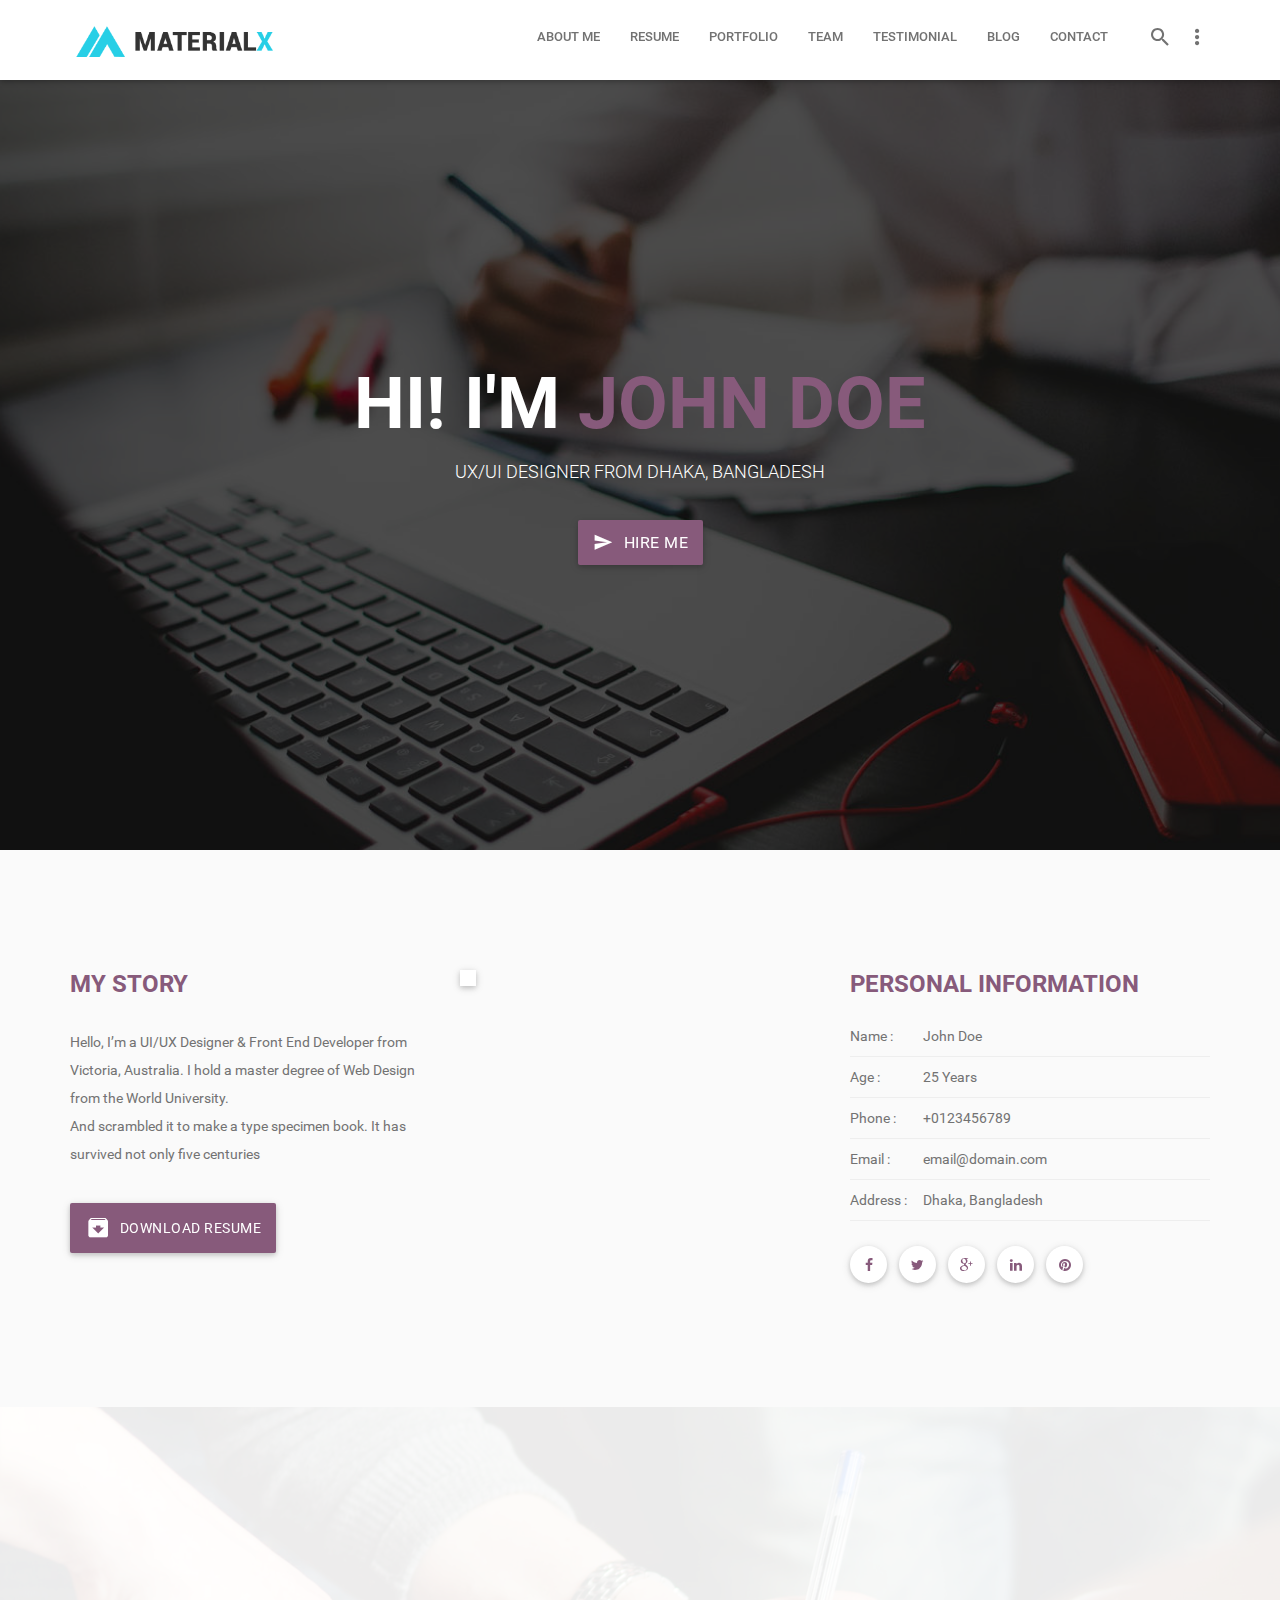
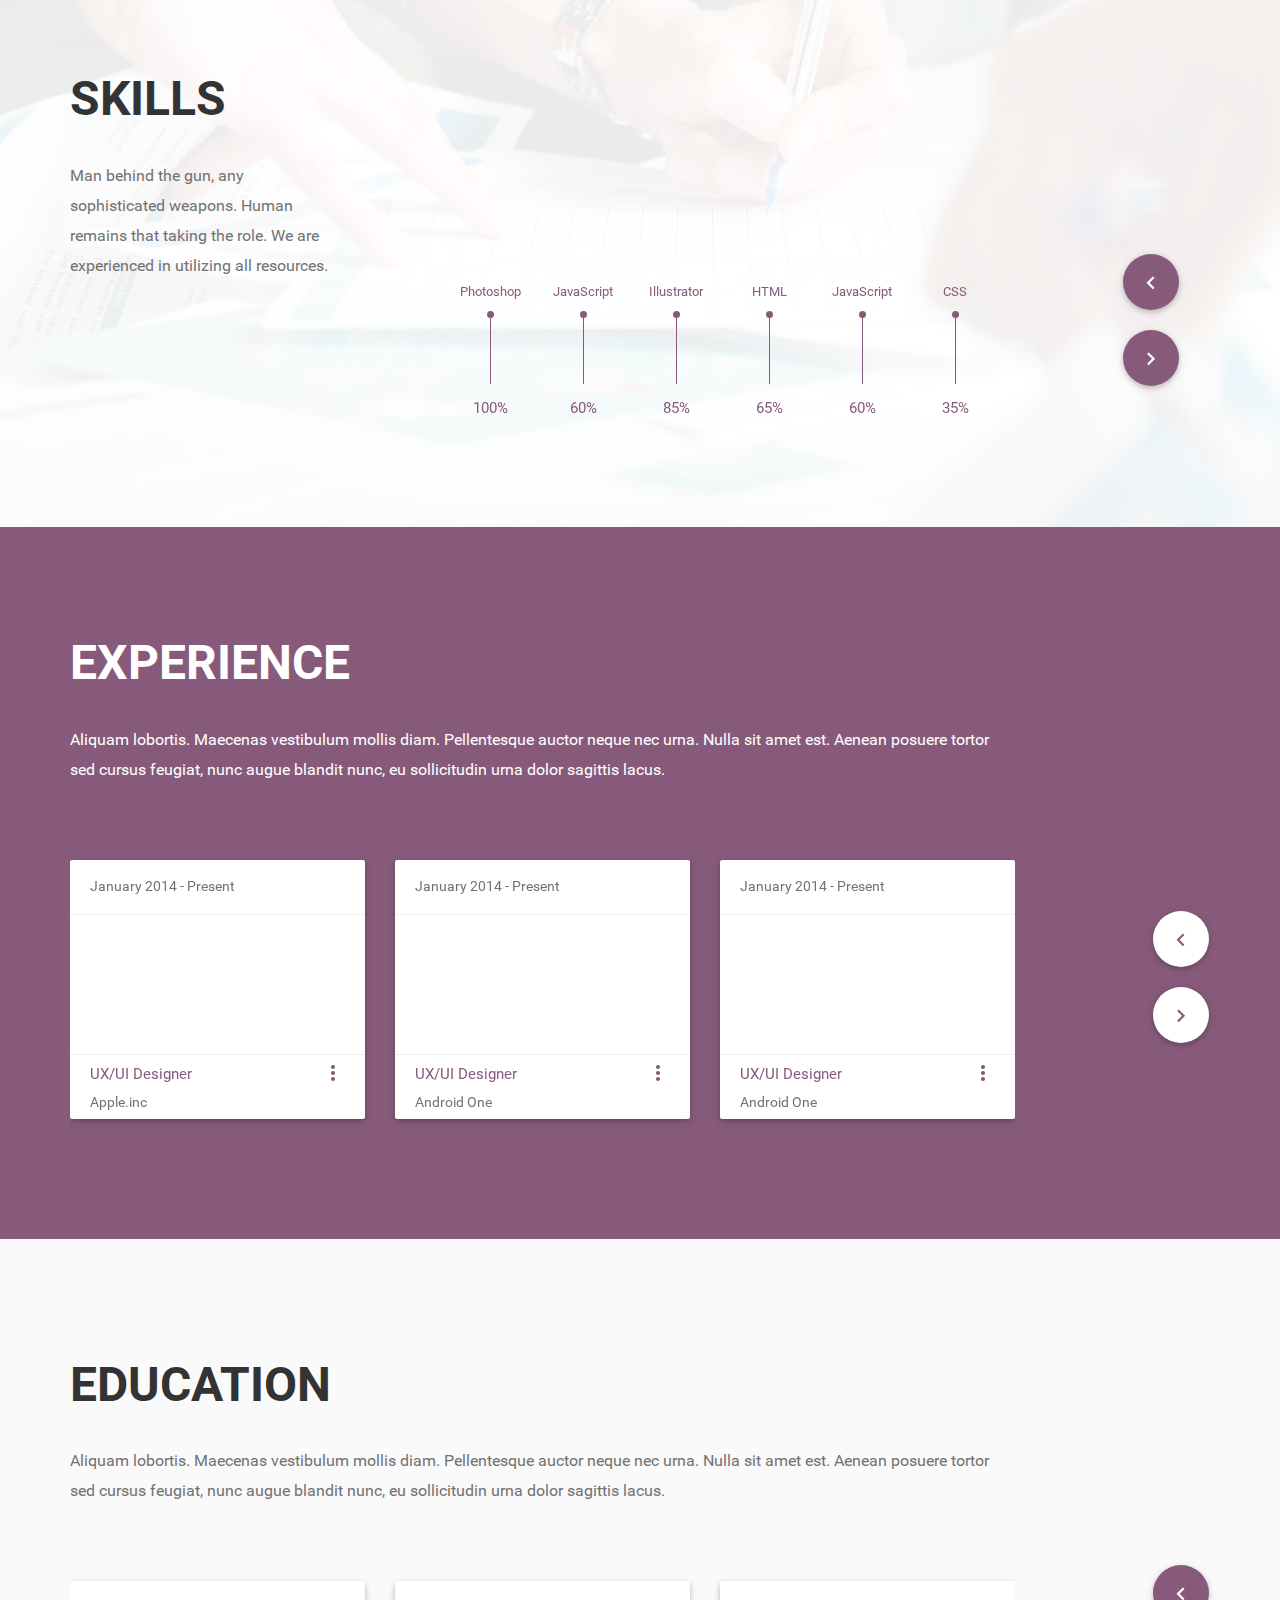
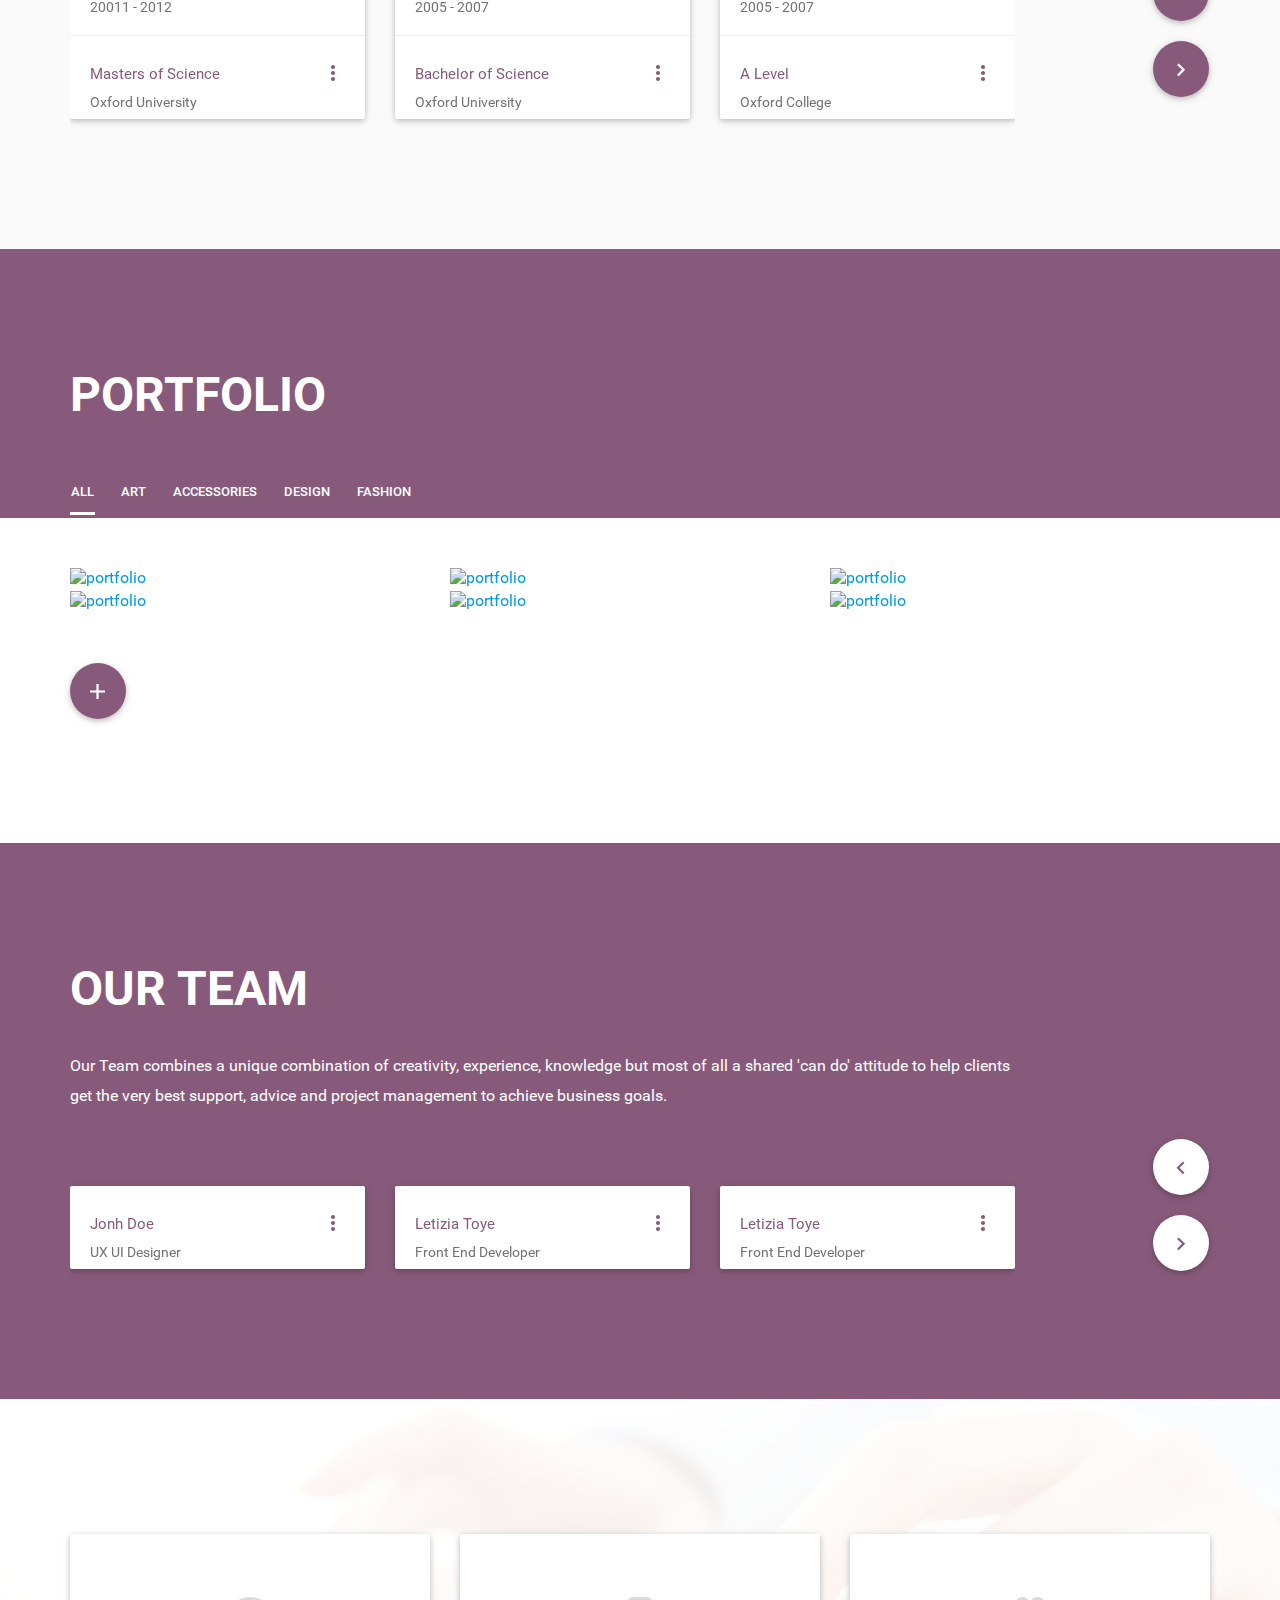
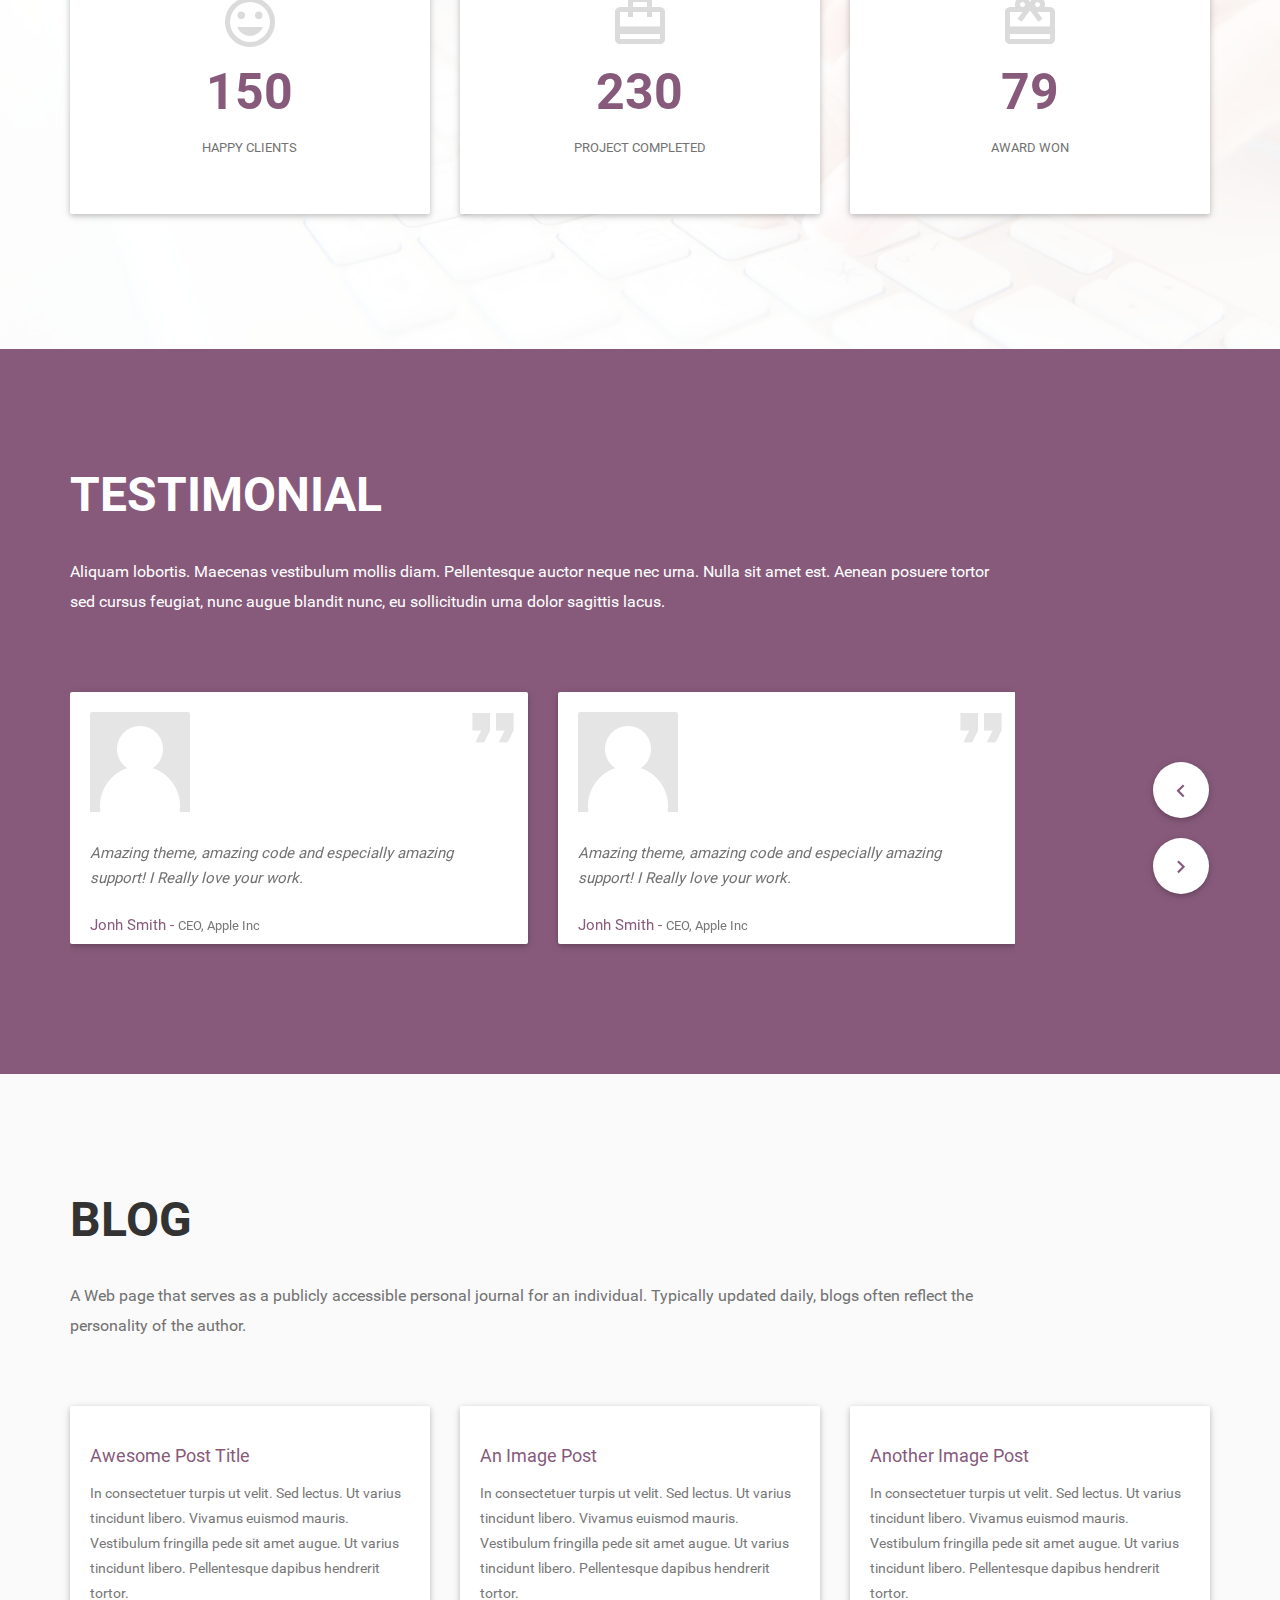
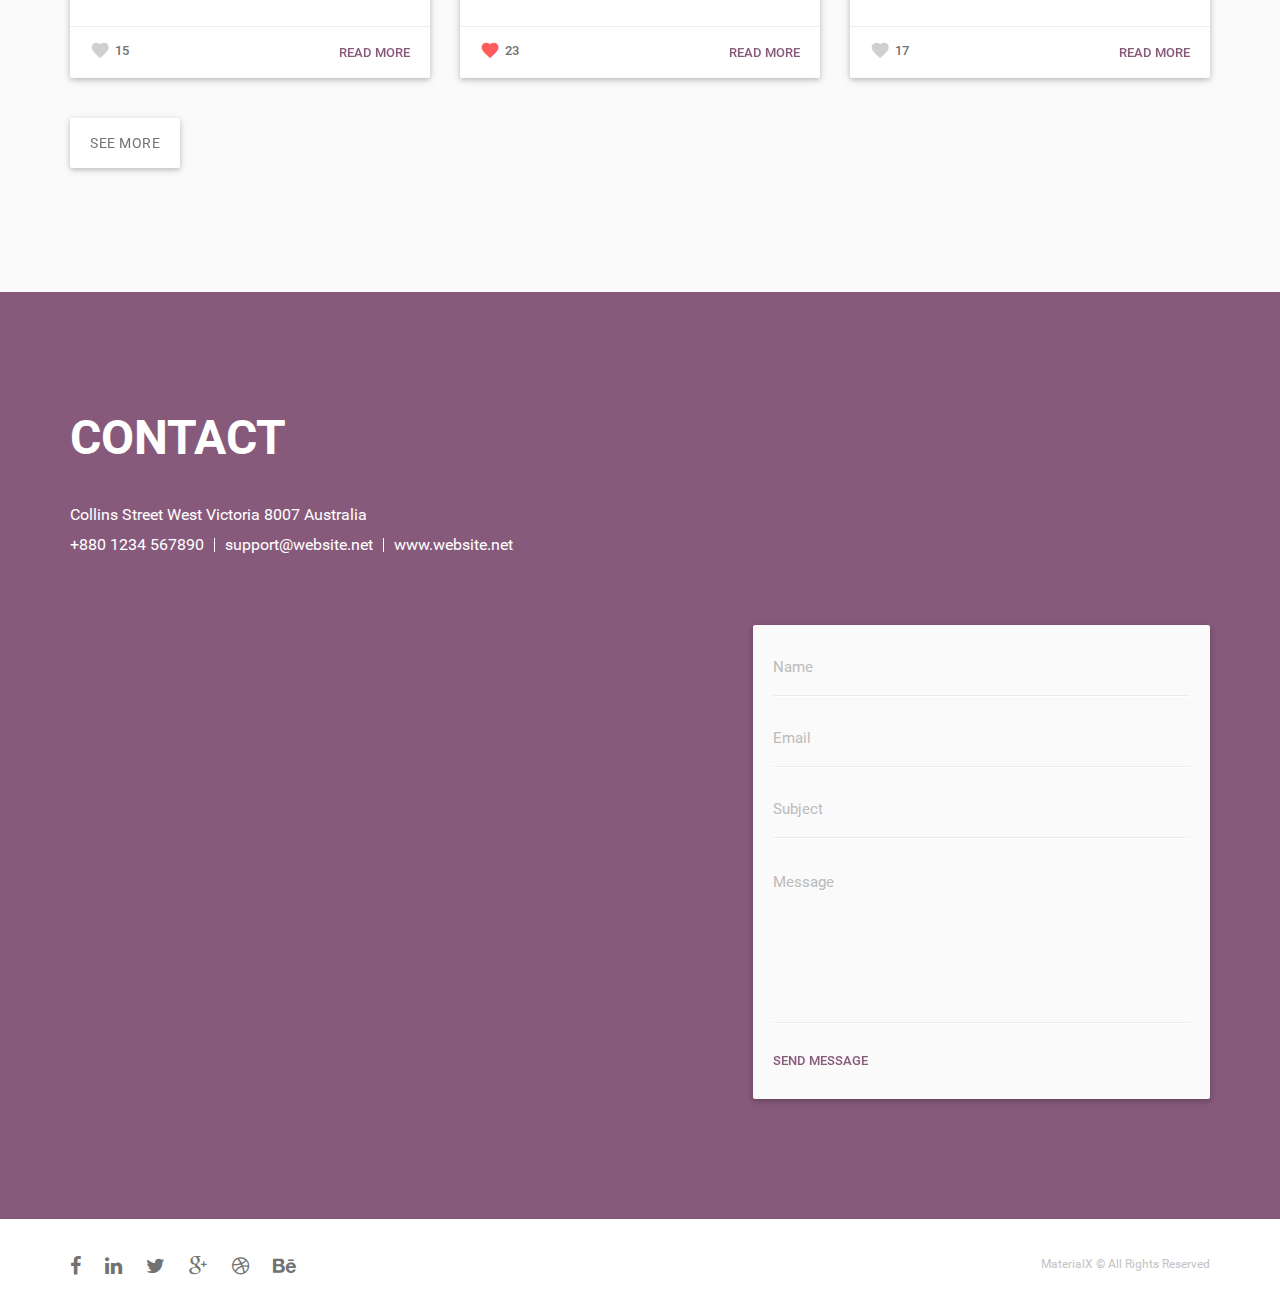
==== index_back.html @ b5d6d593 "new personal site template integrated" ====
<!DOCTYPE html>
<!--[if lt IE 7]>      <html class="no-js lt-ie9 lt-ie8 lt-ie7"> <![endif]-->
<!--[if IE 7]>         <html class="no-js lt-ie9 lt-ie8"> <![endif]-->
<!--[if IE 8]>         <html class="no-js lt-ie9"> <![endif]-->
<!--[if gt IE 8]><!-->
<html class="no-js">
<!--<![endif]-->

<head>
  <meta charset="utf-8">
  <meta http-equiv="X-UA-Compatible" content="IE=edge">
  <title>MaterialX - Material Design Personal Template</title>
  <meta name="description" content="">
  <meta name="viewport" content="width=device-width, initial-scale=1, maximum-scale=1.0, user-scalable=no">

  <!-- Favicon-->
  <link rel="shortcut icon" href="images/favicon.png" >

  <!-- Stylesheets -->
  <link rel="stylesheet" href="assets/css/normalize.css">
  <link rel="stylesheet" href="assets/font/font-awesome/css/font-awesome.min.css">
  <link rel="stylesheet" href="assets/libs/materialize/css/materialize.min.css" media="screen,projection" />
  <link rel="stylesheet" href="assets/css/bootstrap.css" media="screen,projection" />

  <link rel="stylesheet" href="assets/css/animate.min.css" media="screen,projection" />
  <link rel="stylesheet" href="assets/libs/sweetalert/sweet-alert.css" media="screen,projection" />

  <link rel="stylesheet" href="assets/libs/owl-carousel/owl.carousel.css" media="screen,projection" />
  <link rel="stylesheet" href="assets/libs/owl-carousel/owl.transitions.css" media="screen,projection" />
  <link rel="stylesheet" href="assets/libs/owl-carousel/owl.theme.css" media="screen,projection" />

  <link rel="stylesheet" href="assets/css/main.css">
  <link rel="stylesheet" href="assets/css/responsive.css">

  <!-- Choose your default colors -->
  <link rel="stylesheet" href="assets/css/colors/color1.css">
  <!-- <link rel="stylesheet" href="assets/css/colors/color2.css"> -->
  <!-- <link rel="stylesheet" href="assets/css/colors/color3.css"> -->
  <!-- <link rel="stylesheet" href="assets/css/colors/color4.css"> -->
  <!-- <link rel="stylesheet" href="assets/css/colors/color5.css"> -->
  <!-- <link rel="stylesheet" href="assets/css/colors/color6.css"> -->
  <!-- <link rel="stylesheet" href="assets/css/colors/color7.css"> -->
  <!-- <link rel="stylesheet" href="assets/css/colors/color8.css"> -->

  <!--[if lt IE 9]>
      <script src="assets/js/html5shiv.js"></script>
  <![endif]-->
</head>

<body>

  <!-- Preloader -->
    <div id="preloader">
      <div class="loader">
            <svg class="circle-loader" height="50" width="50">
              <circle class="path" cx="25" cy="25" r="20" fill="none" stroke-width="6" stroke-miterlimit="10" />
            </svg>
        </div>
    </div><!--preloader end-->

  <!-- Main Container -->
  <main id="app" class="main-section">
    <!-- header navigation start -->
    <header id="navigation" class="root-sec white nav">
      <div class="container">
        <div class="row">
          <div class="col-sm-12">
            <div class="nav-inner">
              <nav class="primary-nav">
                <div class="clearfix nav-wrapper">
                  <a href="#home" class="left brand-logo menu-smooth-scroll" data-section="#home"><img src="images/logo.png" alt="">
                  </a>
                  <a href="#" data-activates="mobile-demo" class="button-collapse"><i class="mdi-navigation-menu"></i></a>
                  <ul class="right static-menu">
                    <li class="search-form-li">
                      <a id="initSearchIcon" class=""><i class="mdi-action-search"></i> </a>
                      <div class="search-form-wrap hide">
                        <form action="#" class="">
                          <input type="search" class="search">
                          <button type="submit"><i class="mdi-action-search"></i>
                          </button>
                        </form>
                      </div>
                    </li>
                    <li>
                      <a class="dropdown-button blog-submenu-init" href="#!" data-activates="dropdown1">
                        <i class="mdi-navigation-more-vert right"></i>
                      </a>
                    </li>
                  </ul>
                  <ul class="inline-menu side-nav" id="mobile-demo">

                  <!-- Mini Profile // only visible in Tab and Mobile -->
                    <li class="mobile-profile">
                     <div class="profile-inner">
                        <div class="pp-container">
                            <img src="images/person.png" alt="">
                        </div>
                        <h3>John Doe</h3>
                        <h5>Creative UI/UX Expert</h5>
                      </div>
                    </li><!-- mini profile end-->


                    <li><a href="#about" data-section="#about" class="menu-smooth-scroll"><i class="fa fa-user fa-fw"></i>About Me</a>
                    </li>
                    <li><a href="#resume" data-section="#resume" class="menu-smooth-scroll"><i class="fa fa-file-text fa-fw"></i>Resume</a>
                    </li>
                    <li><a href="#portfolio" data-section="#portfolio" class="menu-smooth-scroll"><i class="fa fa-briefcase fa-fw"></i>Portfolio</a>
                    </li>
                    <li><a href="#team" data-section="#team" class="menu-smooth-scroll"><i class="fa fa-users fa-fw"></i>Team</a>
                    </li>
                    <li><a href="#testimonial" data-section="#testimonial" class="menu-smooth-scroll"><i class="fa fa-comments fa-fw"></i>Testimonial</a>
                    </li>
                    <li><a href="#blog" data-section="#blog" class="menu-smooth-scroll"><i class="fa fa-pencil fa-fw"></i>Blog</a>
                    </li>
                    <li><a href="#contact" data-section="#contact" class="menu-smooth-scroll"><i class="fa fa-paper-plane fa-fw"></i>Contact</a>
                    </li>
                  </ul>
                  <ul id="dropdown1" class="inline-menu submenu-ul dropdown-content">
                    <li>Home</li>
                    <li><a href="blog.html">All Blog</a>
                    </li>
                    <li><a href="blog-with-sidebar.html">Blog with Sidebar</a>
                    </li>
                    <li><a href="single.html">Single Blog</a>
                    </li>
                  </ul>

                </div>
              </nav>
            </div>
          </div>
        </div>
      </div>
      <!-- .container end -->
    </header>
    <!-- #header  navigation end -->

    <!-- Home Section start -->
    <section id="home" class="scroll-section root-sec grey lighten-5 home-wrap">
      <div class="sec-overlay">
        <div class="container">
          <div class="row">
            <div class="col-sm-12">
              <div class="home-inner">
                  <div class="center-align home-content">
                    <h1 class="home-title">HI! I'm <span>John Doe</span></h1>
                    <h2 class="home-subtitle">UX/UI Designer from Dhaka, Bangladesh</h2>
                    <a href="#contact" class="hire-me-btn btn waves-effect waves-light btn-large brand-bg white-text regular-text">Hire Me <i class="mdi-content-send left"></i>
                    </a>
                  </div>
              </div>
            </div>
          </div>
        </div>
        <!-- .container end -->
        <div class="section-call-to-area">
          <div class="container">
            <div class="row">
              <a href="#about" class="btn-floating btn-large button-middle call-to-about section-call-to-btn animated btn-up btn-hidden" data-section="#about">
                <i class="mdi-navigation-expand-more"></i>
              </a>
            </div>
          </div>
          <!-- .container end -->
        </div>
      </div>
    </section>
    <!-- #home Section end -->

    <!-- About Section start -->
    <section id="about" class="scroll-section root-sec padd-tb-60 grey lighten-5 about-wrap">
      <div class="container">
        <div class="row">
          <div class="clearfix about-inner">

            <div class="col-sm-12 col-md-4">
              <div class="person-about">
                <h3 class="about-subtitle">My Story</h3>
                <p>Hello, I’m a UI/UX Designer &amp; Front End Developer from Victoria, Australia. I hold a master degree of Web Design from the World University. <br />
                And scrambled it to make a type specimen book. It has survived not only five centuries</p>
                <a class="waves-effect waves-light btn-large brand-bg white-text"><i class="mdi-content-archive left"></i> Download Resume</a>
              </div>
            </div>
            <!-- about me description -->

            <div class="col-sm-6 col-md-4">
              <div class="person-img wow fadeIn">
                <img class="z-depth-1" src="images/person.png" alt="">
              </div>
            </div>
            <!-- about me image -->

            <div class="col-sm-6 col-md-4">
              <div class="person-info">
                <h3 class="about-subtitle">Personal Information</h3>
                <h5><span>Name :</span> John Doe</h5>
                <h5><span>Age :</span> 25 Years</h5>
                <h5><span>Phone :</span> +0123456789</h5>
                <h5><span>Email :</span> email@domain.com</h5>
                <h5><span>Address :</span> Dhaka, Bangladesh</h5>
              </div>

              <div class="about-social">
                <ul>
                  <li>
                    <a href="#" class="btn-floating waves-effect waves-light white"><i class="fa fa-facebook"></i></a>
                  </li>
                  <li>
                    <a href="#" class="btn-floating waves-effect waves-light white"><i class="fa fa-twitter"></i></a>
                  </li>
                  <li>
                    <a href="#" class="btn-floating waves-effect waves-light white"><i class="fa fa-google-plus"></i></a>
                   </li>
                  <li>
                    <a href="#" class="btn-floating waves-effect waves-light white"><i class="fa fa-linkedin"></i></a>
                  </li>
                  <li>
                    <a href="#" class="btn-floating waves-effect waves-light white"><i class="fa fa-pinterest"></i></a>
                  </li>
                </ul>
              </div>
            </div>
            <!-- about me info -->

          </div>
        </div>
      </div>
      <!-- .container end -->
    </section>
    <!-- #about Section end -->

    <!-- Resume Section start -->
    <section id="resume" class="scroll-section ">
      <section id="skill" class="root-sec white skill-wrap">
      <div class="sec-overlay">
        <div class="container">
          <div class="row">
            <div class="clearfix skill-inner">
              <div class="col-sm-12 col-md-3">
                <div class="skill-left">
                  <h2 class="title">Skills</h2>
                  <p class="regular-text">Man behind the gun, any sophisticated weapons. Human remains that taking the role. We are experienced in utilizing all resources.</p>
                </div>
              </div>

              <!-- skills container -->
              <div class="col-sm-12 col-md-6 col-md-offset-1">
                <div class="skill-right">
                  <div id="skillSlider" class="clearfix skill-graph">

                    <!-- single skill -->
                    <div class="single-skill">
                      <div class="after-li">
                        <div class="singel-hr">
                          <div class="singel-hr-inner" data-height="100%">
                            <div class="skill-visiable">
                              <span class="skill-title">Photoshop</span>
                              <div class="hr-wrap">
                                <div class="hrc"></div>
                              </div>
                            </div>
                          </div>
                          <span class="skill-count">100%</span>
                        </div>
                      </div>
                    </div>
                    <!-- /single skill-->

                    <!-- single skill -->
                    <div class="single-skill">
                      <div class="after-li">
                        <div class="singel-hr">
                          <div class="singel-hr-inner" data-height="60%">
                            <div class="skill-visiable">
                              <span class="skill-title">JavaScript</span>
                              <div class="hr-wrap">
                                <div class="hrc"></div>
                              </div>
                            </div>
                          </div>
                          <span class="skill-count">60%</span>
                        </div>
                      </div>
                    </div>
                    <!-- /single skill-->

                    <!-- single skill -->
                    <div class="single-skill">
                      <div class="after-li">
                        <div class="singel-hr">
                          <div class="singel-hr-inner" data-height="85%">
                            <div class="skill-visiable">
                              <span class="skill-title">Illustrator</span>
                              <div class="hr-wrap">

                                <div class="hrc"></div>
                              </div>
                            </div>
                          </div>
                          <span class="skill-count">85%</span>
                        </div>
                      </div>
                    </div>
                    <!-- /single skill-->

                    <!-- single skill -->
                    <div class="single-skill">
                      <div class="after-li">
                        <div class="singel-hr">
                          <div class="singel-hr-inner" data-height="65%">
                            <div class="skill-visiable">
                              <span class="skill-title">HTML</span>
                              <div class="hr-wrap">
                                <div class="hrc"></div>
                              </div>
                            </div>
                          </div>
                          <span class="skill-count">65%</span>
                        </div>
                      </div>
                    </div>
                    <!-- /single skill-->

                    <!-- single skill -->
                    <div class="single-skill">
                      <div class="after-li">
                        <div class="singel-hr">
                          <div class="singel-hr-inner" data-height="60%">
                            <div class="skill-visiable">
                              <span class="skill-title">JavaScript</span>
                              <div class="hr-wrap">
                                <div class="hrc"></div>
                              </div>
                            </div>
                          </div>
                          <span class="skill-count">60%</span>
                        </div>
                      </div>
                    </div>
                    <!-- /single skill-->

                    <!-- single skill -->
                    <div class="single-skill">
                      <div class="after-li">
                        <div class="singel-hr">
                          <div class="singel-hr-inner" data-height="35%">
                            <div class="skill-visiable">
                              <span class="skill-title">CSS</span>
                              <div class="hr-wrap">
                                <div class="hrc"></div>
                              </div>
                            </div>
                          </div>
                          <span class="skill-count">35%</span>
                        </div>
                      </div>
                    </div>
                    <!-- /single skill-->

                    <!-- single skill -->
                    <div class="single-skill">
                      <div class="after-li">
                        <div class="singel-hr">
                          <div class="singel-hr-inner" data-height="85%">
                            <div class="skill-visiable">
                              <span class="skill-title">Illustrator</span>
                              <div class="hr-wrap">

                                <div class="hrc"></div>
                              </div>
                            </div>
                          </div>
                          <span class="skill-count">85%</span>
                        </div>
                      </div>
                    </div>
                    <!-- /single skill-->

                    <!-- single skill -->
                    <div class="single-skill">
                      <div class="after-li">
                        <div class="singel-hr">
                          <div class="singel-hr-inner" data-height="60%">
                            <div class="skill-visiable">
                              <span class="skill-title">Wordpress</span>
                              <div class="hr-wrap">
                                <div class="hrc"></div>
                              </div>
                            </div>
                          </div>
                          <span class="skill-count">60%</span>
                        </div>
                      </div>
                    </div>
                    <!-- /single skill-->

                    <!-- single skill -->
                    <div class="single-skill">
                      <div class="after-li">
                        <div class="singel-hr">
                          <div class="singel-hr-inner" data-height="85%">
                            <div class="skill-visiable">
                              <span class="skill-title">Illustrator</span>
                              <div class="hr-wrap">

                                <div class="hrc"></div>
                              </div>
                            </div>
                          </div>
                          <span class="skill-count">85%</span>
                        </div>
                      </div>
                    </div>
                    <!-- /single skill-->

                    <!-- single skill -->
                    <div class="single-skill">
                      <div class="after-li">
                        <div class="singel-hr">
                          <div class="singel-hr-inner" data-height="60%">
                            <div class="skill-visiable">
                              <span class="skill-title">JavaScript</span>
                              <div class="hr-wrap">
                                <div class="hrc"></div>
                              </div>
                            </div>
                          </div>
                          <span class="skill-count">60%</span>
                        </div>
                      </div>
                    </div>
                    <!-- /single skill-->

                    <!-- single skill -->
                  </div>
                </div>
              </div>
              <!-- /skills container -->
            </div>
          </div>
          <div class="btn-wrapp skl-ctrl">
            <a class="btn-floating waves-effect waves-light btn-large brand-bg white-text go go-left"><i class="mdi-navigation-chevron-left "></i></a>
            <a class="btn-floating waves-effect waves-light btn-large brand-bg white-text go go-right"><i class="mdi-navigation-chevron-right "></i></a>
          </div>
        </div>
      </div>
        <!-- .container end -->
      </section>

      <section id="experience" class="root-sec padd-tb-120 brand-bg experience-wrap">
        <div class="container">
          <div class="row">
            <div class="experience-inner">
              <div class="col-sm-12 col-md-10 card-box-wrap">
                <div class="row">
                  <div class="clearfix section-head experience-text">
                    <div class="col-sm-12">
                      <h2 class="title">Experience</h2>
                      <p class="regular-text">Aliquam lobortis. Maecenas vestibulum mollis diam. Pellentesque auctor neque nec urna. Nulla sit amet est. Aenean posuere tortor sed cursus feugiat, nunc augue blandit nunc, eu sollicitudin urna dolor sagittis lacus.</p>
                    </div>
                  </div>
                  <div class="col-lg-12">
                    <div class="overflow-hidden">
                      <div class="row">
                        <div id="experienceSlider" class="clearfix card-element-wrapper">
                          <div class="col-sm-4 cold-xs-12 single-card-box wow fadeInUpSmall" data-wow-duration=".7s">
                            <div class="card">
                              <div class="card-image waves-effect waves-block waves-light">
                                <h2 class="left-align card-title-top">January 2014 - Present</h2>
                                <div class="valign-wrapper card-img-wrap">
                                  <img class="activator" src="http://placehold.it/400x300" alt="">
                                </div>
                              </div>
                              <div class="card-content">
                                <span class="card-title activator brand-text">UX/UI Designer<i class="mdi-navigation-more-vert right"></i></span>
                                <p>Apple.inc</p>
                              </div>
                              <div class="card-reveal">
                                <div class="rev-title-wrap">
                                  <span class="card-title activator brand-text">UX/UI Designer<i class="mdi-navigation-close right"></i></span>
                                  <p>Apple.inc</p>
                                </div>
                                <p class="rev-content">
                                  Collaboratively initiate collaborative schemas for high-quality communities. Objectively create sticky relationships via team building outsourcing.
                                </p>
                              </div>
                            </div>
                          </div>
                          <div class="col-sm-4 cold-xs-12 single-card-box wow fadeInUpSmall" data-wow-delay=".2s" data-wow-duration=".7s">
                            <div class="card">
                              <div class="card-image waves-effect waves-block waves-light">
                                <h2 class="left-align card-title-top">January 2014 - Present</h2>
                                <div class="valign-wrapper card-img-wrap">
                                  <img class="activator" src="http://placehold.it/400x300" alt="">
                                </div>
                              </div>
                              <div class="card-content">
                                <span class="card-title activator brand-text">UX/UI Designer<i class="mdi-navigation-more-vert right"></i></span>
                                <p>Android One</p>
                              </div>
                              <div class="card-reveal">
                                <div class="rev-title-wrap">
                                  <span class="card-title activator brand-text">UX/UI Designer<i class="mdi-navigation-close right"></i></span>
                                  <p>Android One</p>
                                </div>
                                <p class="rev-content">
                                  Collaboratively initiate collaborative schemas for high-quality communities. Objectively create sticky relationships via team building outsourcing.
                                </p>
                              </div>
                            </div>
                          </div>
                          <div class="col-sm-4 cold-xs-12 single-card-box wow fadeInUpSmall" data-wow-delay=".4s" data-wow-duration=".7s">
                            <div class="card">
                              <div class="card-image waves-effect waves-block waves-light">
                                <h2 class="left-align card-title-top">January 2014 - Present</h2>
                                <div class="valign-wrapper card-img-wrap">
                                  <img class="activator" src="http://placehold.it/400x300" alt="">
                                </div>
                              </div>
                              <div class="card-content">
                                <span class="card-title activator brand-text">UX/UI Designer<i class="mdi-navigation-more-vert right"></i></span>
                                <p>Android One</p>
                              </div>
                              <div class="card-reveal">
                                <div class="rev-title-wrap">
                                  <span class="card-title activator brand-text">UX/UI Designer<i class="mdi-navigation-close right"></i></span>
                                  <p>Android One</p>
                                </div>
                                <p class="rev-content">
                                  Collaboratively initiate collaborative schemas for high-quality communities. Objectively create sticky relationships via team building outsourcing.
                                </p>
                              </div>
                            </div>
                          </div>
                          <div class="col-sm-4 cold-xs-12 single-card-box">
                            <div class="card">
                              <div class="card-image waves-effect waves-block waves-light">
                                <h2 class="left-align card-title-top">January 2014 - Present</h2>
                                <div class="valign-wrapper card-img-wrap">
                                  <img class="activator" src="http://placehold.it/400x300" alt="">
                                </div>
                              </div>
                              <div class="card-content">
                                <span class="card-title activator brand-text">UX/UI Designer<i class="mdi-navigation-more-vert right"></i></span>
                                <p>Windows Phone</p>
                              </div>
                              <div class="card-reveal">
                                <div class="rev-title-wrap">
                                  <span class="card-title activator brand-text">UX/UI Designer<i class="mdi-navigation-close right"></i></span>
                                  <p>Windows Phone</p>
                                </div>
                                <p class="rev-content">
                                  Collaboratively initiate collaborative schemas for high-quality communities. Objectively create sticky relationships via team building outsourcing.
                                </p>
                              </div>
                            </div>
                          </div>
                          <div class="col-sm-4 cold-xs-12 single-card-box">
                            <div class="card">
                              <div class="card-image waves-effect waves-block waves-light">
                                <h2 class="left-align card-title-top">January 2014 - Present</h2>
                                <div class="valign-wrapper card-img-wrap">
                                  <img class="activator" src="http://placehold.it/400x300" alt="">
                                </div>
                              </div>
                              <div class="card-content">
                                <span class="card-title activator brand-text">UX/UI Designer<i class="mdi-navigation-more-vert right"></i></span>
                                <p>Windows Phone</p>
                              </div>
                              <div class="card-reveal">
                                <div class="rev-title-wrap">
                                  <span class="card-title activator brand-text">UX/UI Designer<i class="mdi-navigation-close right"></i></span>
                                  <p>Windows Phone</p>
                                </div>
                                <p class="rev-content">
                                  Collaboratively initiate collaborative schemas for high-quality communities. Objectively create sticky relationships via team building outsourcing.
                                </p>
                              </div>
                            </div>
                          </div>
                        </div>
                      </div>
                    </div>
                  </div>
                </div>
              </div>
              <div class="btn-wrapp exp-ctrl">
                <a class="btn-floating waves-effect waves-light btn-large white go go-left"><i class="mdi-navigation-chevron-left brand-text"></i></a>
                <a class="btn-floating waves-effect waves-light btn-large white go go-right"><i class="mdi-navigation-chevron-right brand-text"></i></a>
              </div>
            </div>
          </div>
        </div>
      </section>

      <section id="education" class="root-sec grey lighten-5 padd-tb-120 education-wrap">
        <div class="container">
          <div class="row">
            <div class="education-inner">
              <div class="col-sm-12 col-md-10 card-box-wrap">
                <div class="row">
                  <div class="clearfix section-head education-text">
                    <div class="col-sm-12">
                      <h2 class="title">education</h2>
                      <p class="regular-text">Aliquam lobortis. Maecenas vestibulum mollis diam. Pellentesque auctor neque nec urna. Nulla sit amet est. Aenean posuere tortor sed cursus feugiat, nunc augue blandit nunc, eu sollicitudin urna dolor sagittis lacus.</p>
                    </div>
                  </div>
                  <div class="col-lg-12">
                    <div class="overflow-hidden">
                      <div class="row">
                        <div id="educationSlider" class="clearfix card-element-wrapper">

                        <!-- single education -->
                          <div class="col-sm-4 single-card-box wow fadeInUpSmall" data-wow-duration=".7s">
                            <div class="card">
                              <div class="card-image waves-effect waves-block waves-light">
                                <h2 class="left-align card-title-top">20011 - 2012</h2>
                                <div class="card-img-wrap">
                                  <img class="activator" src="http://placehold.it/400x300" alt="">
                                </div>
                              </div>
                              <div class="card-content">
                                <span class="card-title activator brand-text">Masters of Science<i class="mdi-navigation-more-vert right"></i></span>
                                <p>Oxford University</p>
                              </div>
                              <!-- Reveal content-->
                              <div class="card-reveal">
                                <div class="rev-title-wrap">
                                  <span class="card-title activator brand-text">Masters of Science<i class="mdi-navigation-close right"></i></span>
                                  <p>Oxford University</p>
                                </div>
                                <p class="rev-content">
                                  Collaboratively initiate collaborative schemas for high-quality communities. Objectively create sticky relationships via team building outsourcing.
                                </p>
                              </div>
                            </div>
                          </div> <!-- single education end -->

                          <!-- single education -->
                          <div class="col-sm-4 single-card-box wow fadeInUpSmall" data-wow-delay=".2s" data-wow-duration=".7s">
                            <div class="card">
                              <div class="card-image waves-effect waves-block waves-light">
                                <h2 class="left-align card-title-top">2005 - 2007</h2>
                                <div class="card-img-wrap">
                                  <img class="activator" src="http://placehold.it/400x300" alt="">
                                </div>
                              </div>
                              <div class="card-content">
                                <span class="card-title activator brand-text">Bachelor of Science<i class="mdi-navigation-more-vert right"></i></span>
                                <p>Oxford University</p>
                              </div>
                              <div class="card-reveal">
                                <div class="rev-title-wrap">
                                  <span class="card-title activator brand-text">Bachelor of Science<i class="mdi-navigation-close right"></i></span>
                                  <p>Oxford University</p>
                                </div>
                                <p class="rev-content">
                                  Collaboratively initiate collaborative schemas for high-quality communities. Objectively create sticky relationships via team building outsourcing.
                                </p>
                              </div>
                            </div>
                          </div> <!-- single education -->

                        <!-- single education -->
                          <div class="col-sm-4 single-card-box wow fadeInUpSmall" data-wow-delay=".4s" data-wow-duration=".7s">
                            <div class="card">
                              <div class="card-image waves-effect waves-block waves-light">
                                <h2 class="left-align card-title-top">2005 - 2007</h2>
                                <div class="card-img-wrap">
                                  <img class="activator" src="http://placehold.it/400x300" alt="">
                                </div>
                              </div>
                              <div class="card-content">
                                <span class="card-title activator brand-text">A Level<i class="mdi-navigation-more-vert right"></i></span>
                                <p>Oxford College</p>
                              </div>
                              <div class="card-reveal">
                                <div class="rev-title-wrap">
                                  <span class="card-title activator brand-text">A Level<i class="mdi-navigation-close right"></i></span>
                                  <p>Oxford College</p>
                                </div>
                                <p class="rev-content">
                                  Collaboratively initiate collaborative schemas for high-quality communities. Objectively create sticky relationships via team building outsourcing.
                                </p>
                              </div>
                            </div>
                          </div> <!-- single education -->

                        <!-- single education -->
                          <div class="col-sm-4 single-card-box">
                            <div class="card">
                              <div class="card-image waves-effect waves-block waves-light">
                                <h2 class="left-align card-title-top">1995 - 2005</h2>
                                <div class="card-img-wrap">
                                  <img class="activator" src="http://placehold.it/400x300" alt="">
                                </div>
                              </div>
                              <div class="card-content">
                                <span class="card-title activator brand-text">O Level<i class="mdi-navigation-more-vert right"></i></span>
                                <p>Oxford School</p>
                              </div>
                              <div class="card-reveal">
                                <div class="rev-title-wrap">
                                  <span class="card-title activator brand-text">O Level<i class="mdi-navigation-close right"></i></span>
                                  <p>Oxford School</p>
                                </div>
                                <p class="rev-content">
                                  Collaboratively initiate collaborative schemas for high-quality communities. Objectively create sticky relationships via team building outsourcing.
                                </p>
                              </div>
                            </div>
                          </div> <!-- single education -->
                        </div>
                      </div>
                    </div>
                  </div>
                </div>
              </div>
              <div class="btn-wrapp edu-ctrl">
                <a class="btn-floating waves-effect waves-light btn-large brand-bg go go-left"><i class="mdi-navigation-chevron-left"></i></a>
                <a class="btn-floating waves-effect waves-light btn-large brand-bg go go-right"><i class="mdi-navigation-chevron-right"></i></a>
              </div>
            </div>
          </div>
        </div>
      </section>
    </section>
    <!-- #resume Section end -->

    <!-- Portfolio Section start -->
    <section id="portfolio" class="scroll-section root-sec white portfolio-wrap">
      <div class="padd-tb-120 brand-bg portfolio-top">
        <div class="portfolio-inner">
          <div class="container">
            <div class="row">
              <div class="col-sm-12">
                <h2 class="title">PORTFOLIO</h2>
                <ul class="inline-menu clearfix portfolio-category" id="portfolio-msnry-sort">
                  <li class="active"><a href="#" data-target="*">All</a>
                  </li>
                  <li><a href="#" data-target=".category-1">Art</a>
                  </li>
                  <li><a href="#" data-target=".category-2">Accessories</a>
                  </li>
                  <li><a href="#" data-target=".category-3">Design</a>
                  </li>
                  <li><a href="#" data-target=".category-4">Fashion</a>
                  </li>
                </ul>
              </div>
            </div>
          </div>
        </div>
        <!-- .container end -->
      </div>
      <div id="portfolioModal" class="modal white">
        <div class="model-img"></div>
        <div class="modal-content">
          <h2 class="title">Lorem ipsum dolor sit fugit dolore.</h2>
          <p class="m-content">A portfolio is a collection of documents and writing that you assemble in order to demonstrate that you have the appropriate prior.</p>
        </div>

        <div class="modal-footer">
          <a href="#" target="_blank" class="waves-effect btn-flat brand-text modal-action">Live Demo</a>
          <a href="#" class="waves-effect btn-flat brand-text modal-action modal-close">cancel</a>
        </div>
      </div>

      <div class="portfolio-bottom">
        <div class="container">
          <div class="row">
            <div class="col-sm-12">
              <ul class="clearfix protfolio-item" id="protfolio-msnry">

              <!-- Single Portfolio-->
                <li class="single-port-item category-1 category-3">
                  <a href="#portfolioModal" class="waves-effect waves-block waves-light modal-trigger" data-image-source="http://placehold.it/650x350" data-title="Your awesome portfolio title" data-content="A portfolio is a collection of documents and writing that you assemble in order to demonstrate that you have the appropriate prior." data-demo-link="#"> <!-- Portfolio pop-up content-->
                    <div class="protfolio-image">
                      <img src="http://placehold.it/390x280" alt="portfolio"> <!-- portfolio thumbnail-->
                      <div class="protfolio-content waves-effect waves-block waves-light">
                        <div class="protfolio-content__inner">
                          <h2 class="p-title">item name</h2>
                        </div>
                      </div>
                      <div class="p-overlay"></div>
                    </div>
                  </a>
                </li>
                <!--/ single portfolio -->

                <!-- Single Portfolio-->
                <li class="single-port-item category-2 category-1">
                  <a href="#portfolioModal" class="waves-effect waves-block waves-light modal-trigger" data-image-source="http://placehold.it/650x350" data-title="Your awesome portfolio title" data-content="A portfolio is a collection of documents and writing that you assemble in order to demonstrate that you have the appropriate prior." data-demo-link="#">
                    <div class="protfolio-image">
                      <img src="http://placehold.it/390x280" alt="portfolio">
                      <div class="protfolio-content waves-effect waves-block waves-light">
                        <div class="protfolio-content__inner">
                          <h2 class="p-title">item name</h2>
                        </div>
                      </div>
                      <div class="p-overlay"></div>
                    </div>
                  </a>
                </li>
                <!--/ single portfolio -->

                <!-- Single Portfolio-->
                <li class="single-port-item category-1 category-2">
                  <a href="#portfolioModal" class="waves-effect waves-block waves-light modal-trigger" data-image-source="http://placehold.it/650x350" data-title="Your awesome portfolio title" data-content="A portfolio is a collection of documents and writing that you assemble in order to demonstrate that you have the appropriate prior." data-demo-link="#">
                    <div class="protfolio-image">
                      <img src="http://placehold.it/390x280" alt="portfolio">
                      <div class="protfolio-content waves-effect waves-block waves-light">
                        <div class="protfolio-content__inner">
                          <h2 class="p-title">item name</h2>
                        </div>
                      </div>
                      <div class="p-overlay"></div>
                    </div>
                  </a>
                </li>
                <!--/ single portfolio -->

                <!-- Single Portfolio-->
                <li class="single-port-item category-3">
                  <a href="#portfolioModal" class="waves-effect waves-block waves-light modal-trigger" data-image-source="http://placehold.it/650x350" data-title="Your awesome portfolio title" data-content="A portfolio is a collection of documents and writing that you assemble in order to demonstrate that you have the appropriate prior." data-demo-link="#">
                    <div class="protfolio-image">
                      <img src="http://placehold.it/390x280" alt="portfolio">
                      <div class="protfolio-content waves-effect waves-block waves-light">
                        <div class="protfolio-content__inner">
                          <h2 class="p-title">item name</h2>
                        </div>
                      </div>
                      <div class="p-overlay"></div>
                    </div>
                  </a>
                </li>
                <!--/ single portfolio -->

                <!-- Single Portfolio-->
                <li class="single-port-item category-1 category-3 category-4">
                  <a href="#portfolioModal" class="waves-effect waves-block waves-light modal-trigger" data-image-source="http://placehold.it/650x350" data-title="Your awesome portfolio title" data-content="A portfolio is a collection of documents and writing that you assemble in order to demonstrate that you have the appropriate prior." data-demo-link="#">
                    <div class="protfolio-image">
                      <img src="http://placehold.it/390x280" alt="portfolio">
                      <div class="protfolio-content waves-effect waves-block waves-light">
                        <div class="protfolio-content__inner">
                          <h2 class="p-title">item name</h2>
                        </div>
                      </div>
                      <div class="p-overlay"></div>
                    </div>
                  </a>
                </li>
                <!--/ single portfolio -->

                <!-- Single Portfolio-->
                <li class="single-port-item category-2 category-4">
                  <a href="#portfolioModal" class="waves-effect waves-block waves-light modal-trigger" data-image-source="http://placehold.it/650x350" data-title="Your awesome portfolio title" data-content="A portfolio is a collection of documents and writing that you assemble in order to demonstrate that you have the appropriate prior." data-demo-link="#">
                    <div class="protfolio-image">
                      <img src="http://placehold.it/390x280" alt="portfolio">
                      <div class="protfolio-content waves-effect waves-block waves-light">
                        <div class="protfolio-content__inner">
                          <h2 class="p-title">item name</h2>
                        </div>
                      </div>
                      <div class="p-overlay"></div>
                    </div>
                  </a>
                </li>
                <!--/ single portfolio -->

              </ul>
              <!-- portfolio load more button-->
              <a id="portfolio-item-loader" href="#" class="btn-floating btn-large waves-effect waves-light brand-bg"><i class="mdi-content-add"></i></a>
            </div>
          </div>
        </div>
      </div>
    </section>
    <!-- #portfolio Section end -->

    <!-- Team Section end -->
    <section id="team" class="scroll-section root-sec brand-bg padd-tb-120 team-wrap">
      <div class="container">
        <div class="row">
          <div class="clearfix team-inner">
            <div class="col-sm-12 col-md-10 card-box-wrap">
              <div class="row">
                <div class="clearfix section-head team-text">
                  <div class="col-sm-12">
                    <h2 class="title">our team</h2>
                    <p class="regular-text">Our Team combines a unique combination of creativity, experience, knowledge but most of all a shared 'can do' attitude to help clients get the very best support, advice and project management to achieve business goals.</p>
                  </div>
                </div>
                <div class="col-lg-12">
                  <div class="overflow-hidden">
                    <div class="row">
                      <div id="teamSlider" class="clearfix card-element-wrapper">
                        <div class="col-sm-4 single-card-box wow fadeInUpSmall" data-wow-duration=".7s">
                          <div class="card">
                            <div class="card-image waves-effect waves-block waves-light">
                              <div class="card-img-wrap">
                                <img class="activator" src="http://placehold.it/300x280" alt="">
                              </div>
                            </div>
                            <div class="card-content">
                              <span class="card-title activator brand-text">Jonh Doe<i class="mdi-navigation-more-vert right"></i></span>
                              <p>UX UI Designer</p>
                            </div>
                            <div class="card-reveal">
                              <div class="rev-title-wrap">
                                <span class="card-title activator brand-text">Jonh Doe<i class="mdi-navigation-close right"></i></span>
                                <p>UX UI Designer</p>
                              </div>
                              <p class="rev-content">
                                Collaboratively initiate collaborative schemas for high-quality communities. Objectively create sticky relationships via team building outsourcing.
                              </p>
                            </div>
                          </div>
                        </div> <!-- single team member -->
                        <div class="col-sm-4 single-card-box wow fadeInUpSmall" data-wow-delay=".2s" data-wow-duration=".7s">
                          <div class="card">
                            <div class="card-image waves-effect waves-block waves-light">
                              <div class="card-img-wrap">
                                <img class="activator" src="http://placehold.it/300x280" alt="">
                              </div>
                            </div>
                            <div class="card-content">
                              <span class="card-title activator brand-text">Letizia Toye<i class="mdi-navigation-more-vert right"></i></span>
                              <p>Front End Developer</p>
                            </div>
                            <div class="card-reveal">
                              <div class="rev-title-wrap">
                                <span class="card-title activator brand-text">Letizia Toye<i class="mdi-navigation-close right"></i></span>
                                <p>Front End Developer</p>
                              </div>
                              <p class="rev-content">
                                Collaboratively initiate collaborative schemas for high-quality communities. Objectively create sticky relationships via team building outsourcing.
                              </p>
                            </div>
                          </div>
                        </div> <!-- single team member -->
                        <div class="col-sm-4 single-card-box wow fadeInUpSmall" data-wow-delay=".4s" data-wow-duration=".7s">
                          <div class="card">
                            <div class="card-image waves-effect waves-block waves-light">
                              <div class="card-img-wrap">
                                <img class="activator" src="http://placehold.it/300x280" alt="">
                              </div>
                            </div>
                            <div class="card-content">
                              <span class="card-title activator brand-text">Letizia Toye<i class="mdi-navigation-more-vert right"></i></span>
                              <p>Front End Developer</p>
                            </div>
                            <div class="card-reveal">
                              <div class="rev-title-wrap">
                                <span class="card-title activator brand-text">Letizia Toye<i class="mdi-navigation-close right"></i></span>
                                <p>Front End Developer</p>
                              </div>
                              <p class="rev-content">
                                Collaboratively initiate collaborative schemas for high-quality communities. Objectively create sticky relationships via team building outsourcing.
                              </p>
                            </div>
                          </div>
                        </div> <!-- single team member -->
                        <div class="col-sm-4 single-card-box">
                          <div class="card">
                            <div class="card-image waves-effect waves-block waves-light">
                              <div class="card-img-wrap">
                                <img class="activator" src="http://placehold.it/300x280" alt="">
                              </div>
                            </div>
                            <div class="card-content">
                              <span class="card-title activator brand-text">Letizia Toye<i class="mdi-navigation-more-vert right"></i></span>
                              <p>Front End Developer</p>
                            </div>
                            <div class="card-reveal">
                              <div class="rev-title-wrap">
                                <span class="card-title activator brand-text">Letizia Toye<i class="mdi-navigation-close right"></i></span>
                                <p>Front End Developer</p>
                              </div>
                              <p class="rev-content">
                                Collaboratively initiate collaborative schemas for high-quality communities. Objectively create sticky relationships via team building outsourcing.
                              </p>
                            </div>
                          </div>
                        </div> <!-- single team member -->
                        <div class="col-sm-4 single-card-box">
                          <div class="card">
                            <div class="card-image waves-effect waves-block waves-light">
                              <div class="card-img-wrap">
                                <img class="activator" src="http://placehold.it/300x280" alt="">
                              </div>
                            </div>
                            <div class="card-content">
                              <span class="card-title activator brand-text">Tandi Battle<i class="mdi-navigation-more-vert right"></i></span>
                              <p>Team Manager</p>
                            </div>
                            <div class="card-reveal">
                              <div class="rev-title-wrap">
                                <span class="card-title activator brand-text">Tandi Battle<i class="mdi-navigation-close right"></i></span>
                                <p>Team Manager</p>
                              </div>
                              <p class="rev-content">
                                Collaboratively initiate collaborative schemas for high-quality communities. Objectively create sticky relationships via team building outsourcing.
                              </p>
                            </div>
                          </div>
                        </div> <!-- single team member -->
                        <div class="col-sm-4 single-card-box">
                          <div class="card">
                            <div class="card-image waves-effect waves-block waves-light">
                              <div class="card-img-wrap">
                                <img class="activator" src="http://placehold.it/300x280" alt="">
                              </div>
                            </div>
                            <div class="card-content">
                              <span class="card-title activator brand-text">Tandi Battle<i class="mdi-navigation-more-vert right"></i></span>
                              <p>Team Manager</p>
                            </div>
                            <div class="card-reveal">
                              <div class="rev-title-wrap">
                                <span class="card-title activator brand-text">Tandi Battle<i class="mdi-navigation-close right"></i></span>
                                <p>Team Manager</p>
                              </div>
                              <p class="rev-content">
                                Collaboratively initiate collaborative schemas for high-quality communities. Objectively create sticky relationships via team building outsourcing.
                              </p>
                            </div>
                          </div>
                        </div> <!-- single team member -->
                      </div> <!-- #teamSlider end -->
                    </div>
                  </div>
                </div>
              </div>
            </div>
            <div class="btn-wrapp tmu-ctrl">
              <a class="btn-floating waves-effect waves-light btn-large white go go-left"><i class="mdi-navigation-chevron-left brand-text"></i></a>
              <a class="btn-floating waves-effect waves-light btn-large white go go-right"><i class="mdi-navigation-chevron-right brand-text"></i></a>
            </div>
          </div>
        </div>

      </div> <!-- .container -->
    </section>
    <!-- #team Section end -->

    <!-- Funfacts Section end -->
    <section id="funfacts" class="root-sec grey lighten-5 funfact-wrap">
    <div class="sec-inner padd-tb-120">
      <div class="container">
        <div class="row">
          <div class="funfact-inner">
            <div class="col-sm-4 funfact-box">
              <div class="center-align card-panel white">
                <div class="feature-box-outer">
                  <div class="funfact-box-inner">
                    <div class="clearfix ">
                      <i class="mdi-editor-insert-emoticon"></i>
                      <span class="num countNumb">150</span>
                    </div>
                    <div class="context">Happy clients</div>
                  </div>
                </div>
              </div>
            </div> <!-- ./single fun fact box -->
            <div class="col-sm-4 funfact-box">
              <div class="center-align card-panel white">
                <div class="feature-box-outer">
                  <div class="funfact-box-inner">
                    <div class="clearfix ">
                      <i class="mdi-action-wallet-travel"></i>
                      <span class="num countNumb">230</span>
                    </div>
                    <div class="context">Project Completed</div>
                  </div>
                </div>
              </div>
            </div> <!-- ./single fun fact box -->
            <div class="col-sm-4 funfact-box">
              <div class="center-align card-panel white">
                <div class="feature-box-outer">
                  <div class="funfact-box-inner">
                    <div class="clearfix ">
                      <i class="mdi-action-wallet-giftcard"></i>
                      <span class="num countNumb">79</span>
                    </div>
                    <div class="context">Award Won</div>
                  </div>
                </div>
              </div>
            </div> <!-- ./single fun fact box -->
          </div>
        </div>

      </div>  <!-- .container end -->
    </div>
    </section>
    <!-- #funfacts Section end -->

    <!-- Testimonial Section end -->
    <section id="testimonial" class="scroll-section root-sec brand-bg padd-tb-120 testimonial-wrap">
      <div class="container">
        <div class="row">
          <div class="testimonial-inner">
            <div class="col-sm-12 col-md-10 card-box-wrap">
              <div class="row">
                <div class="clearfix section-head testimonial-text">
                  <div class="col-sm-12">
                    <h2 class="title">testimonial</h2>
                    <p class="regular-text">Aliquam lobortis. Maecenas vestibulum mollis diam. Pellentesque auctor neque nec urna. Nulla sit amet est. Aenean posuere tortor sed cursus feugiat, nunc augue blandit nunc, eu sollicitudin urna dolor sagittis lacus.</p>
                  </div>
                </div>
                <div class="col-lg-12">
                  <div class="overflow-hidden">
                    <div class="row">
                      <div id="testimonialSlider" class="clearfix card-element-wrapper">
                        <div class="col-sm-6 single-card-box wow fadeInUpSmall" data-wow-duration=".7s">
                          <div class="card">
                            <div class="card-image waves-effect waves-block waves-light">
                              <div class="card-img-wrap">
                                <img class="activator" src="images/avatar.png" alt="">
                                <p class="saying-about">Amazing theme, amazing code and especially amazing support! I Really love your work.</p>
                              </div>
                            </div>
                            <div class="card-content">
                              <span class="card-title activator brand-text">Jonh Smith -</span>
                              <a href="#">CEO, Apple Inc</a>
                            </div>
                          </div>
                        </div> <!-- ./single testimonial box -->
                        <div class="col-sm-6 single-card-box wow fadeInUpSmall" data-wow-delay=".2s" data-wow-duration=".7s">
                          <div class="card">
                            <div class="card-image waves-effect waves-block waves-light">
                              <div class="card-img-wrap">
                                <img class="activator" src="images/avatar.png" alt="">
                                <p class="saying-about">Amazing theme, amazing code and especially amazing support! I Really love your work.</p>
                              </div>
                            </div>
                            <div class="card-content">
                              <span class="card-title activator brand-text">Jonh Smith -</span>
                              <a href="#">CEO, Apple Inc</a>
                            </div>
                          </div>
                        </div> <!-- ./single testimonial box -->
                        <div class="col-sm-6 single-card-box">
                          <div class="card">
                            <div class="card-image waves-effect waves-block waves-light">
                              <div class="card-img-wrap">
                                <img class="activator" src="images/avatar.png" alt="">
                                <p class="saying-about">Amazing theme, amazing code and especially amazing support ! I Really love your work.</p>
                              </div>
                            </div>
                            <div class="card-content">
                              <span class="card-title activator brand-text">Jonh Smith -</span>
                              <a href="#">CEO, Apple Inc</a>
                            </div>
                          </div>
                        </div> <!-- ./single testimonial box -->
                        <div class="col-sm-6 single-card-box">
                          <div class="card">
                            <div class="card-image waves-effect waves-block waves-light">
                              <div class="card-img-wrap">
                                <img class="activator" src="images/avatar.png" alt="">
                                <p class="saying-about">Amazing theme, amazing code and especially amazing support ! I Really love your work.</p>
                              </div>
                            </div>
                            <div class="card-content">
                              <span class="card-title activator brand-text">Jonh Smith -</span>
                              <a href="#">CEO, Apple Inc</a>
                            </div>
                          </div>
                        </div> <!-- ./single testimonial box -->
                        <div class="col-sm-6 single-card-box">
                          <div class="card">
                            <div class="card-image waves-effect waves-block waves-light">
                              <div class="card-img-wrap">
                                <img class="activator" src="images/avatar.png" alt="">
                                <p class="saying-about">Amazing theme, amazing code and especially amazing support ! I Really love your work.</p>
                              </div>
                            </div>
                            <div class="card-content">
                              <span class="card-title activator brand-text">Jonh Smith -</span>
                              <a href="#">CEO, Apple Inc</a>
                            </div>
                          </div>
                        </div> <!-- ./single testimonial box -->
                      </div> <!-- #testimonialSlider end -->
                    </div>
                  </div>
                </div>
              </div>
            </div>
            <div class="btn-wrapp tmo-ctrl">
              <a class="btn-floating waves-effect waves-light btn-large white go go-left"><i class="mdi-navigation-chevron-left brand-text"></i></a>
              <a class="btn-floating waves-effect waves-light btn-large white go go-right"><i class="mdi-navigation-chevron-right brand-text"></i></a>
            </div>
          </div>
        </div>
      </div> <!-- ./container end -->
    </section>
    <!-- #testimonial Section end -->

    <!-- Blog Section end -->
    <section id="blog" class="scroll-section root-sec grey lighten-5 padd-tb-120 blog-wrap">
      <div class="container">
        <div class="row">
          <div class="blog-inner">
            <div class="col-sm-12 card-box-wrap">
              <div class="row">
                <div class="clearfix section-head blog-text">
                  <div class="col-sm-10">
                    <h2 class="title">Blog</h2>
                    <p class="regular-text">A Web page that serves as a publicly accessible personal journal for an individual. Typically updated daily, blogs often reflect the personality of the author.</p>
                  </div>
                </div>
                <div class="clearfix card-element-wrapper" id="blog-posts">
                  <article class="col-sm-6 col-md-4 single-card-box single-post">
                    <div class="card wow fadeInUpSmall" data-wow-duration=".7s">
                      <div class="card-image">
                        <div class="card-img-wrap">
                          <div class="blog-post-thumb waves-effect waves-block waves-light">
                            <a href="single.html"><img class="activator" src="http://placehold.it/350x200" alt="">
                            </a>
                          </div>
                          <div class="post-body">
                            <a href="single.html" class="post-title-link brand-text"><h2 class="post-title">Awesome Post Title</h2></a>
                            <p class="post-content">In consectetuer turpis ut velit. Sed lectus. Ut varius tincidunt libero. Vivamus euismod mauris. Vestibulum fringilla pede sit amet augue. Ut varius tincidunt libero. Pellentesque dapibus hendrerit tortor. </p>
                          </div>
                        </div>
                      </div>
                      <div class="clearfix card-content">
                        <a href="#" class="left js-favorite" title="Love this"><i class="mdi-action-favorite"></i><span class="numb">15</span></a>
                        <a href="single.html" class="brand-text right waves-effect">Read More</a>
                      </div>
                    </div>
                  </article> <!-- ./single blog post end -->
                  <article class="col-sm-6 col-md-4  single-card-box single-post">
                    <div class="card wow fadeInUpSmall" data-wow-delay=".2s" data-wow-duration=".7s">
                      <div class="card-image">
                        <div class="card-img-wrap">
                          <div class="blog-post-thumb waves-effect waves-block waves-light">
                            <a href="single.html"><img class="activator" src="http://placehold.it/350x200" alt="">
                            </a>
                          </div>
                          <div class="post-body">
                            <a href="single.html" class="post-title-link brand-text"><h2 class="post-title">An Image Post</h2></a>
                            <p class="post-content">In consectetuer turpis ut velit. Sed lectus. Ut varius tincidunt libero. Vivamus euismod mauris. Vestibulum fringilla pede sit amet augue. Ut varius tincidunt libero. Pellentesque dapibus hendrerit tortor. </p>
                          </div>
                        </div>
                      </div>
                      <div class="clearfix card-content">
                        <a href="#" class="left js-favorite active" title="Love this"><i class="mdi-action-favorite"></i><span class="numb">23</span></a>
                        <a href="single.html" class="brand-text right waves-effect">Read More</a>
                      </div>
                    </div>
                  </article> <!-- ./single blog post end -->
                  <article class="col-sm-6 col-md-4 single-card-box single-post">
                    <div class="card wow fadeInUpSmall" data-wow-delay=".4s" data-wow-duration=".7s">
                      <div class="card-image">
                        <div class="card-img-wrap">
                          <div class="blog-post-thumb waves-effect waves-block waves-light">
                            <a href="single.html"><img class="activator" src="http://placehold.it/350x200" alt="">
                            </a>
                          </div>
                          <div class="post-body">
                            <a href="single.html" class="post-title-link brand-text"><h2 class="post-title">Another Image Post</h2></a>
                            <p class="post-content">In consectetuer turpis ut velit. Sed lectus. Ut varius tincidunt libero. Vivamus euismod mauris. Vestibulum fringilla pede sit amet augue. Ut varius tincidunt libero. Pellentesque dapibus hendrerit tortor. </p>
                          </div>
                        </div>
                      </div>
                      <div class="clearfix card-content">
                        <a href="#" class="left js-favorite" title="Love this"><i class="mdi-action-favorite"></i><span class="numb">17</span></a>
                        <a href="single.html" class="brand-text right waves-effect">Read More</a>
                      </div>
                    </div>
                  </article> <!-- ./single blog post end -->
                </div>
                <div class="clearfix left-align">
                  <div class="col-sm-12">
                    <a href="blog.html" class="waves-effect waves-light btn-large load-more">See More</a>
                  </div>
                </div>
              </div>
            </div>
          </div>
        </div>
      </div> <!-- ./container -->
    </section>
    <!-- #blog Section end -->

    <!-- Contact Section end -->
    <section id="contact" class="scroll-section root-sec brand-bg padd-tb-120 contact-wrap">
      <div class="container">
        <div class="row">
          <div class="contact-inner">
            <div class="col-sm-12 card-box-wrap">
              <div class="row">
                <div class="clearfix section-head contact-text">
                  <div class="col-sm-12">
                    <h2 class="title">Contact</h2>
                    <p class="regular-text">Collins Street West Victoria 8007 Australia</p>
                    <ul class="clearfix contact-info">
                      <li><a href="">+880 1234 567890</a>
                      </li>
                      <li><a href="">support@website.net</a>
                      </li>
                      <li><a href="">www.website.net</a>
                      </li>
                    </ul>
                  </div>
                </div> <!-- contact text end -->

                <div class="clearfix contact-form">

                <!-- Map Start -->
                  <div class="col-sm-7">
                    <div class="map-wrapper">
                      <div id="map"></div>
                    </div>
                  </div> <!-- Map end -->

                <!-- Contact Form start -->
                  <div class="col-sm-5">
                    <div class="clearfix card-panel grey lighten-5 cform-wrapper">
                      <form action="#" id="contactForm" novalidate>
                        <div class="input-field">
                          <input id="contact_name" type="text" name="contactName" class="validate input-box">
                          <label for="contact_name" class="input-label">Name</label>
                        </div>
                        <div class="input-field">
                          <input id="email" type="email" name="contactEmail" class="validate input-box">
                          <label for="email" class="input-label">Email</label>
                        </div>
                        <div class="input-field">
                          <input id="subject" type="text" name="contactSubject" class="validate input-box">
                          <label for="subject" class="input-label">Subject</label>
                        </div>
                        <div class="input-field textarea-input">
                          <textarea id="textarea1" name="contactMessage" class="validate materialize-textarea" style="height: 22px;"></textarea>
                          <label for="textarea1" class="input-label">Message</label>
                        </div>
                        <div class="input-field submit-wrap clearfix">
                          <button type="submit" class="left waves-effect btn-flat brand-text submit-btn">send message</button>
                          <div class="right form-loader-area">
                            <svg class="circular size-20" height="20" width="20">
                              <circle class="path" cx="10" cy="10" r="7" fill="none" stroke-width="3" stroke-miterlimit="10" />
                            </svg>
                          </div>
                        </div>
                      </form>
                    </div>
                  </div> <!-- ./contact form end -->
                </div>
              </div>
            </div>
          </div>
        </div>
      </div> <!-- ./container end -->
      <div class="section-call-to-area">
        <div class="container">
          <div class="row">
            <a href="#home" class="btn-floating btn-large button-middle call-to-home section-call-to-btn animated btn-up btn-hidden" data-section="#home">
              <i class="mdi-navigation-expand-less"></i>
            </a>
          </div>
        </div>
      </div>
    </section>
    <!-- #contact Section end -->

    <!-- Footer Section end -->
    <footer id="footer" class="root-sec white root-sec footer-wrap">
      <div class="container">
        <div class="row">
          <div class="col-sm-12">
            <div class="clearfix footer-inner">
              <ul class="left social-icons">
                <li><a href="#" class="tooltips tooltipped facebook" data-position="top" data-delay="50" data-tooltip="Facebook"><i class="fa fa-facebook"></i></a>
                </li>
                <li><a href="#" class="tooltips tooltipped linkedin" data-position="top" data-delay="50" data-tooltip="Linkdin"><i class="fa fa-linkedin"></i></a>
                </li>
                <li><a href="#" class="tooltips tooltipped twitter" data-position="top" data-delay="50" data-tooltip="Twitter"><i class="fa fa-twitter"></i></a>
                </li>
                <li><a href="#" class="tooltips tooltipped google-plus" data-position="top" data-delay="50" data-tooltip="Google Plus"><i class="fa fa-google-plus"></i></a>
                </li>
                <li><a href="#" class="tooltips tooltipped dribbble" data-position="top" data-delay="50" data-tooltip="Dribbble"><i class="fa fa-dribbble"></i></a>
                </li>
                <li><a href="#" class="tooltips tooltipped behance" data-position="top" data-delay="50" data-tooltip="Behance"><i class="fa fa-behance"></i></a>
                </li>
              </ul> <!-- ./social icons end -->
              <div class="right copyright">
                <p>MaterialX &copy; All Rights Reserved</p>
              </div>
            </div>
          </div>
        </div>
      </div> <!-- ./container end-->
    </footer>
    <!-- #footer end -->

  </main>
  <!-- Main Container end-->


  <!-- JavaScripts -->
  <script type="text/javascript" src="https://ajax.googleapis.com/ajax/libs/jquery/1.11.2/jquery.min.js"></script>
  <script src="assets/js/jquery.easing.1.3.js"></script>
  <script src="assets/js/detectmobilebrowser.js"></script>
  <script src="assets/js/isotope.pkgd.min.js"></script>
  <script src="assets/js/wow.min.js"></script>
  <script src="assets/js/waypoints.js"></script>
  <script src="assets/js/jquery.counterup.min.js"></script>
  <script src="assets/js/jquery.nicescroll.min.js"></script>
  <script type="text/javascript" src="https://maps.google.com/maps/api/js?sensor=true"></script>
  <script src="assets/js/gmaps.js"></script>
  <script src="assets/libs/owl-carousel/owl.carousel.min.js"></script>
  <script src="assets/libs/materialize/js/materialize.min.js"></script>
  <script src="assets/libs/jwplayer/jwplayer.js"></script>
  <script src="assets/libs/sweetalert/sweet-alert.min.js"></script>
  <script src="assets/js/common.js"></script>
  <script src="assets/js/main.js"></script>
</body>

</html>
---- assets/libs/sweetalert/sweet-alert.css ----
.sweet-overlay{background-color:#000;-ms-filter:"progid:DXImageTransform.Microsoft.Alpha(Opacity=40)";background-color:rgba(0,0,0,.4);position:fixed;left:0;right:0;top:0;bottom:0;display:none;z-index:10000}.sweet-alert{background-color:#fff;font-family:'Open Sans','Helvetica Neue',Helvetica,Arial,sans-serif;width:478px;padding:17px;border-radius:5px;text-align:center;position:fixed;left:50%;top:50%;margin-left:-256px;margin-top:-200px;overflow:hidden;display:none;z-index:99999}@media all and (max-width:540px){.sweet-alert{width:auto;margin-left:0;margin-right:0;left:15px;right:15px}}.sweet-alert h2{color:#575757;font-size:30px;text-align:center;font-weight:600;text-transform:none;position:relative;margin:25px 0;padding:0;line-height:40px;display:block}.sweet-alert p{color:#797979;font-size:16px;font-weight:300;position:relative;text-align:inherit;float:none;margin:0;padding:0;line-height:normal}.sweet-alert button{background-color:#AEDEF4;color:#fff;border:none;box-shadow:none;font-size:17px;font-weight:500;-webkit-border-radius:4px;border-radius:5px;padding:10px 32px;margin:26px 5px 0;cursor:pointer}.sweet-alert button:focus{outline:0;box-shadow:0 0 2px rgba(128,179,235,.5),inset 0 0 0 1px rgba(0,0,0,.05)}.sweet-alert button:hover{background-color:#a1d9f2}.sweet-alert button:active{background-color:#81ccee}.sweet-alert button.cancel{background-color:#D0D0D0}.sweet-alert button.cancel:hover{background-color:#c8c8c8}.sweet-alert button.cancel:active{background-color:#b6b6b6}.sweet-alert button.cancel:focus{box-shadow:rgba(197,205,211,.8) 0 0 2px,rgba(0,0,0,.0470588) 0 0 0 1px inset!important}.sweet-alert button::-moz-focus-inner{border:0}.sweet-alert[data-has-cancel-button=false] button{box-shadow:none!important}.sweet-alert[data-has-confirm-button=false][data-has-cancel-button=false]{padding-bottom:40px}.sweet-alert .sa-icon{width:80px;height:80px;border:4px solid gray;-webkit-border-radius:40px;border-radius:50%;margin:20px auto;padding:0;position:relative;box-sizing:content-box}.sweet-alert .sa-icon.sa-error{border-color:#F27474}.sweet-alert .sa-icon.sa-error .sa-x-mark{position:relative;display:block}.sweet-alert .sa-icon.sa-error .sa-line{position:absolute;height:5px;width:47px;background-color:#F27474;display:block;top:37px;border-radius:2px}.sweet-alert .sa-icon.sa-error .sa-line.sa-left{-webkit-transform:rotate(45deg);transform:rotate(45deg);left:17px}.sweet-alert .sa-icon.sa-error .sa-line.sa-right{-webkit-transform:rotate(-45deg);transform:rotate(-45deg);right:16px}.sweet-alert .sa-icon.sa-warning{border-color:#F8BB86}.sweet-alert .sa-icon.sa-warning .sa-body{position:absolute;width:5px;height:47px;left:50%;top:10px;-webkit-border-radius:2px;border-radius:2px;margin-left:-2px;background-color:#F8BB86}.sweet-alert .sa-icon.sa-warning .sa-dot{position:absolute;width:7px;height:7px;-webkit-border-radius:50%;border-radius:50%;margin-left:-3px;left:50%;bottom:10px;background-color:#F8BB86}.sweet-alert .sa-icon.sa-info{border-color:#C9DAE1}.sweet-alert .sa-icon.sa-info::before{content:"";position:absolute;width:5px;height:29px;left:50%;bottom:17px;border-radius:2px;margin-left:-2px;background-color:#C9DAE1}.sweet-alert .sa-icon.sa-info::after{content:"";position:absolute;width:7px;height:7px;border-radius:50%;margin-left:-3px;top:19px;background-color:#C9DAE1}.sweet-alert .sa-icon.sa-success{border-color:#A5DC86}.sweet-alert .sa-icon.sa-success::after,.sweet-alert .sa-icon.sa-success::before{content:'';position:absolute;width:60px;height:120px;background:#fff;-webkit-transform:rotate(45deg);transform:rotate(45deg)}.sweet-alert .sa-icon.sa-success::before{-webkit-border-radius:120px 0 0 120px;border-radius:120px 0 0 120px;top:-7px;left:-33px;-webkit-transform:rotate(-45deg);transform:rotate(-45deg);-webkit-transform-origin:60px 60px;transform-origin:60px 60px}.sweet-alert .sa-icon.sa-success::after{-webkit-border-radius:0 120px 120px 0;border-radius:0 120px 120px 0;top:-11px;left:30px;-webkit-transform:rotate(-45deg);transform:rotate(-45deg);-webkit-transform-origin:0 60px;transform-origin:0 60px}.sweet-alert .sa-icon.sa-success .sa-placeholder{width:80px;height:80px;border:4px solid rgba(165,220,134,.2);-webkit-border-radius:40px;border-radius:50%;box-sizing:content-box;position:absolute;left:-4px;top:-4px;z-index:2}.sweet-alert .sa-icon.sa-success .sa-fix{width:5px;height:90px;background-color:#fff;position:absolute;left:28px;top:8px;z-index:1;-webkit-transform:rotate(-45deg);transform:rotate(-45deg)}.sweet-alert .sa-icon.sa-success .sa-line{height:5px;background-color:#A5DC86;display:block;border-radius:2px;position:absolute;z-index:2}.sweet-alert .sa-icon.sa-success .sa-line.sa-tip{width:25px;left:14px;top:46px;-webkit-transform:rotate(45deg);transform:rotate(45deg)}.sweet-alert .sa-icon.sa-success .sa-line.sa-long{width:47px;right:8px;top:38px;-webkit-transform:rotate(-45deg);transform:rotate(-45deg)}.sweet-alert .sa-icon.sa-custom{background-size:contain;border-radius:0;border:none;background-position:center center;background-repeat:no-repeat}@-webkit-keyframes showSweetAlert{0%{transform:scale(.7);-webkit-transform:scale(.7)}45%{transform:scale(1.05);-webkit-transform:scale(1.05)}80%{transform:scale(.95);-webkit-tranform:scale(.95)}100%{transform:scale(1);-webkit-transform:scale(1)}}@keyframes showSweetAlert{0%{transform:scale(.7);-webkit-transform:scale(.7)}45%{transform:scale(1.05);-webkit-transform:scale(1.05)}80%{transform:scale(.95);-webkit-tranform:scale(.95)}100%{transform:scale(1);-webkit-transform:scale(1)}}@-webkit-keyframes hideSweetAlert{0%{transform:scale(1);-webkit-transform:scale(1)}100%{transform:scale(.5);-webkit-transform:scale(.5)}}@keyframes hideSweetAlert{0%{transform:scale(1);-webkit-transform:scale(1)}100%{transform:scale(.5);-webkit-transform:scale(.5)}}.showSweetAlert{-webkit-animation:showSweetAlert .3s;animation:showSweetAlert .3s}.showSweetAlert[data-animation=none]{-webkit-animation:none;animation:none}.hideSweetAlert{-webkit-animation:hideSweetAlert .2s;animation:hideSweetAlert .2s}.hideSweetAlert[data-animation=none]{-webkit-animation:none;animation:none}@-webkit-keyframes animateSuccessTip{0%,54%{width:0;left:1px;top:19px}70%{width:50px;left:-8px;top:37px}84%{width:17px;left:21px;top:48px}100%{width:25px;left:14px;top:45px}}@keyframes animateSuccessTip{0%,54%{width:0;left:1px;top:19px}70%{width:50px;left:-8px;top:37px}84%{width:17px;left:21px;top:48px}100%{width:25px;left:14px;top:45px}}@-webkit-keyframes animateSuccessLong{0%,65%{width:0;right:46px;top:54px}84%{width:55px;right:0;top:35px}100%{width:47px;right:8px;top:38px}}@keyframes animateSuccessLong{0%,65%{width:0;right:46px;top:54px}84%{width:55px;right:0;top:35px}100%{width:47px;right:8px;top:38px}}@-webkit-keyframes rotatePlaceholder{0%,5%{transform:rotate(-45deg);-webkit-transform:rotate(-45deg)}100%,12%{transform:rotate(-405deg);-webkit-transform:rotate(-405deg)}}@keyframes rotatePlaceholder{0%,5%{transform:rotate(-45deg);-webkit-transform:rotate(-45deg)}100%,12%{transform:rotate(-405deg);-webkit-transform:rotate(-405deg)}}.animateSuccessTip{-webkit-animation:animateSuccessTip .75s;animation:animateSuccessTip .75s}.animateSuccessLong{-webkit-animation:animateSuccessLong .75s;animation:animateSuccessLong .75s}.sa-icon.sa-success.animate::after{-webkit-animation:rotatePlaceholder 4.25s ease-in;animation:rotatePlaceholder 4.25s ease-in}@-webkit-keyframes animateErrorIcon{0%{transform:rotateX(100deg);-webkit-transform:rotateX(100deg);opacity:0}100%{transform:rotateX(0deg);-webkit-transform:rotateX(0deg);opacity:1}}@keyframes animateErrorIcon{0%{transform:rotateX(100deg);-webkit-transform:rotateX(100deg);opacity:0}100%{transform:rotateX(0deg);-webkit-transform:rotateX(0deg);opacity:1}}.animateErrorIcon{-webkit-animation:animateErrorIcon .5s;animation:animateErrorIcon .5s}@-webkit-keyframes animateXMark{0%,50%{transform:scale(.4);-webkit-transform:scale(.4);margin-top:26px;opacity:0}80%{transform:scale(1.15);-webkit-transform:scale(1.15);margin-top:-6px}100%{transform:scale(1);-webkit-transform:scale(1);margin-top:0;opacity:1}}@keyframes animateXMark{0%,50%{transform:scale(.4);-webkit-transform:scale(.4);margin-top:26px;opacity:0}80%{transform:scale(1.15);-webkit-transform:scale(1.15);margin-top:-6px}100%{transform:scale(1);-webkit-transform:scale(1);margin-top:0;opacity:1}}.animateXMark{-webkit-animation:animateXMark .5s;animation:animateXMark .5s}@-webkit-keyframes pulseWarning{0%{border-color:#F8D486}100%{border-color:#F8BB86}}@keyframes pulseWarning{0%{border-color:#F8D486}100%{border-color:#F8BB86}}.pulseWarning{-webkit-animation:pulseWarning .75s infinite alternate;animation:pulseWarning .75s infinite alternate}@-webkit-keyframes pulseWarningIns{0%{background-color:#F8D486}100%{background-color:#F8BB86}}@keyframes pulseWarningIns{0%{background-color:#F8D486}100%{background-color:#F8BB86}}.pulseWarningIns{-webkit-animation:pulseWarningIns .75s infinite alternate;animation:pulseWarningIns .75s infinite alternate}
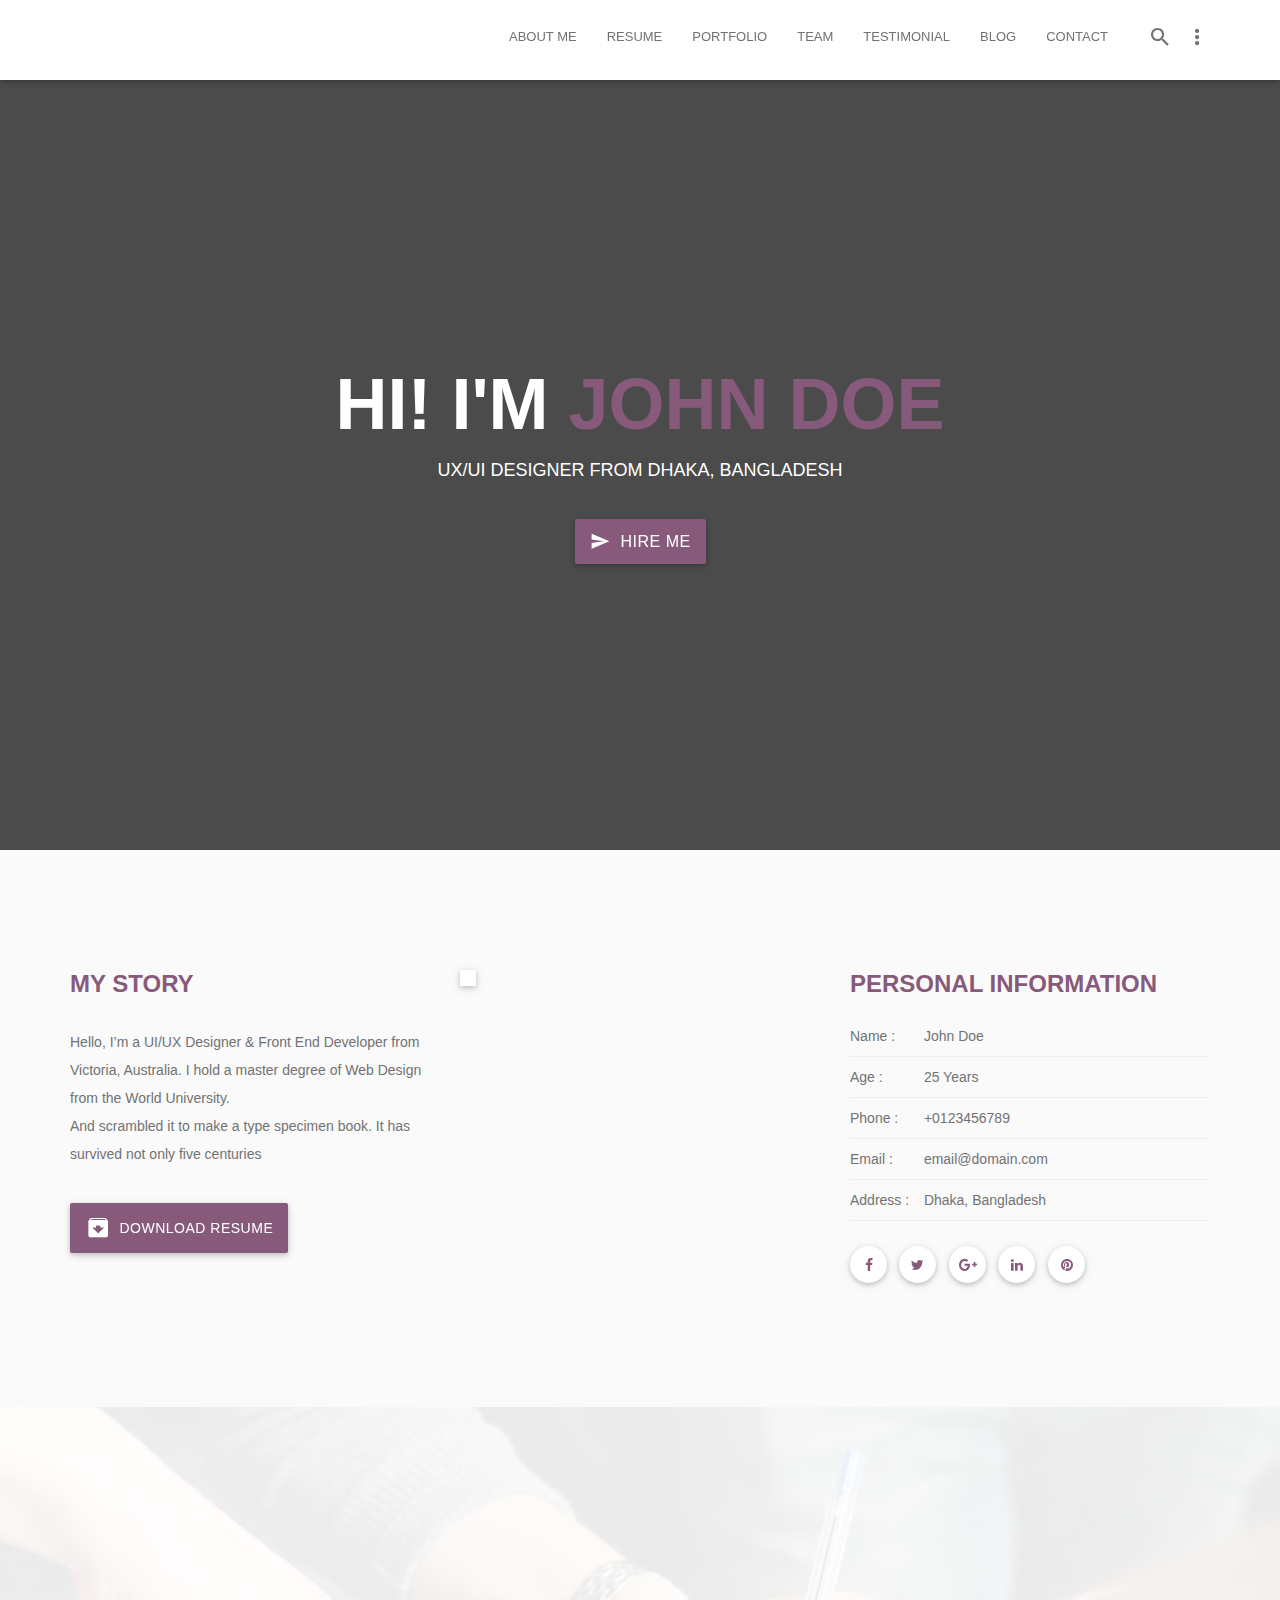
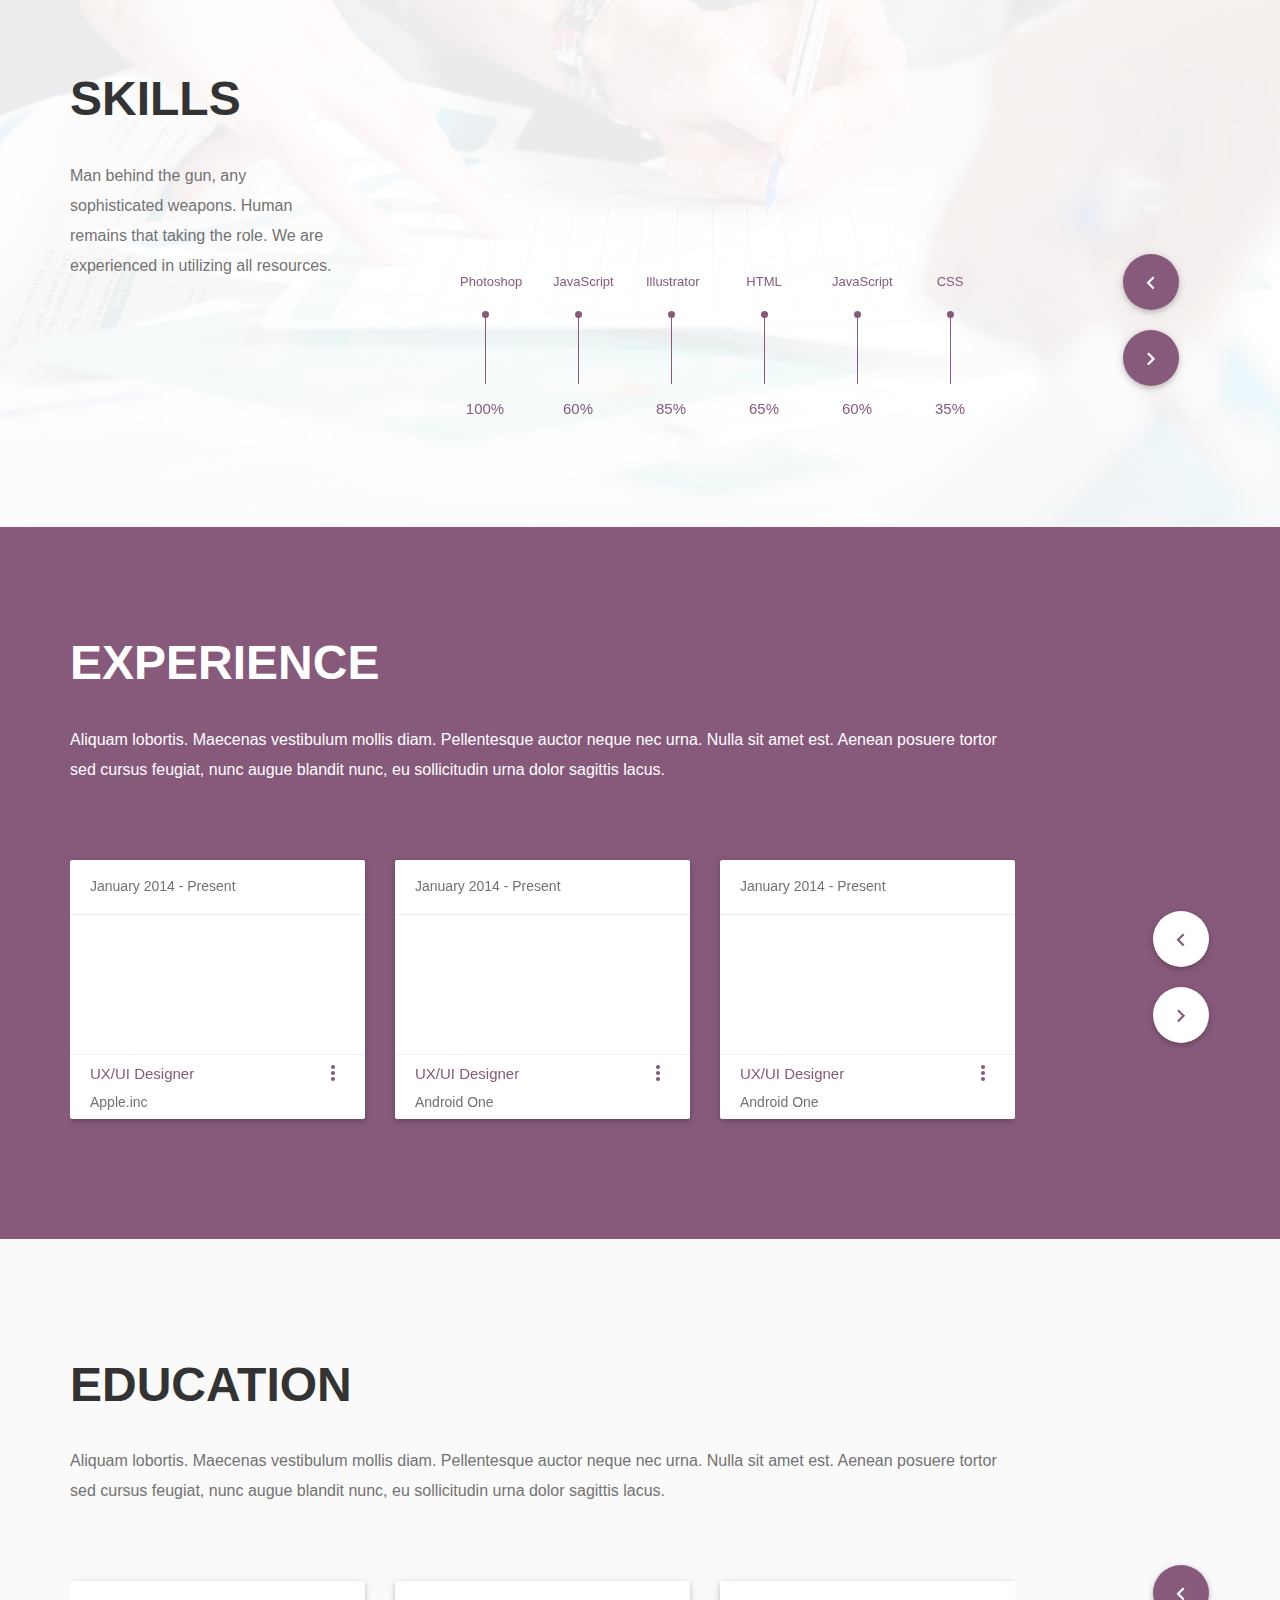
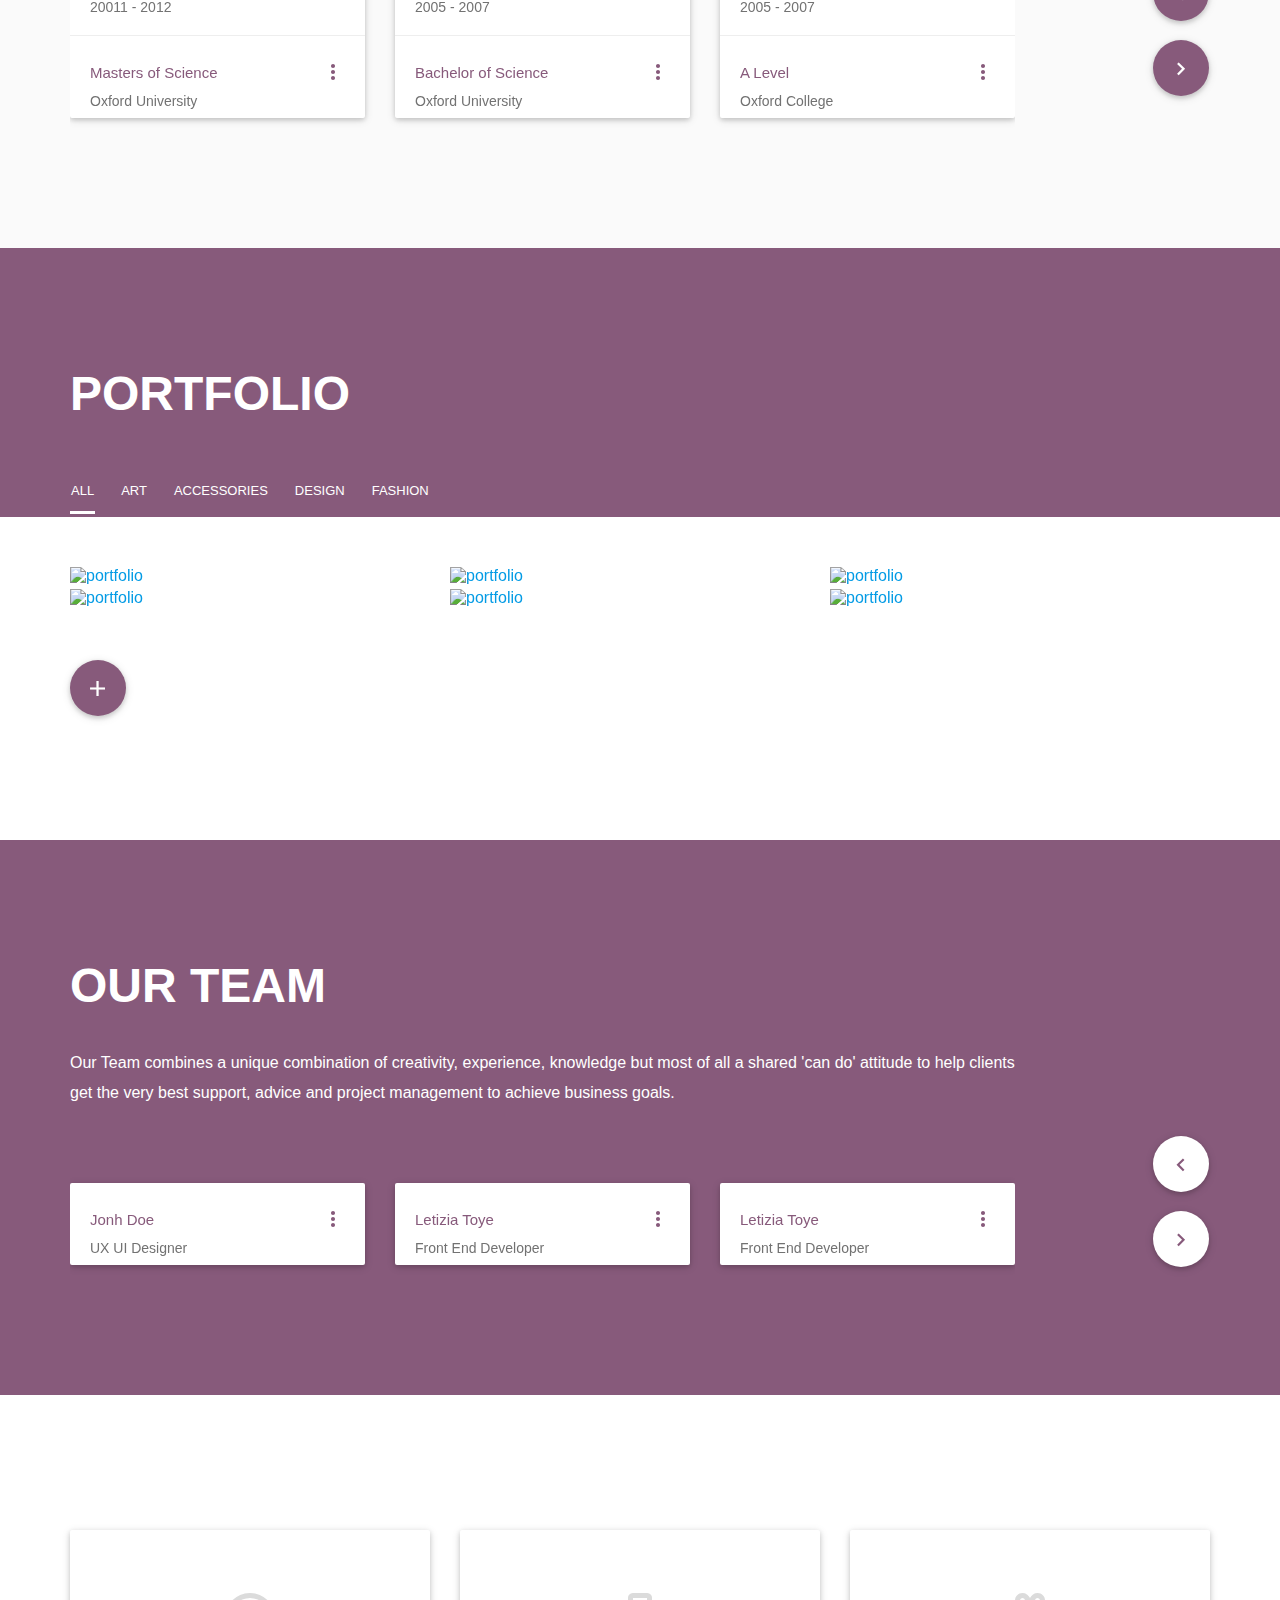
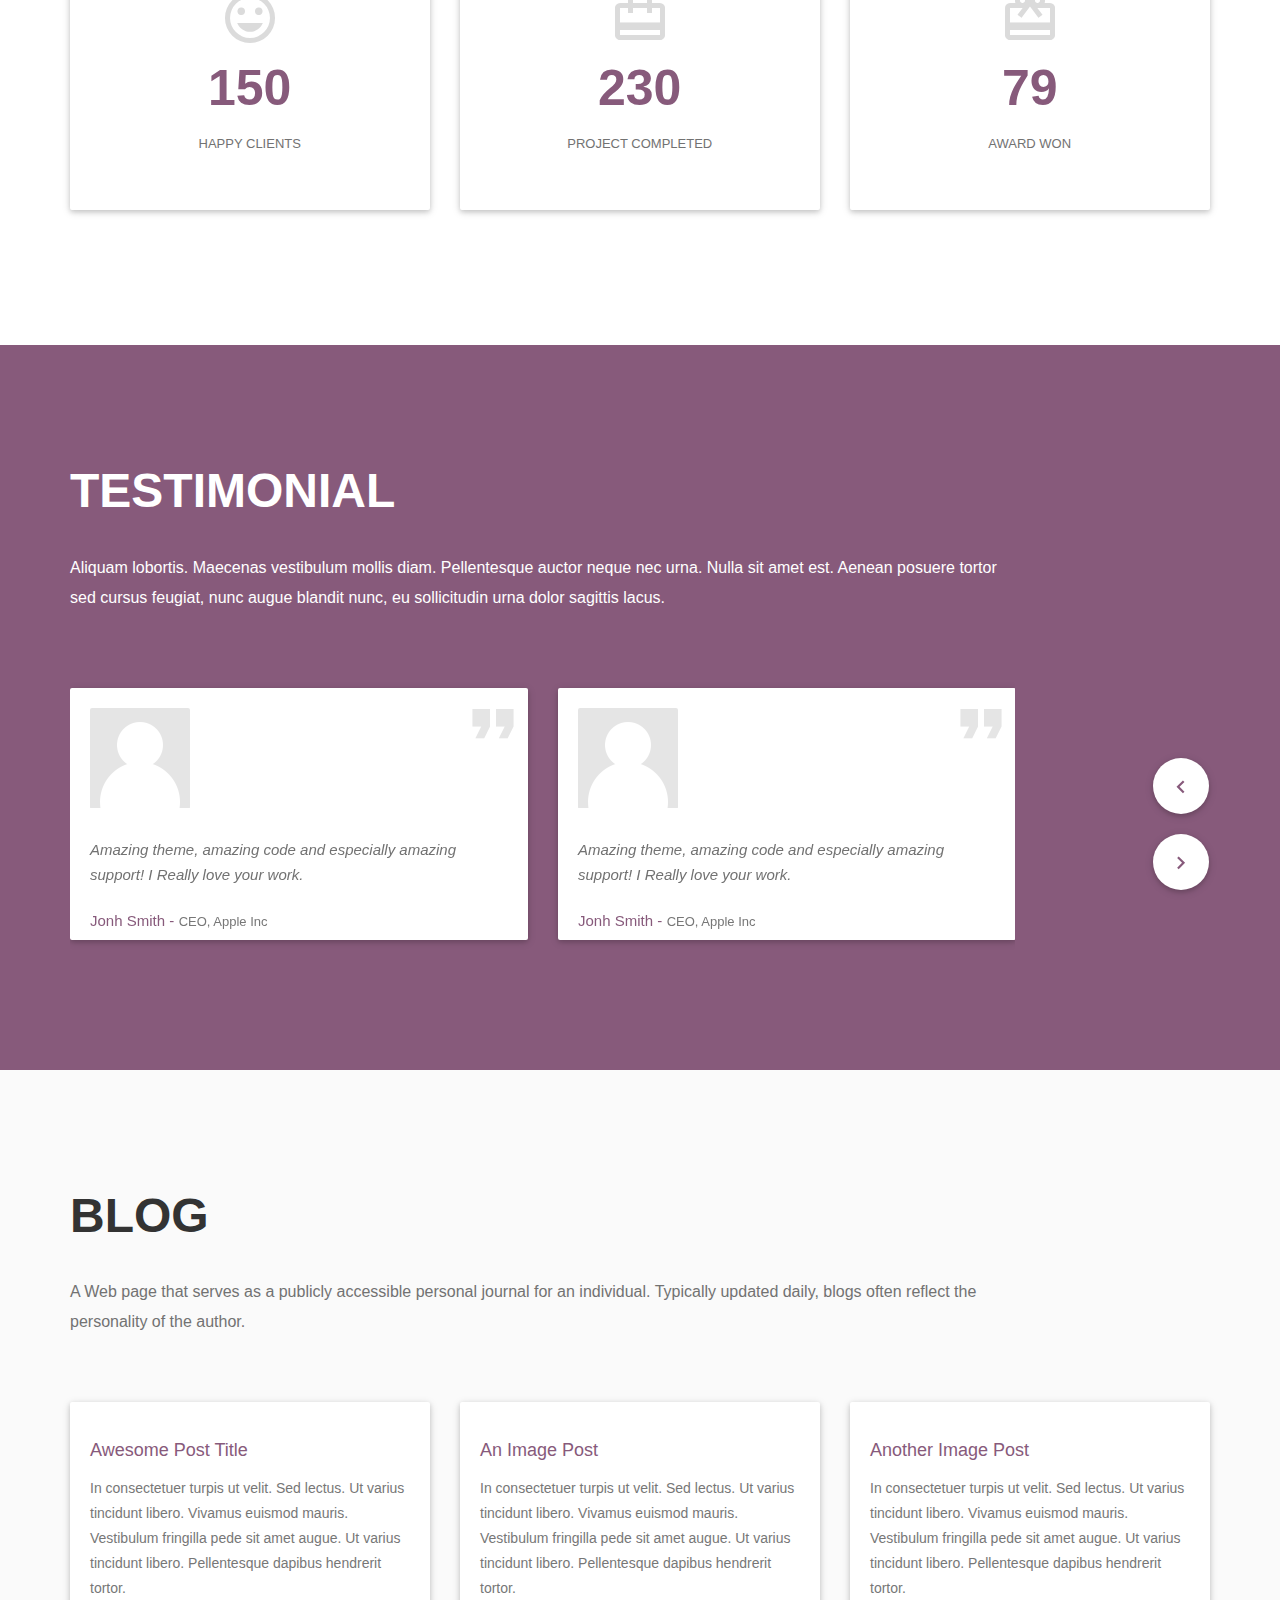
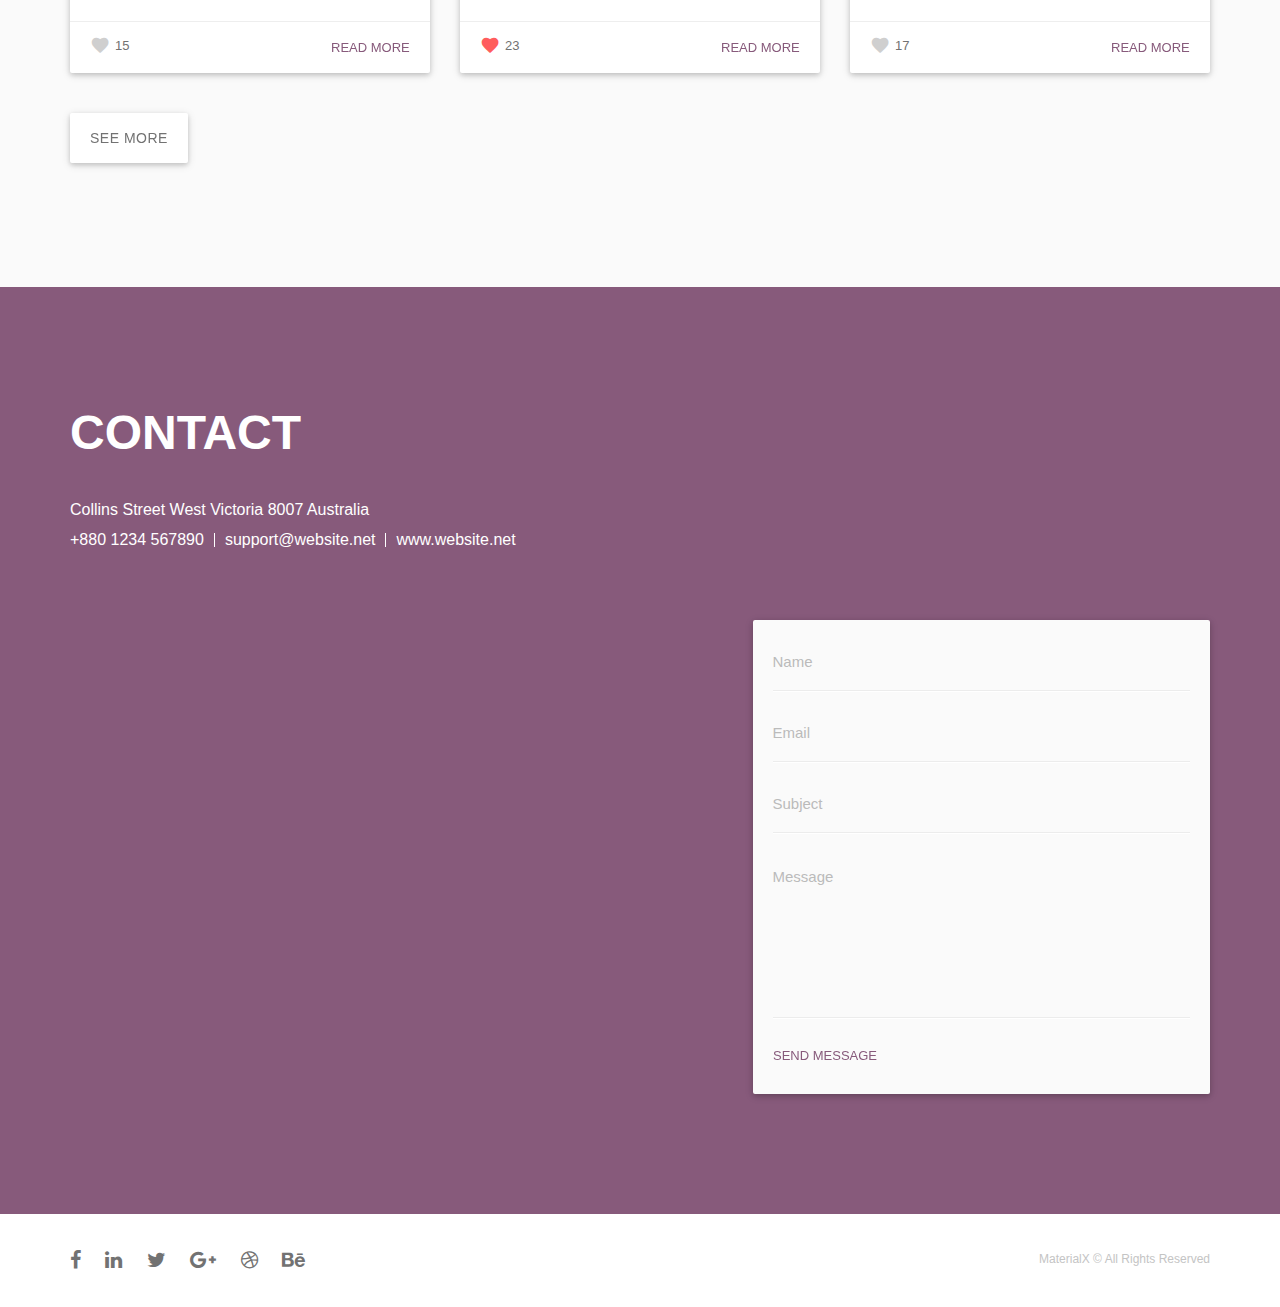
==== commit e5ac5e81: "collect logo for portfolio" ====
--- a/index_back.html
+++ b/index_back.html
@@ -44,197 +44,197 @@
   <!-- <link rel="stylesheet" href="assets/css/colors/color8.css"> -->
 
   <!--[if lt IE 9]>
-      <script src="assets/js/html5shiv.js"></script>
+  <script src="assets/js/html5shiv.js"></script>
   <![endif]-->
 </head>
 
 <body>
 
-  <!-- Preloader -->
-    <div id="preloader">
-      <div class="loader">
-            <svg class="circle-loader" height="50" width="50">
-              <circle class="path" cx="25" cy="25" r="20" fill="none" stroke-width="6" stroke-miterlimit="10" />
-            </svg>
-        </div>
-    </div><!--preloader end-->
-
-  <!-- Main Container -->
-  <main id="app" class="main-section">
-    <!-- header navigation start -->
-    <header id="navigation" class="root-sec white nav">
+<!-- Preloader -->
+<div id="preloader">
+  <div class="loader">
+    <svg class="circle-loader" height="50" width="50">
+      <circle class="path" cx="25" cy="25" r="20" fill="none" stroke-width="6" stroke-miterlimit="10" />
+    </svg>
+  </div>
+</div><!--preloader end-->
+
+<!-- Main Container -->
+<main id="app" class="main-section">
+  <!-- header navigation start -->
+  <header id="navigation" class="root-sec white nav">
+    <div class="container">
+      <div class="row">
+        <div class="col-sm-12">
+          <div class="nav-inner">
+            <nav class="primary-nav">
+              <div class="clearfix nav-wrapper">
+                <a href="#home" class="left brand-logo menu-smooth-scroll" data-section="#home"><img src="images/logo.png" alt="">
+                </a>
+                <a href="#" data-activates="mobile-demo" class="button-collapse"><i class="mdi-navigation-menu"></i></a>
+                <ul class="right static-menu">
+                  <li class="search-form-li">
+                    <a id="initSearchIcon" class=""><i class="mdi-action-search"></i> </a>
+                    <div class="search-form-wrap hide">
+                      <form action="#" class="">
+                        <input type="search" class="search">
+                        <button type="submit"><i class="mdi-action-search"></i>
+                        </button>
+                      </form>
+                    </div>
+                  </li>
+                  <li>
+                    <a class="dropdown-button blog-submenu-init" href="#!" data-activates="dropdown1">
+                      <i class="mdi-navigation-more-vert right"></i>
+                    </a>
+                  </li>
+                </ul>
+                <ul class="inline-menu side-nav" id="mobile-demo">
+
+                  <!-- Mini Profile // only visible in Tab and Mobile -->
+                  <li class="mobile-profile">
+                    <div class="profile-inner">
+                      <div class="pp-container">
+                        <img src="images/person.png" alt="">
+                      </div>
+                      <h3>John Doe</h3>
+                      <h5>Creative UI/UX Expert</h5>
+                    </div>
+                  </li><!-- mini profile end-->
+
+
+                  <li><a href="#about" data-section="#about" class="menu-smooth-scroll"><i class="fa fa-user fa-fw"></i>About Me</a>
+                  </li>
+                  <li><a href="#resume" data-section="#resume" class="menu-smooth-scroll"><i class="fa fa-file-text fa-fw"></i>Resume</a>
+                  </li>
+                  <li><a href="#portfolio" data-section="#portfolio" class="menu-smooth-scroll"><i class="fa fa-briefcase fa-fw"></i>Portfolio</a>
+                  </li>
+                  <li><a href="#team" data-section="#team" class="menu-smooth-scroll"><i class="fa fa-users fa-fw"></i>Team</a>
+                  </li>
+                  <li><a href="#testimonial" data-section="#testimonial" class="menu-smooth-scroll"><i class="fa fa-comments fa-fw"></i>Testimonial</a>
+                  </li>
+                  <li><a href="#blog" data-section="#blog" class="menu-smooth-scroll"><i class="fa fa-pencil fa-fw"></i>Blog</a>
+                  </li>
+                  <li><a href="#contact" data-section="#contact" class="menu-smooth-scroll"><i class="fa fa-paper-plane fa-fw"></i>Contact</a>
+                  </li>
+                </ul>
+                <ul id="dropdown1" class="inline-menu submenu-ul dropdown-content">
+                  <li>Home</li>
+                  <li><a href="blog.html">All Blog</a>
+                  </li>
+                  <li><a href="blog-with-sidebar.html">Blog with Sidebar</a>
+                  </li>
+                  <li><a href="single.html">Single Blog</a>
+                  </li>
+                </ul>
+
+              </div>
+            </nav>
+          </div>
+        </div>
+      </div>
+    </div>
+    <!-- .container end -->
+  </header>
+  <!-- #header  navigation end -->
+
+  <!-- Home Section start -->
+  <section id="home" class="scroll-section root-sec grey lighten-5 home-wrap">
+    <div class="sec-overlay">
       <div class="container">
         <div class="row">
           <div class="col-sm-12">
-            <div class="nav-inner">
-              <nav class="primary-nav">
-                <div class="clearfix nav-wrapper">
-                  <a href="#home" class="left brand-logo menu-smooth-scroll" data-section="#home"><img src="images/logo.png" alt="">
-                  </a>
-                  <a href="#" data-activates="mobile-demo" class="button-collapse"><i class="mdi-navigation-menu"></i></a>
-                  <ul class="right static-menu">
-                    <li class="search-form-li">
-                      <a id="initSearchIcon" class=""><i class="mdi-action-search"></i> </a>
-                      <div class="search-form-wrap hide">
-                        <form action="#" class="">
-                          <input type="search" class="search">
-                          <button type="submit"><i class="mdi-action-search"></i>
-                          </button>
-                        </form>
-                      </div>
-                    </li>
-                    <li>
-                      <a class="dropdown-button blog-submenu-init" href="#!" data-activates="dropdown1">
-                        <i class="mdi-navigation-more-vert right"></i>
-                      </a>
-                    </li>
-                  </ul>
-                  <ul class="inline-menu side-nav" id="mobile-demo">
-
-                  <!-- Mini Profile // only visible in Tab and Mobile -->
-                    <li class="mobile-profile">
-                     <div class="profile-inner">
-                        <div class="pp-container">
-                            <img src="images/person.png" alt="">
-                        </div>
-                        <h3>John Doe</h3>
-                        <h5>Creative UI/UX Expert</h5>
-                      </div>
-                    </li><!-- mini profile end-->
-
-
-                    <li><a href="#about" data-section="#about" class="menu-smooth-scroll"><i class="fa fa-user fa-fw"></i>About Me</a>
-                    </li>
-                    <li><a href="#resume" data-section="#resume" class="menu-smooth-scroll"><i class="fa fa-file-text fa-fw"></i>Resume</a>
-                    </li>
-                    <li><a href="#portfolio" data-section="#portfolio" class="menu-smooth-scroll"><i class="fa fa-briefcase fa-fw"></i>Portfolio</a>
-                    </li>
-                    <li><a href="#team" data-section="#team" class="menu-smooth-scroll"><i class="fa fa-users fa-fw"></i>Team</a>
-                    </li>
-                    <li><a href="#testimonial" data-section="#testimonial" class="menu-smooth-scroll"><i class="fa fa-comments fa-fw"></i>Testimonial</a>
-                    </li>
-                    <li><a href="#blog" data-section="#blog" class="menu-smooth-scroll"><i class="fa fa-pencil fa-fw"></i>Blog</a>
-                    </li>
-                    <li><a href="#contact" data-section="#contact" class="menu-smooth-scroll"><i class="fa fa-paper-plane fa-fw"></i>Contact</a>
-                    </li>
-                  </ul>
-                  <ul id="dropdown1" class="inline-menu submenu-ul dropdown-content">
-                    <li>Home</li>
-                    <li><a href="blog.html">All Blog</a>
-                    </li>
-                    <li><a href="blog-with-sidebar.html">Blog with Sidebar</a>
-                    </li>
-                    <li><a href="single.html">Single Blog</a>
-                    </li>
-                  </ul>
-
-                </div>
-              </nav>
+            <div class="home-inner">
+              <div class="center-align home-content">
+                <h1 class="home-title">HI! I'm <span>John Doe</span></h1>
+                <h2 class="home-subtitle">UX/UI Designer from Dhaka, Bangladesh</h2>
+                <a href="#contact" class="hire-me-btn btn waves-effect waves-light btn-large brand-bg white-text regular-text">Hire Me <i class="mdi-content-send left"></i>
+                </a>
+              </div>
             </div>
           </div>
         </div>
       </div>
       <!-- .container end -->
-    </header>
-    <!-- #header  navigation end -->
-
-    <!-- Home Section start -->
-    <section id="home" class="scroll-section root-sec grey lighten-5 home-wrap">
-      <div class="sec-overlay">
+      <div class="section-call-to-area">
         <div class="container">
           <div class="row">
-            <div class="col-sm-12">
-              <div class="home-inner">
-                  <div class="center-align home-content">
-                    <h1 class="home-title">HI! I'm <span>John Doe</span></h1>
-                    <h2 class="home-subtitle">UX/UI Designer from Dhaka, Bangladesh</h2>
-                    <a href="#contact" class="hire-me-btn btn waves-effect waves-light btn-large brand-bg white-text regular-text">Hire Me <i class="mdi-content-send left"></i>
-                    </a>
-                  </div>
-              </div>
-            </div>
+            <a href="#about" class="btn-floating btn-large button-middle call-to-about section-call-to-btn animated btn-up btn-hidden" data-section="#about">
+              <i class="mdi-navigation-expand-more"></i>
+            </a>
           </div>
         </div>
         <!-- .container end -->
-        <div class="section-call-to-area">
-          <div class="container">
-            <div class="row">
-              <a href="#about" class="btn-floating btn-large button-middle call-to-about section-call-to-btn animated btn-up btn-hidden" data-section="#about">
-                <i class="mdi-navigation-expand-more"></i>
-              </a>
-            </div>
-          </div>
-          <!-- .container end -->
-        </div>
-      </div>
-    </section>
-    <!-- #home Section end -->
-
-    <!-- About Section start -->
-    <section id="about" class="scroll-section root-sec padd-tb-60 grey lighten-5 about-wrap">
-      <div class="container">
-        <div class="row">
-          <div class="clearfix about-inner">
-
-            <div class="col-sm-12 col-md-4">
-              <div class="person-about">
-                <h3 class="about-subtitle">My Story</h3>
-                <p>Hello, I’m a UI/UX Designer &amp; Front End Developer from Victoria, Australia. I hold a master degree of Web Design from the World University. <br />
+      </div>
+    </div>
+  </section>
+  <!-- #home Section end -->
+
+  <!-- About Section start -->
+  <section id="about" class="scroll-section root-sec padd-tb-60 grey lighten-5 about-wrap">
+    <div class="container">
+      <div class="row">
+        <div class="clearfix about-inner">
+
+          <div class="col-sm-12 col-md-4">
+            <div class="person-about">
+              <h3 class="about-subtitle">My Story</h3>
+              <p>Hello, I’m a UI/UX Designer &amp; Front End Developer from Victoria, Australia. I hold a master degree of Web Design from the World University. <br />
                 And scrambled it to make a type specimen book. It has survived not only five centuries</p>
-                <a class="waves-effect waves-light btn-large brand-bg white-text"><i class="mdi-content-archive left"></i> Download Resume</a>
-              </div>
-            </div>
-            <!-- about me description -->
-
-            <div class="col-sm-6 col-md-4">
-              <div class="person-img wow fadeIn">
-                <img class="z-depth-1" src="images/person.png" alt="">
-              </div>
-            </div>
-            <!-- about me image -->
-
-            <div class="col-sm-6 col-md-4">
-              <div class="person-info">
-                <h3 class="about-subtitle">Personal Information</h3>
-                <h5><span>Name :</span> John Doe</h5>
-                <h5><span>Age :</span> 25 Years</h5>
-                <h5><span>Phone :</span> +0123456789</h5>
-                <h5><span>Email :</span> email@domain.com</h5>
-                <h5><span>Address :</span> Dhaka, Bangladesh</h5>
-              </div>
-
-              <div class="about-social">
-                <ul>
-                  <li>
-                    <a href="#" class="btn-floating waves-effect waves-light white"><i class="fa fa-facebook"></i></a>
-                  </li>
-                  <li>
-                    <a href="#" class="btn-floating waves-effect waves-light white"><i class="fa fa-twitter"></i></a>
-                  </li>
-                  <li>
-                    <a href="#" class="btn-floating waves-effect waves-light white"><i class="fa fa-google-plus"></i></a>
-                   </li>
-                  <li>
-                    <a href="#" class="btn-floating waves-effect waves-light white"><i class="fa fa-linkedin"></i></a>
-                  </li>
-                  <li>
-                    <a href="#" class="btn-floating waves-effect waves-light white"><i class="fa fa-pinterest"></i></a>
-                  </li>
-                </ul>
-              </div>
-            </div>
-            <!-- about me info -->
-
-          </div>
-        </div>
-      </div>
-      <!-- .container end -->
-    </section>
-    <!-- #about Section end -->
-
-    <!-- Resume Section start -->
-    <section id="resume" class="scroll-section ">
-      <section id="skill" class="root-sec white skill-wrap">
+              <a class="waves-effect waves-light btn-large brand-bg white-text"><i class="mdi-content-archive left"></i> Download Resume</a>
+            </div>
+          </div>
+          <!-- about me description -->
+
+          <div class="col-sm-6 col-md-4">
+            <div class="person-img wow fadeIn">
+              <img class="z-depth-1" src="images/person.png" alt="">
+            </div>
+          </div>
+          <!-- about me image -->
+
+          <div class="col-sm-6 col-md-4">
+            <div class="person-info">
+              <h3 class="about-subtitle">Personal Information</h3>
+              <h5><span>Name :</span> John Doe</h5>
+              <h5><span>Age :</span> 25 Years</h5>
+              <h5><span>Phone :</span> +0123456789</h5>
+              <h5><span>Email :</span> email@domain.com</h5>
+              <h5><span>Address :</span> Dhaka, Bangladesh</h5>
+            </div>
+
+            <div class="about-social">
+              <ul>
+                <li>
+                  <a href="#" class="btn-floating waves-effect waves-light white"><i class="fa fa-facebook"></i></a>
+                </li>
+                <li>
+                  <a href="#" class="btn-floating waves-effect waves-light white"><i class="fa fa-twitter"></i></a>
+                </li>
+                <li>
+                  <a href="#" class="btn-floating waves-effect waves-light white"><i class="fa fa-google-plus"></i></a>
+                </li>
+                <li>
+                  <a href="#" class="btn-floating waves-effect waves-light white"><i class="fa fa-linkedin"></i></a>
+                </li>
+                <li>
+                  <a href="#" class="btn-floating waves-effect waves-light white"><i class="fa fa-pinterest"></i></a>
+                </li>
+              </ul>
+            </div>
+          </div>
+          <!-- about me info -->
+
+        </div>
+      </div>
+    </div>
+    <!-- .container end -->
+  </section>
+  <!-- #about Section end -->
+
+  <!-- Resume Section start -->
+  <section id="resume" class="scroll-section ">
+    <section id="skill" class="root-sec white skill-wrap">
       <div class="sec-overlay">
         <div class="container">
           <div class="row">
@@ -447,608 +447,608 @@
           </div>
         </div>
       </div>
-        <!-- .container end -->
-      </section>
-
-      <section id="experience" class="root-sec padd-tb-120 brand-bg experience-wrap">
-        <div class="container">
-          <div class="row">
-            <div class="experience-inner">
-              <div class="col-sm-12 col-md-10 card-box-wrap">
-                <div class="row">
-                  <div class="clearfix section-head experience-text">
-                    <div class="col-sm-12">
-                      <h2 class="title">Experience</h2>
-                      <p class="regular-text">Aliquam lobortis. Maecenas vestibulum mollis diam. Pellentesque auctor neque nec urna. Nulla sit amet est. Aenean posuere tortor sed cursus feugiat, nunc augue blandit nunc, eu sollicitudin urna dolor sagittis lacus.</p>
-                    </div>
-                  </div>
-                  <div class="col-lg-12">
-                    <div class="overflow-hidden">
-                      <div class="row">
-                        <div id="experienceSlider" class="clearfix card-element-wrapper">
-                          <div class="col-sm-4 cold-xs-12 single-card-box wow fadeInUpSmall" data-wow-duration=".7s">
-                            <div class="card">
-                              <div class="card-image waves-effect waves-block waves-light">
-                                <h2 class="left-align card-title-top">January 2014 - Present</h2>
-                                <div class="valign-wrapper card-img-wrap">
-                                  <img class="activator" src="http://placehold.it/400x300" alt="">
-                                </div>
-                              </div>
-                              <div class="card-content">
-                                <span class="card-title activator brand-text">UX/UI Designer<i class="mdi-navigation-more-vert right"></i></span>
+      <!-- .container end -->
+    </section>
+
+    <section id="experience" class="root-sec padd-tb-120 brand-bg experience-wrap">
+      <div class="container">
+        <div class="row">
+          <div class="experience-inner">
+            <div class="col-sm-12 col-md-10 card-box-wrap">
+              <div class="row">
+                <div class="clearfix section-head experience-text">
+                  <div class="col-sm-12">
+                    <h2 class="title">Experience</h2>
+                    <p class="regular-text">Aliquam lobortis. Maecenas vestibulum mollis diam. Pellentesque auctor neque nec urna. Nulla sit amet est. Aenean posuere tortor sed cursus feugiat, nunc augue blandit nunc, eu sollicitudin urna dolor sagittis lacus.</p>
+                  </div>
+                </div>
+                <div class="col-lg-12">
+                  <div class="overflow-hidden">
+                    <div class="row">
+                      <div id="experienceSlider" class="clearfix card-element-wrapper">
+                        <div class="col-sm-4 cold-xs-12 single-card-box wow fadeInUpSmall" data-wow-duration=".7s">
+                          <div class="card">
+                            <div class="card-image waves-effect waves-block waves-light">
+                              <h2 class="left-align card-title-top">January 2014 - Present</h2>
+                              <div class="valign-wrapper card-img-wrap">
+                                <img class="activator" src="http://placehold.it/400x300" alt="">
+                              </div>
+                            </div>
+                            <div class="card-content">
+                              <span class="card-title activator brand-text">UX/UI Designer<i class="mdi-navigation-more-vert right"></i></span>
+                              <p>Apple.inc</p>
+                            </div>
+                            <div class="card-reveal">
+                              <div class="rev-title-wrap">
+                                <span class="card-title activator brand-text">UX/UI Designer<i class="mdi-navigation-close right"></i></span>
                                 <p>Apple.inc</p>
                               </div>
-                              <div class="card-reveal">
-                                <div class="rev-title-wrap">
-                                  <span class="card-title activator brand-text">UX/UI Designer<i class="mdi-navigation-close right"></i></span>
-                                  <p>Apple.inc</p>
-                                </div>
-                                <p class="rev-content">
-                                  Collaboratively initiate collaborative schemas for high-quality communities. Objectively create sticky relationships via team building outsourcing.
-                                </p>
-                              </div>
-                            </div>
-                          </div>
-                          <div class="col-sm-4 cold-xs-12 single-card-box wow fadeInUpSmall" data-wow-delay=".2s" data-wow-duration=".7s">
-                            <div class="card">
-                              <div class="card-image waves-effect waves-block waves-light">
-                                <h2 class="left-align card-title-top">January 2014 - Present</h2>
-                                <div class="valign-wrapper card-img-wrap">
-                                  <img class="activator" src="http://placehold.it/400x300" alt="">
-                                </div>
-                              </div>
-                              <div class="card-content">
-                                <span class="card-title activator brand-text">UX/UI Designer<i class="mdi-navigation-more-vert right"></i></span>
+                              <p class="rev-content">
+                                Collaboratively initiate collaborative schemas for high-quality communities. Objectively create sticky relationships via team building outsourcing.
+                              </p>
+                            </div>
+                          </div>
+                        </div>
+                        <div class="col-sm-4 cold-xs-12 single-card-box wow fadeInUpSmall" data-wow-delay=".2s" data-wow-duration=".7s">
+                          <div class="card">
+                            <div class="card-image waves-effect waves-block waves-light">
+                              <h2 class="left-align card-title-top">January 2014 - Present</h2>
+                              <div class="valign-wrapper card-img-wrap">
+                                <img class="activator" src="http://placehold.it/400x300" alt="">
+                              </div>
+                            </div>
+                            <div class="card-content">
+                              <span class="card-title activator brand-text">UX/UI Designer<i class="mdi-navigation-more-vert right"></i></span>
+                              <p>Android One</p>
+                            </div>
+                            <div class="card-reveal">
+                              <div class="rev-title-wrap">
+                                <span class="card-title activator brand-text">UX/UI Designer<i class="mdi-navigation-close right"></i></span>
                                 <p>Android One</p>
                               </div>
-                              <div class="card-reveal">
-                                <div class="rev-title-wrap">
-                                  <span class="card-title activator brand-text">UX/UI Designer<i class="mdi-navigation-close right"></i></span>
-                                  <p>Android One</p>
-                                </div>
-                                <p class="rev-content">
-                                  Collaboratively initiate collaborative schemas for high-quality communities. Objectively create sticky relationships via team building outsourcing.
-                                </p>
-                              </div>
-                            </div>
-                          </div>
-                          <div class="col-sm-4 cold-xs-12 single-card-box wow fadeInUpSmall" data-wow-delay=".4s" data-wow-duration=".7s">
-                            <div class="card">
-                              <div class="card-image waves-effect waves-block waves-light">
-                                <h2 class="left-align card-title-top">January 2014 - Present</h2>
-                                <div class="valign-wrapper card-img-wrap">
-                                  <img class="activator" src="http://placehold.it/400x300" alt="">
-                                </div>
-                              </div>
-                              <div class="card-content">
-                                <span class="card-title activator brand-text">UX/UI Designer<i class="mdi-navigation-more-vert right"></i></span>
+                              <p class="rev-content">
+                                Collaboratively initiate collaborative schemas for high-quality communities. Objectively create sticky relationships via team building outsourcing.
+                              </p>
+                            </div>
+                          </div>
+                        </div>
+                        <div class="col-sm-4 cold-xs-12 single-card-box wow fadeInUpSmall" data-wow-delay=".4s" data-wow-duration=".7s">
+                          <div class="card">
+                            <div class="card-image waves-effect waves-block waves-light">
+                              <h2 class="left-align card-title-top">January 2014 - Present</h2>
+                              <div class="valign-wrapper card-img-wrap">
+                                <img class="activator" src="http://placehold.it/400x300" alt="">
+                              </div>
+                            </div>
+                            <div class="card-content">
+                              <span class="card-title activator brand-text">UX/UI Designer<i class="mdi-navigation-more-vert right"></i></span>
+                              <p>Android One</p>
+                            </div>
+                            <div class="card-reveal">
+                              <div class="rev-title-wrap">
+                                <span class="card-title activator brand-text">UX/UI Designer<i class="mdi-navigation-close right"></i></span>
                                 <p>Android One</p>
                               </div>
-                              <div class="card-reveal">
-                                <div class="rev-title-wrap">
-                                  <span class="card-title activator brand-text">UX/UI Designer<i class="mdi-navigation-close right"></i></span>
-                                  <p>Android One</p>
-                                </div>
-                                <p class="rev-content">
-                                  Collaboratively initiate collaborative schemas for high-quality communities. Objectively create sticky relationships via team building outsourcing.
-                                </p>
-                              </div>
-                            </div>
-                          </div>
-                          <div class="col-sm-4 cold-xs-12 single-card-box">
-                            <div class="card">
-                              <div class="card-image waves-effect waves-block waves-light">
-                                <h2 class="left-align card-title-top">January 2014 - Present</h2>
-                                <div class="valign-wrapper card-img-wrap">
-                                  <img class="activator" src="http://placehold.it/400x300" alt="">
-                                </div>
-                              </div>
-                              <div class="card-content">
-                                <span class="card-title activator brand-text">UX/UI Designer<i class="mdi-navigation-more-vert right"></i></span>
+                              <p class="rev-content">
+                                Collaboratively initiate collaborative schemas for high-quality communities. Objectively create sticky relationships via team building outsourcing.
+                              </p>
+                            </div>
+                          </div>
+                        </div>
+                        <div class="col-sm-4 cold-xs-12 single-card-box">
+                          <div class="card">
+                            <div class="card-image waves-effect waves-block waves-light">
+                              <h2 class="left-align card-title-top">January 2014 - Present</h2>
+                              <div class="valign-wrapper card-img-wrap">
+                                <img class="activator" src="http://placehold.it/400x300" alt="">
+                              </div>
+                            </div>
+                            <div class="card-content">
+                              <span class="card-title activator brand-text">UX/UI Designer<i class="mdi-navigation-more-vert right"></i></span>
+                              <p>Windows Phone</p>
+                            </div>
+                            <div class="card-reveal">
+                              <div class="rev-title-wrap">
+                                <span class="card-title activator brand-text">UX/UI Designer<i class="mdi-navigation-close right"></i></span>
                                 <p>Windows Phone</p>
                               </div>
-                              <div class="card-reveal">
-                                <div class="rev-title-wrap">
-                                  <span class="card-title activator brand-text">UX/UI Designer<i class="mdi-navigation-close right"></i></span>
-                                  <p>Windows Phone</p>
-                                </div>
-                                <p class="rev-content">
-                                  Collaboratively initiate collaborative schemas for high-quality communities. Objectively create sticky relationships via team building outsourcing.
-                                </p>
-                              </div>
-                            </div>
-                          </div>
-                          <div class="col-sm-4 cold-xs-12 single-card-box">
-                            <div class="card">
-                              <div class="card-image waves-effect waves-block waves-light">
-                                <h2 class="left-align card-title-top">January 2014 - Present</h2>
-                                <div class="valign-wrapper card-img-wrap">
-                                  <img class="activator" src="http://placehold.it/400x300" alt="">
-                                </div>
-                              </div>
-                              <div class="card-content">
-                                <span class="card-title activator brand-text">UX/UI Designer<i class="mdi-navigation-more-vert right"></i></span>
+                              <p class="rev-content">
+                                Collaboratively initiate collaborative schemas for high-quality communities. Objectively create sticky relationships via team building outsourcing.
+                              </p>
+                            </div>
+                          </div>
+                        </div>
+                        <div class="col-sm-4 cold-xs-12 single-card-box">
+                          <div class="card">
+                            <div class="card-image waves-effect waves-block waves-light">
+                              <h2 class="left-align card-title-top">January 2014 - Present</h2>
+                              <div class="valign-wrapper card-img-wrap">
+                                <img class="activator" src="http://placehold.it/400x300" alt="">
+                              </div>
+                            </div>
+                            <div class="card-content">
+                              <span class="card-title activator brand-text">UX/UI Designer<i class="mdi-navigation-more-vert right"></i></span>
+                              <p>Windows Phone</p>
+                            </div>
+                            <div class="card-reveal">
+                              <div class="rev-title-wrap">
+                                <span class="card-title activator brand-text">UX/UI Designer<i class="mdi-navigation-close right"></i></span>
                                 <p>Windows Phone</p>
                               </div>
-                              <div class="card-reveal">
-                                <div class="rev-title-wrap">
-                                  <span class="card-title activator brand-text">UX/UI Designer<i class="mdi-navigation-close right"></i></span>
-                                  <p>Windows Phone</p>
-                                </div>
-                                <p class="rev-content">
-                                  Collaboratively initiate collaborative schemas for high-quality communities. Objectively create sticky relationships via team building outsourcing.
-                                </p>
-                              </div>
-                            </div>
-                          </div>
-                        </div>
-                      </div>
-                    </div>
-                  </div>
-                </div>
-              </div>
-              <div class="btn-wrapp exp-ctrl">
-                <a class="btn-floating waves-effect waves-light btn-large white go go-left"><i class="mdi-navigation-chevron-left brand-text"></i></a>
-                <a class="btn-floating waves-effect waves-light btn-large white go go-right"><i class="mdi-navigation-chevron-right brand-text"></i></a>
-              </div>
-            </div>
-          </div>
-        </div>
-      </section>
-
-      <section id="education" class="root-sec grey lighten-5 padd-tb-120 education-wrap">
-        <div class="container">
-          <div class="row">
-            <div class="education-inner">
-              <div class="col-sm-12 col-md-10 card-box-wrap">
-                <div class="row">
-                  <div class="clearfix section-head education-text">
-                    <div class="col-sm-12">
-                      <h2 class="title">education</h2>
-                      <p class="regular-text">Aliquam lobortis. Maecenas vestibulum mollis diam. Pellentesque auctor neque nec urna. Nulla sit amet est. Aenean posuere tortor sed cursus feugiat, nunc augue blandit nunc, eu sollicitudin urna dolor sagittis lacus.</p>
-                    </div>
-                  </div>
-                  <div class="col-lg-12">
-                    <div class="overflow-hidden">
-                      <div class="row">
-                        <div id="educationSlider" class="clearfix card-element-wrapper">
+                              <p class="rev-content">
+                                Collaboratively initiate collaborative schemas for high-quality communities. Objectively create sticky relationships via team building outsourcing.
+                              </p>
+                            </div>
+                          </div>
+                        </div>
+                      </div>
+                    </div>
+                  </div>
+                </div>
+              </div>
+            </div>
+            <div class="btn-wrapp exp-ctrl">
+              <a class="btn-floating waves-effect waves-light btn-large white go go-left"><i class="mdi-navigation-chevron-left brand-text"></i></a>
+              <a class="btn-floating waves-effect waves-light btn-large white go go-right"><i class="mdi-navigation-chevron-right brand-text"></i></a>
+            </div>
+          </div>
+        </div>
+      </div>
+    </section>
+
+    <section id="education" class="root-sec grey lighten-5 padd-tb-120 education-wrap">
+      <div class="container">
+        <div class="row">
+          <div class="education-inner">
+            <div class="col-sm-12 col-md-10 card-box-wrap">
+              <div class="row">
+                <div class="clearfix section-head education-text">
+                  <div class="col-sm-12">
+                    <h2 class="title">education</h2>
+                    <p class="regular-text">Aliquam lobortis. Maecenas vestibulum mollis diam. Pellentesque auctor neque nec urna. Nulla sit amet est. Aenean posuere tortor sed cursus feugiat, nunc augue blandit nunc, eu sollicitudin urna dolor sagittis lacus.</p>
+                  </div>
+                </div>
+                <div class="col-lg-12">
+                  <div class="overflow-hidden">
+                    <div class="row">
+                      <div id="educationSlider" class="clearfix card-element-wrapper">
 
                         <!-- single education -->
-                          <div class="col-sm-4 single-card-box wow fadeInUpSmall" data-wow-duration=".7s">
-                            <div class="card">
-                              <div class="card-image waves-effect waves-block waves-light">
-                                <h2 class="left-align card-title-top">20011 - 2012</h2>
-                                <div class="card-img-wrap">
-                                  <img class="activator" src="http://placehold.it/400x300" alt="">
-                                </div>
-                              </div>
-                              <div class="card-content">
-                                <span class="card-title activator brand-text">Masters of Science<i class="mdi-navigation-more-vert right"></i></span>
+                        <div class="col-sm-4 single-card-box wow fadeInUpSmall" data-wow-duration=".7s">
+                          <div class="card">
+                            <div class="card-image waves-effect waves-block waves-light">
+                              <h2 class="left-align card-title-top">20011 - 2012</h2>
+                              <div class="card-img-wrap">
+                                <img class="activator" src="http://placehold.it/400x300" alt="">
+                              </div>
+                            </div>
+                            <div class="card-content">
+                              <span class="card-title activator brand-text">Masters of Science<i class="mdi-navigation-more-vert right"></i></span>
+                              <p>Oxford University</p>
+                            </div>
+                            <!-- Reveal content-->
+                            <div class="card-reveal">
+                              <div class="rev-title-wrap">
+                                <span class="card-title activator brand-text">Masters of Science<i class="mdi-navigation-close right"></i></span>
                                 <p>Oxford University</p>
                               </div>
-                              <!-- Reveal content-->
-                              <div class="card-reveal">
-                                <div class="rev-title-wrap">
-                                  <span class="card-title activator brand-text">Masters of Science<i class="mdi-navigation-close right"></i></span>
-                                  <p>Oxford University</p>
-                                </div>
-                                <p class="rev-content">
-                                  Collaboratively initiate collaborative schemas for high-quality communities. Objectively create sticky relationships via team building outsourcing.
-                                </p>
-                              </div>
-                            </div>
-                          </div> <!-- single education end -->
-
-                          <!-- single education -->
-                          <div class="col-sm-4 single-card-box wow fadeInUpSmall" data-wow-delay=".2s" data-wow-duration=".7s">
-                            <div class="card">
-                              <div class="card-image waves-effect waves-block waves-light">
-                                <h2 class="left-align card-title-top">2005 - 2007</h2>
-                                <div class="card-img-wrap">
-                                  <img class="activator" src="http://placehold.it/400x300" alt="">
-                                </div>
-                              </div>
-                              <div class="card-content">
-                                <span class="card-title activator brand-text">Bachelor of Science<i class="mdi-navigation-more-vert right"></i></span>
+                              <p class="rev-content">
+                                Collaboratively initiate collaborative schemas for high-quality communities. Objectively create sticky relationships via team building outsourcing.
+                              </p>
+                            </div>
+                          </div>
+                        </div> <!-- single education end -->
+
+                        <!-- single education -->
+                        <div class="col-sm-4 single-card-box wow fadeInUpSmall" data-wow-delay=".2s" data-wow-duration=".7s">
+                          <div class="card">
+                            <div class="card-image waves-effect waves-block waves-light">
+                              <h2 class="left-align card-title-top">2005 - 2007</h2>
+                              <div class="card-img-wrap">
+                                <img class="activator" src="http://placehold.it/400x300" alt="">
+                              </div>
+                            </div>
+                            <div class="card-content">
+                              <span class="card-title activator brand-text">Bachelor of Science<i class="mdi-navigation-more-vert right"></i></span>
+                              <p>Oxford University</p>
+                            </div>
+                            <div class="card-reveal">
+                              <div class="rev-title-wrap">
+                                <span class="card-title activator brand-text">Bachelor of Science<i class="mdi-navigation-close right"></i></span>
                                 <p>Oxford University</p>
                               </div>
-                              <div class="card-reveal">
-                                <div class="rev-title-wrap">
-                                  <span class="card-title activator brand-text">Bachelor of Science<i class="mdi-navigation-close right"></i></span>
-                                  <p>Oxford University</p>
-                                </div>
-                                <p class="rev-content">
-                                  Collaboratively initiate collaborative schemas for high-quality communities. Objectively create sticky relationships via team building outsourcing.
-                                </p>
-                              </div>
-                            </div>
-                          </div> <!-- single education -->
+                              <p class="rev-content">
+                                Collaboratively initiate collaborative schemas for high-quality communities. Objectively create sticky relationships via team building outsourcing.
+                              </p>
+                            </div>
+                          </div>
+                        </div> <!-- single education -->
 
                         <!-- single education -->
-                          <div class="col-sm-4 single-card-box wow fadeInUpSmall" data-wow-delay=".4s" data-wow-duration=".7s">
-                            <div class="card">
-                              <div class="card-image waves-effect waves-block waves-light">
-                                <h2 class="left-align card-title-top">2005 - 2007</h2>
-                                <div class="card-img-wrap">
-                                  <img class="activator" src="http://placehold.it/400x300" alt="">
-                                </div>
-                              </div>
-                              <div class="card-content">
-                                <span class="card-title activator brand-text">A Level<i class="mdi-navigation-more-vert right"></i></span>
+                        <div class="col-sm-4 single-card-box wow fadeInUpSmall" data-wow-delay=".4s" data-wow-duration=".7s">
+                          <div class="card">
+                            <div class="card-image waves-effect waves-block waves-light">
+                              <h2 class="left-align card-title-top">2005 - 2007</h2>
+                              <div class="card-img-wrap">
+                                <img class="activator" src="http://placehold.it/400x300" alt="">
+                              </div>
+                            </div>
+                            <div class="card-content">
+                              <span class="card-title activator brand-text">A Level<i class="mdi-navigation-more-vert right"></i></span>
+                              <p>Oxford College</p>
+                            </div>
+                            <div class="card-reveal">
+                              <div class="rev-title-wrap">
+                                <span class="card-title activator brand-text">A Level<i class="mdi-navigation-close right"></i></span>
                                 <p>Oxford College</p>
                               </div>
-                              <div class="card-reveal">
-                                <div class="rev-title-wrap">
-                                  <span class="card-title activator brand-text">A Level<i class="mdi-navigation-close right"></i></span>
-                                  <p>Oxford College</p>
-                                </div>
-                                <p class="rev-content">
-                                  Collaboratively initiate collaborative schemas for high-quality communities. Objectively create sticky relationships via team building outsourcing.
-                                </p>
-                              </div>
-                            </div>
-                          </div> <!-- single education -->
+                              <p class="rev-content">
+                                Collaboratively initiate collaborative schemas for high-quality communities. Objectively create sticky relationships via team building outsourcing.
+                              </p>
+                            </div>
+                          </div>
+                        </div> <!-- single education -->
 
                         <!-- single education -->
-                          <div class="col-sm-4 single-card-box">
-                            <div class="card">
-                              <div class="card-image waves-effect waves-block waves-light">
-                                <h2 class="left-align card-title-top">1995 - 2005</h2>
-                                <div class="card-img-wrap">
-                                  <img class="activator" src="http://placehold.it/400x300" alt="">
-                                </div>
-                              </div>
-                              <div class="card-content">
-                                <span class="card-title activator brand-text">O Level<i class="mdi-navigation-more-vert right"></i></span>
+                        <div class="col-sm-4 single-card-box">
+                          <div class="card">
+                            <div class="card-image waves-effect waves-block waves-light">
+                              <h2 class="left-align card-title-top">1995 - 2005</h2>
+                              <div class="card-img-wrap">
+                                <img class="activator" src="http://placehold.it/400x300" alt="">
+                              </div>
+                            </div>
+                            <div class="card-content">
+                              <span class="card-title activator brand-text">O Level<i class="mdi-navigation-more-vert right"></i></span>
+                              <p>Oxford School</p>
+                            </div>
+                            <div class="card-reveal">
+                              <div class="rev-title-wrap">
+                                <span class="card-title activator brand-text">O Level<i class="mdi-navigation-close right"></i></span>
                                 <p>Oxford School</p>
                               </div>
-                              <div class="card-reveal">
-                                <div class="rev-title-wrap">
-                                  <span class="card-title activator brand-text">O Level<i class="mdi-navigation-close right"></i></span>
-                                  <p>Oxford School</p>
-                                </div>
-                                <p class="rev-content">
-                                  Collaboratively initiate collaborative schemas for high-quality communities. Objectively create sticky relationships via team building outsourcing.
-                                </p>
-                              </div>
-                            </div>
-                          </div> <!-- single education -->
-                        </div>
-                      </div>
-                    </div>
-                  </div>
-                </div>
-              </div>
-              <div class="btn-wrapp edu-ctrl">
-                <a class="btn-floating waves-effect waves-light btn-large brand-bg go go-left"><i class="mdi-navigation-chevron-left"></i></a>
-                <a class="btn-floating waves-effect waves-light btn-large brand-bg go go-right"><i class="mdi-navigation-chevron-right"></i></a>
-              </div>
-            </div>
-          </div>
-        </div>
-      </section>
+                              <p class="rev-content">
+                                Collaboratively initiate collaborative schemas for high-quality communities. Objectively create sticky relationships via team building outsourcing.
+                              </p>
+                            </div>
+                          </div>
+                        </div> <!-- single education -->
+                      </div>
+                    </div>
+                  </div>
+                </div>
+              </div>
+            </div>
+            <div class="btn-wrapp edu-ctrl">
+              <a class="btn-floating waves-effect waves-light btn-large brand-bg go go-left"><i class="mdi-navigation-chevron-left"></i></a>
+              <a class="btn-floating waves-effect waves-light btn-large brand-bg go go-right"><i class="mdi-navigation-chevron-right"></i></a>
+            </div>
+          </div>
+        </div>
+      </div>
     </section>
-    <!-- #resume Section end -->
-
-    <!-- Portfolio Section start -->
-    <section id="portfolio" class="scroll-section root-sec white portfolio-wrap">
-      <div class="padd-tb-120 brand-bg portfolio-top">
-        <div class="portfolio-inner">
-          <div class="container">
-            <div class="row">
-              <div class="col-sm-12">
-                <h2 class="title">PORTFOLIO</h2>
-                <ul class="inline-menu clearfix portfolio-category" id="portfolio-msnry-sort">
-                  <li class="active"><a href="#" data-target="*">All</a>
-                  </li>
-                  <li><a href="#" data-target=".category-1">Art</a>
-                  </li>
-                  <li><a href="#" data-target=".category-2">Accessories</a>
-                  </li>
-                  <li><a href="#" data-target=".category-3">Design</a>
-                  </li>
-                  <li><a href="#" data-target=".category-4">Fashion</a>
-                  </li>
-                </ul>
-              </div>
-            </div>
-          </div>
-        </div>
-        <!-- .container end -->
-      </div>
-      <div id="portfolioModal" class="modal white">
-        <div class="model-img"></div>
-        <div class="modal-content">
-          <h2 class="title">Lorem ipsum dolor sit fugit dolore.</h2>
-          <p class="m-content">A portfolio is a collection of documents and writing that you assemble in order to demonstrate that you have the appropriate prior.</p>
-        </div>
-
-        <div class="modal-footer">
-          <a href="#" target="_blank" class="waves-effect btn-flat brand-text modal-action">Live Demo</a>
-          <a href="#" class="waves-effect btn-flat brand-text modal-action modal-close">cancel</a>
-        </div>
-      </div>
-
-      <div class="portfolio-bottom">
+  </section>
+  <!-- #resume Section end -->
+
+  <!-- Portfolio Section start -->
+  <section id="portfolio" class="scroll-section root-sec white portfolio-wrap">
+    <div class="padd-tb-120 brand-bg portfolio-top">
+      <div class="portfolio-inner">
         <div class="container">
           <div class="row">
             <div class="col-sm-12">
-              <ul class="clearfix protfolio-item" id="protfolio-msnry">
-
-              <!-- Single Portfolio-->
-                <li class="single-port-item category-1 category-3">
-                  <a href="#portfolioModal" class="waves-effect waves-block waves-light modal-trigger" data-image-source="http://placehold.it/650x350" data-title="Your awesome portfolio title" data-content="A portfolio is a collection of documents and writing that you assemble in order to demonstrate that you have the appropriate prior." data-demo-link="#"> <!-- Portfolio pop-up content-->
-                    <div class="protfolio-image">
-                      <img src="http://placehold.it/390x280" alt="portfolio"> <!-- portfolio thumbnail-->
-                      <div class="protfolio-content waves-effect waves-block waves-light">
-                        <div class="protfolio-content__inner">
-                          <h2 class="p-title">item name</h2>
-                        </div>
-                      </div>
-                      <div class="p-overlay"></div>
-                    </div>
-                  </a>
+              <h2 class="title">PORTFOLIO</h2>
+              <ul class="inline-menu clearfix portfolio-category" id="portfolio-msnry-sort">
+                <li class="active"><a href="#" data-target="*">All</a>
                 </li>
-                <!--/ single portfolio -->
-
-                <!-- Single Portfolio-->
-                <li class="single-port-item category-2 category-1">
-                  <a href="#portfolioModal" class="waves-effect waves-block waves-light modal-trigger" data-image-source="http://placehold.it/650x350" data-title="Your awesome portfolio title" data-content="A portfolio is a collection of documents and writing that you assemble in order to demonstrate that you have the appropriate prior." data-demo-link="#">
-                    <div class="protfolio-image">
-                      <img src="http://placehold.it/390x280" alt="portfolio">
-                      <div class="protfolio-content waves-effect waves-block waves-light">
-                        <div class="protfolio-content__inner">
-                          <h2 class="p-title">item name</h2>
-                        </div>
-                      </div>
-                      <div class="p-overlay"></div>
-                    </div>
-                  </a>
+                <li><a href="#" data-target=".category-1">Art</a>
                 </li>
-                <!--/ single portfolio -->
-
-                <!-- Single Portfolio-->
-                <li class="single-port-item category-1 category-2">
-                  <a href="#portfolioModal" class="waves-effect waves-block waves-light modal-trigger" data-image-source="http://placehold.it/650x350" data-title="Your awesome portfolio title" data-content="A portfolio is a collection of documents and writing that you assemble in order to demonstrate that you have the appropriate prior." data-demo-link="#">
-                    <div class="protfolio-image">
-                      <img src="http://placehold.it/390x280" alt="portfolio">
-                      <div class="protfolio-content waves-effect waves-block waves-light">
-                        <div class="protfolio-content__inner">
-                          <h2 class="p-title">item name</h2>
-                        </div>
-                      </div>
-                      <div class="p-overlay"></div>
-                    </div>
-                  </a>
+                <li><a href="#" data-target=".category-2">Accessories</a>
                 </li>
-                <!--/ single portfolio -->
-
-                <!-- Single Portfolio-->
-                <li class="single-port-item category-3">
-                  <a href="#portfolioModal" class="waves-effect waves-block waves-light modal-trigger" data-image-source="http://placehold.it/650x350" data-title="Your awesome portfolio title" data-content="A portfolio is a collection of documents and writing that you assemble in order to demonstrate that you have the appropriate prior." data-demo-link="#">
-                    <div class="protfolio-image">
-                      <img src="http://placehold.it/390x280" alt="portfolio">
-                      <div class="protfolio-content waves-effect waves-block waves-light">
-                        <div class="protfolio-content__inner">
-                          <h2 class="p-title">item name</h2>
-                        </div>
-                      </div>
-                      <div class="p-overlay"></div>
-                    </div>
-                  </a>
+                <li><a href="#" data-target=".category-3">Design</a>
                 </li>
-                <!--/ single portfolio -->
-
-                <!-- Single Portfolio-->
-                <li class="single-port-item category-1 category-3 category-4">
-                  <a href="#portfolioModal" class="waves-effect waves-block waves-light modal-trigger" data-image-source="http://placehold.it/650x350" data-title="Your awesome portfolio title" data-content="A portfolio is a collection of documents and writing that you assemble in order to demonstrate that you have the appropriate prior." data-demo-link="#">
-                    <div class="protfolio-image">
-                      <img src="http://placehold.it/390x280" alt="portfolio">
-                      <div class="protfolio-content waves-effect waves-block waves-light">
-                        <div class="protfolio-content__inner">
-                          <h2 class="p-title">item name</h2>
-                        </div>
-                      </div>
-                      <div class="p-overlay"></div>
-                    </div>
-                  </a>
+                <li><a href="#" data-target=".category-4">Fashion</a>
                 </li>
-                <!--/ single portfolio -->
-
-                <!-- Single Portfolio-->
-                <li class="single-port-item category-2 category-4">
-                  <a href="#portfolioModal" class="waves-effect waves-block waves-light modal-trigger" data-image-source="http://placehold.it/650x350" data-title="Your awesome portfolio title" data-content="A portfolio is a collection of documents and writing that you assemble in order to demonstrate that you have the appropriate prior." data-demo-link="#">
-                    <div class="protfolio-image">
-                      <img src="http://placehold.it/390x280" alt="portfolio">
-                      <div class="protfolio-content waves-effect waves-block waves-light">
-                        <div class="protfolio-content__inner">
-                          <h2 class="p-title">item name</h2>
-                        </div>
-                      </div>
-                      <div class="p-overlay"></div>
-                    </div>
-                  </a>
-                </li>
-                <!--/ single portfolio -->
-
               </ul>
-              <!-- portfolio load more button-->
-              <a id="portfolio-item-loader" href="#" class="btn-floating btn-large waves-effect waves-light brand-bg"><i class="mdi-content-add"></i></a>
-            </div>
-          </div>
-        </div>
-      </div>
-    </section>
-    <!-- #portfolio Section end -->
-
-    <!-- Team Section end -->
-    <section id="team" class="scroll-section root-sec brand-bg padd-tb-120 team-wrap">
+            </div>
+          </div>
+        </div>
+      </div>
+      <!-- .container end -->
+    </div>
+    <div id="portfolioModal" class="modal white">
+      <div class="model-img"></div>
+      <div class="modal-content">
+        <h2 class="title">Lorem ipsum dolor sit fugit dolore.</h2>
+        <p class="m-content">A portfolio is a collection of documents and writing that you assemble in order to demonstrate that you have the appropriate prior.</p>
+      </div>
+
+      <div class="modal-footer">
+        <a href="#" target="_blank" class="waves-effect btn-flat brand-text modal-action">Live Demo</a>
+        <a href="#" class="waves-effect btn-flat brand-text modal-action modal-close">cancel</a>
+      </div>
+    </div>
+
+    <div class="portfolio-bottom">
       <div class="container">
         <div class="row">
-          <div class="clearfix team-inner">
-            <div class="col-sm-12 col-md-10 card-box-wrap">
-              <div class="row">
-                <div class="clearfix section-head team-text">
-                  <div class="col-sm-12">
-                    <h2 class="title">our team</h2>
-                    <p class="regular-text">Our Team combines a unique combination of creativity, experience, knowledge but most of all a shared 'can do' attitude to help clients get the very best support, advice and project management to achieve business goals.</p>
-                  </div>
-                </div>
-                <div class="col-lg-12">
-                  <div class="overflow-hidden">
-                    <div class="row">
-                      <div id="teamSlider" class="clearfix card-element-wrapper">
-                        <div class="col-sm-4 single-card-box wow fadeInUpSmall" data-wow-duration=".7s">
-                          <div class="card">
-                            <div class="card-image waves-effect waves-block waves-light">
-                              <div class="card-img-wrap">
-                                <img class="activator" src="http://placehold.it/300x280" alt="">
-                              </div>
-                            </div>
-                            <div class="card-content">
-                              <span class="card-title activator brand-text">Jonh Doe<i class="mdi-navigation-more-vert right"></i></span>
+          <div class="col-sm-12">
+            <ul class="clearfix protfolio-item" id="protfolio-msnry">
+
+              <!-- Single Portfolio-->
+              <li class="single-port-item category-1 category-3">
+                <a href="#portfolioModal" class="waves-effect waves-block waves-light modal-trigger" data-image-source="http://placehold.it/650x350" data-title="Your awesome portfolio title" data-content="A portfolio is a collection of documents and writing that you assemble in order to demonstrate that you have the appropriate prior." data-demo-link="#"> <!-- Portfolio pop-up content-->
+                  <div class="protfolio-image">
+                    <img src="http://placehold.it/390x280" alt="portfolio"> <!-- portfolio thumbnail-->
+                    <div class="protfolio-content waves-effect waves-block waves-light">
+                      <div class="protfolio-content__inner">
+                        <h2 class="p-title">item name</h2>
+                      </div>
+                    </div>
+                    <div class="p-overlay"></div>
+                  </div>
+                </a>
+              </li>
+              <!--/ single portfolio -->
+
+              <!-- Single Portfolio-->
+              <li class="single-port-item category-2 category-1">
+                <a href="#portfolioModal" class="waves-effect waves-block waves-light modal-trigger" data-image-source="http://placehold.it/650x350" data-title="Your awesome portfolio title" data-content="A portfolio is a collection of documents and writing that you assemble in order to demonstrate that you have the appropriate prior." data-demo-link="#">
+                  <div class="protfolio-image">
+                    <img src="http://placehold.it/390x280" alt="portfolio">
+                    <div class="protfolio-content waves-effect waves-block waves-light">
+                      <div class="protfolio-content__inner">
+                        <h2 class="p-title">item name</h2>
+                      </div>
+                    </div>
+                    <div class="p-overlay"></div>
+                  </div>
+                </a>
+              </li>
+              <!--/ single portfolio -->
+
+              <!-- Single Portfolio-->
+              <li class="single-port-item category-1 category-2">
+                <a href="#portfolioModal" class="waves-effect waves-block waves-light modal-trigger" data-image-source="http://placehold.it/650x350" data-title="Your awesome portfolio title" data-content="A portfolio is a collection of documents and writing that you assemble in order to demonstrate that you have the appropriate prior." data-demo-link="#">
+                  <div class="protfolio-image">
+                    <img src="http://placehold.it/390x280" alt="portfolio">
+                    <div class="protfolio-content waves-effect waves-block waves-light">
+                      <div class="protfolio-content__inner">
+                        <h2 class="p-title">item name</h2>
+                      </div>
+                    </div>
+                    <div class="p-overlay"></div>
+                  </div>
+                </a>
+              </li>
+              <!--/ single portfolio -->
+
+              <!-- Single Portfolio-->
+              <li class="single-port-item category-3">
+                <a href="#portfolioModal" class="waves-effect waves-block waves-light modal-trigger" data-image-source="http://placehold.it/650x350" data-title="Your awesome portfolio title" data-content="A portfolio is a collection of documents and writing that you assemble in order to demonstrate that you have the appropriate prior." data-demo-link="#">
+                  <div class="protfolio-image">
+                    <img src="http://placehold.it/390x280" alt="portfolio">
+                    <div class="protfolio-content waves-effect waves-block waves-light">
+                      <div class="protfolio-content__inner">
+                        <h2 class="p-title">item name</h2>
+                      </div>
+                    </div>
+                    <div class="p-overlay"></div>
+                  </div>
+                </a>
+              </li>
+              <!--/ single portfolio -->
+
+              <!-- Single Portfolio-->
+              <li class="single-port-item category-1 category-3 category-4">
+                <a href="#portfolioModal" class="waves-effect waves-block waves-light modal-trigger" data-image-source="http://placehold.it/650x350" data-title="Your awesome portfolio title" data-content="A portfolio is a collection of documents and writing that you assemble in order to demonstrate that you have the appropriate prior." data-demo-link="#">
+                  <div class="protfolio-image">
+                    <img src="http://placehold.it/390x280" alt="portfolio">
+                    <div class="protfolio-content waves-effect waves-block waves-light">
+                      <div class="protfolio-content__inner">
+                        <h2 class="p-title">item name</h2>
+                      </div>
+                    </div>
+                    <div class="p-overlay"></div>
+                  </div>
+                </a>
+              </li>
+              <!--/ single portfolio -->
+
+              <!-- Single Portfolio-->
+              <li class="single-port-item category-2 category-4">
+                <a href="#portfolioModal" class="waves-effect waves-block waves-light modal-trigger" data-image-source="http://placehold.it/650x350" data-title="Your awesome portfolio title" data-content="A portfolio is a collection of documents and writing that you assemble in order to demonstrate that you have the appropriate prior." data-demo-link="#">
+                  <div class="protfolio-image">
+                    <img src="http://placehold.it/390x280" alt="portfolio">
+                    <div class="protfolio-content waves-effect waves-block waves-light">
+                      <div class="protfolio-content__inner">
+                        <h2 class="p-title">item name</h2>
+                      </div>
+                    </div>
+                    <div class="p-overlay"></div>
+                  </div>
+                </a>
+              </li>
+              <!--/ single portfolio -->
+
+            </ul>
+            <!-- portfolio load more button-->
+            <a id="portfolio-item-loader" href="#" class="btn-floating btn-large waves-effect waves-light brand-bg"><i class="mdi-content-add"></i></a>
+          </div>
+        </div>
+      </div>
+    </div>
+  </section>
+  <!-- #portfolio Section end -->
+
+  <!-- Team Section end -->
+  <section id="team" class="scroll-section root-sec brand-bg padd-tb-120 team-wrap">
+    <div class="container">
+      <div class="row">
+        <div class="clearfix team-inner">
+          <div class="col-sm-12 col-md-10 card-box-wrap">
+            <div class="row">
+              <div class="clearfix section-head team-text">
+                <div class="col-sm-12">
+                  <h2 class="title">our team</h2>
+                  <p class="regular-text">Our Team combines a unique combination of creativity, experience, knowledge but most of all a shared 'can do' attitude to help clients get the very best support, advice and project management to achieve business goals.</p>
+                </div>
+              </div>
+              <div class="col-lg-12">
+                <div class="overflow-hidden">
+                  <div class="row">
+                    <div id="teamSlider" class="clearfix card-element-wrapper">
+                      <div class="col-sm-4 single-card-box wow fadeInUpSmall" data-wow-duration=".7s">
+                        <div class="card">
+                          <div class="card-image waves-effect waves-block waves-light">
+                            <div class="card-img-wrap">
+                              <img class="activator" src="http://placehold.it/300x280" alt="">
+                            </div>
+                          </div>
+                          <div class="card-content">
+                            <span class="card-title activator brand-text">Jonh Doe<i class="mdi-navigation-more-vert right"></i></span>
+                            <p>UX UI Designer</p>
+                          </div>
+                          <div class="card-reveal">
+                            <div class="rev-title-wrap">
+                              <span class="card-title activator brand-text">Jonh Doe<i class="mdi-navigation-close right"></i></span>
                               <p>UX UI Designer</p>
                             </div>
-                            <div class="card-reveal">
-                              <div class="rev-title-wrap">
-                                <span class="card-title activator brand-text">Jonh Doe<i class="mdi-navigation-close right"></i></span>
-                                <p>UX UI Designer</p>
-                              </div>
-                              <p class="rev-content">
-                                Collaboratively initiate collaborative schemas for high-quality communities. Objectively create sticky relationships via team building outsourcing.
-                              </p>
-                            </div>
-                          </div>
-                        </div> <!-- single team member -->
-                        <div class="col-sm-4 single-card-box wow fadeInUpSmall" data-wow-delay=".2s" data-wow-duration=".7s">
-                          <div class="card">
-                            <div class="card-image waves-effect waves-block waves-light">
-                              <div class="card-img-wrap">
-                                <img class="activator" src="http://placehold.it/300x280" alt="">
-                              </div>
-                            </div>
-                            <div class="card-content">
-                              <span class="card-title activator brand-text">Letizia Toye<i class="mdi-navigation-more-vert right"></i></span>
+                            <p class="rev-content">
+                              Collaboratively initiate collaborative schemas for high-quality communities. Objectively create sticky relationships via team building outsourcing.
+                            </p>
+                          </div>
+                        </div>
+                      </div> <!-- single team member -->
+                      <div class="col-sm-4 single-card-box wow fadeInUpSmall" data-wow-delay=".2s" data-wow-duration=".7s">
+                        <div class="card">
+                          <div class="card-image waves-effect waves-block waves-light">
+                            <div class="card-img-wrap">
+                              <img class="activator" src="http://placehold.it/300x280" alt="">
+                            </div>
+                          </div>
+                          <div class="card-content">
+                            <span class="card-title activator brand-text">Letizia Toye<i class="mdi-navigation-more-vert right"></i></span>
+                            <p>Front End Developer</p>
+                          </div>
+                          <div class="card-reveal">
+                            <div class="rev-title-wrap">
+                              <span class="card-title activator brand-text">Letizia Toye<i class="mdi-navigation-close right"></i></span>
                               <p>Front End Developer</p>
                             </div>
-                            <div class="card-reveal">
-                              <div class="rev-title-wrap">
-                                <span class="card-title activator brand-text">Letizia Toye<i class="mdi-navigation-close right"></i></span>
-                                <p>Front End Developer</p>
-                              </div>
-                              <p class="rev-content">
-                                Collaboratively initiate collaborative schemas for high-quality communities. Objectively create sticky relationships via team building outsourcing.
-                              </p>
-                            </div>
-                          </div>
-                        </div> <!-- single team member -->
-                        <div class="col-sm-4 single-card-box wow fadeInUpSmall" data-wow-delay=".4s" data-wow-duration=".7s">
-                          <div class="card">
-                            <div class="card-image waves-effect waves-block waves-light">
-                              <div class="card-img-wrap">
-                                <img class="activator" src="http://placehold.it/300x280" alt="">
-                              </div>
-                            </div>
-                            <div class="card-content">
-                              <span class="card-title activator brand-text">Letizia Toye<i class="mdi-navigation-more-vert right"></i></span>
+                            <p class="rev-content">
+                              Collaboratively initiate collaborative schemas for high-quality communities. Objectively create sticky relationships via team building outsourcing.
+                            </p>
+                          </div>
+                        </div>
+                      </div> <!-- single team member -->
+                      <div class="col-sm-4 single-card-box wow fadeInUpSmall" data-wow-delay=".4s" data-wow-duration=".7s">
+                        <div class="card">
+                          <div class="card-image waves-effect waves-block waves-light">
+                            <div class="card-img-wrap">
+                              <img class="activator" src="http://placehold.it/300x280" alt="">
+                            </div>
+                          </div>
+                          <div class="card-content">
+                            <span class="card-title activator brand-text">Letizia Toye<i class="mdi-navigation-more-vert right"></i></span>
+                            <p>Front End Developer</p>
+                          </div>
+                          <div class="card-reveal">
+                            <div class="rev-title-wrap">
+                              <span class="card-title activator brand-text">Letizia Toye<i class="mdi-navigation-close right"></i></span>
                               <p>Front End Developer</p>
                             </div>
-                            <div class="card-reveal">
-                              <div class="rev-title-wrap">
-                                <span class="card-title activator brand-text">Letizia Toye<i class="mdi-navigation-close right"></i></span>
-                                <p>Front End Developer</p>
-                              </div>
-                              <p class="rev-content">
-                                Collaboratively initiate collaborative schemas for high-quality communities. Objectively create sticky relationships via team building outsourcing.
-                              </p>
-                            </div>
-                          </div>
-                        </div> <!-- single team member -->
-                        <div class="col-sm-4 single-card-box">
-                          <div class="card">
-                            <div class="card-image waves-effect waves-block waves-light">
-                              <div class="card-img-wrap">
-                                <img class="activator" src="http://placehold.it/300x280" alt="">
-                              </div>
-                            </div>
-                            <div class="card-content">
-                              <span class="card-title activator brand-text">Letizia Toye<i class="mdi-navigation-more-vert right"></i></span>
+                            <p class="rev-content">
+                              Collaboratively initiate collaborative schemas for high-quality communities. Objectively create sticky relationships via team building outsourcing.
+                            </p>
+                          </div>
+                        </div>
+                      </div> <!-- single team member -->
+                      <div class="col-sm-4 single-card-box">
+                        <div class="card">
+                          <div class="card-image waves-effect waves-block waves-light">
+                            <div class="card-img-wrap">
+                              <img class="activator" src="http://placehold.it/300x280" alt="">
+                            </div>
+                          </div>
+                          <div class="card-content">
+                            <span class="card-title activator brand-text">Letizia Toye<i class="mdi-navigation-more-vert right"></i></span>
+                            <p>Front End Developer</p>
+                          </div>
+                          <div class="card-reveal">
+                            <div class="rev-title-wrap">
+                              <span class="card-title activator brand-text">Letizia Toye<i class="mdi-navigation-close right"></i></span>
                               <p>Front End Developer</p>
                             </div>
-                            <div class="card-reveal">
-                              <div class="rev-title-wrap">
-                                <span class="card-title activator brand-text">Letizia Toye<i class="mdi-navigation-close right"></i></span>
-                                <p>Front End Developer</p>
-                              </div>
-                              <p class="rev-content">
-                                Collaboratively initiate collaborative schemas for high-quality communities. Objectively create sticky relationships via team building outsourcing.
-                              </p>
-                            </div>
-                          </div>
-                        </div> <!-- single team member -->
-                        <div class="col-sm-4 single-card-box">
-                          <div class="card">
-                            <div class="card-image waves-effect waves-block waves-light">
-                              <div class="card-img-wrap">
-                                <img class="activator" src="http://placehold.it/300x280" alt="">
-                              </div>
-                            </div>
-                            <div class="card-content">
-                              <span class="card-title activator brand-text">Tandi Battle<i class="mdi-navigation-more-vert right"></i></span>
+                            <p class="rev-content">
+                              Collaboratively initiate collaborative schemas for high-quality communities. Objectively create sticky relationships via team building outsourcing.
+                            </p>
+                          </div>
+                        </div>
+                      </div> <!-- single team member -->
+                      <div class="col-sm-4 single-card-box">
+                        <div class="card">
+                          <div class="card-image waves-effect waves-block waves-light">
+                            <div class="card-img-wrap">
+                              <img class="activator" src="http://placehold.it/300x280" alt="">
+                            </div>
+                          </div>
+                          <div class="card-content">
+                            <span class="card-title activator brand-text">Tandi Battle<i class="mdi-navigation-more-vert right"></i></span>
+                            <p>Team Manager</p>
+                          </div>
+                          <div class="card-reveal">
+                            <div class="rev-title-wrap">
+                              <span class="card-title activator brand-text">Tandi Battle<i class="mdi-navigation-close right"></i></span>
                               <p>Team Manager</p>
                             </div>
-                            <div class="card-reveal">
-                              <div class="rev-title-wrap">
-                                <span class="card-title activator brand-text">Tandi Battle<i class="mdi-navigation-close right"></i></span>
-                                <p>Team Manager</p>
-                              </div>
-                              <p class="rev-content">
-                                Collaboratively initiate collaborative schemas for high-quality communities. Objectively create sticky relationships via team building outsourcing.
-                              </p>
-                            </div>
-                          </div>
-                        </div> <!-- single team member -->
-                        <div class="col-sm-4 single-card-box">
-                          <div class="card">
-                            <div class="card-image waves-effect waves-block waves-light">
-                              <div class="card-img-wrap">
-                                <img class="activator" src="http://placehold.it/300x280" alt="">
-                              </div>
-                            </div>
-                            <div class="card-content">
-                              <span class="card-title activator brand-text">Tandi Battle<i class="mdi-navigation-more-vert right"></i></span>
+                            <p class="rev-content">
+                              Collaboratively initiate collaborative schemas for high-quality communities. Objectively create sticky relationships via team building outsourcing.
+                            </p>
+                          </div>
+                        </div>
+                      </div> <!-- single team member -->
+                      <div class="col-sm-4 single-card-box">
+                        <div class="card">
+                          <div class="card-image waves-effect waves-block waves-light">
+                            <div class="card-img-wrap">
+                              <img class="activator" src="http://placehold.it/300x280" alt="">
+                            </div>
+                          </div>
+                          <div class="card-content">
+                            <span class="card-title activator brand-text">Tandi Battle<i class="mdi-navigation-more-vert right"></i></span>
+                            <p>Team Manager</p>
+                          </div>
+                          <div class="card-reveal">
+                            <div class="rev-title-wrap">
+                              <span class="card-title activator brand-text">Tandi Battle<i class="mdi-navigation-close right"></i></span>
                               <p>Team Manager</p>
                             </div>
-                            <div class="card-reveal">
-                              <div class="rev-title-wrap">
-                                <span class="card-title activator brand-text">Tandi Battle<i class="mdi-navigation-close right"></i></span>
-                                <p>Team Manager</p>
-                              </div>
-                              <p class="rev-content">
-                                Collaboratively initiate collaborative schemas for high-quality communities. Objectively create sticky relationships via team building outsourcing.
-                              </p>
-                            </div>
-                          </div>
-                        </div> <!-- single team member -->
-                      </div> <!-- #teamSlider end -->
-                    </div>
-                  </div>
-                </div>
-              </div>
-            </div>
-            <div class="btn-wrapp tmu-ctrl">
-              <a class="btn-floating waves-effect waves-light btn-large white go go-left"><i class="mdi-navigation-chevron-left brand-text"></i></a>
-              <a class="btn-floating waves-effect waves-light btn-large white go go-right"><i class="mdi-navigation-chevron-right brand-text"></i></a>
-            </div>
-          </div>
-        </div>
-
-      </div> <!-- .container -->
-    </section>
-    <!-- #team Section end -->
-
-    <!-- Funfacts Section end -->
-    <section id="funfacts" class="root-sec grey lighten-5 funfact-wrap">
+                            <p class="rev-content">
+                              Collaboratively initiate collaborative schemas for high-quality communities. Objectively create sticky relationships via team building outsourcing.
+                            </p>
+                          </div>
+                        </div>
+                      </div> <!-- single team member -->
+                    </div> <!-- #teamSlider end -->
+                  </div>
+                </div>
+              </div>
+            </div>
+          </div>
+          <div class="btn-wrapp tmu-ctrl">
+            <a class="btn-floating waves-effect waves-light btn-large white go go-left"><i class="mdi-navigation-chevron-left brand-text"></i></a>
+            <a class="btn-floating waves-effect waves-light btn-large white go go-right"><i class="mdi-navigation-chevron-right brand-text"></i></a>
+          </div>
+        </div>
+      </div>
+
+    </div> <!-- .container -->
+  </section>
+  <!-- #team Section end -->
+
+  <!-- Funfacts Section end -->
+  <section id="funfacts" class="root-sec grey lighten-5 funfact-wrap">
     <div class="sec-inner padd-tb-120">
       <div class="container">
         <div class="row">
@@ -1097,331 +1097,331 @@
 
       </div>  <!-- .container end -->
     </div>
-    </section>
-    <!-- #funfacts Section end -->
-
-    <!-- Testimonial Section end -->
-    <section id="testimonial" class="scroll-section root-sec brand-bg padd-tb-120 testimonial-wrap">
+  </section>
+  <!-- #funfacts Section end -->
+
+  <!-- Testimonial Section end -->
+  <section id="testimonial" class="scroll-section root-sec brand-bg padd-tb-120 testimonial-wrap">
+    <div class="container">
+      <div class="row">
+        <div class="testimonial-inner">
+          <div class="col-sm-12 col-md-10 card-box-wrap">
+            <div class="row">
+              <div class="clearfix section-head testimonial-text">
+                <div class="col-sm-12">
+                  <h2 class="title">testimonial</h2>
+                  <p class="regular-text">Aliquam lobortis. Maecenas vestibulum mollis diam. Pellentesque auctor neque nec urna. Nulla sit amet est. Aenean posuere tortor sed cursus feugiat, nunc augue blandit nunc, eu sollicitudin urna dolor sagittis lacus.</p>
+                </div>
+              </div>
+              <div class="col-lg-12">
+                <div class="overflow-hidden">
+                  <div class="row">
+                    <div id="testimonialSlider" class="clearfix card-element-wrapper">
+                      <div class="col-sm-6 single-card-box wow fadeInUpSmall" data-wow-duration=".7s">
+                        <div class="card">
+                          <div class="card-image waves-effect waves-block waves-light">
+                            <div class="card-img-wrap">
+                              <img class="activator" src="images/avatar.png" alt="">
+                              <p class="saying-about">Amazing theme, amazing code and especially amazing support! I Really love your work.</p>
+                            </div>
+                          </div>
+                          <div class="card-content">
+                            <span class="card-title activator brand-text">Jonh Smith -</span>
+                            <a href="#">CEO, Apple Inc</a>
+                          </div>
+                        </div>
+                      </div> <!-- ./single testimonial box -->
+                      <div class="col-sm-6 single-card-box wow fadeInUpSmall" data-wow-delay=".2s" data-wow-duration=".7s">
+                        <div class="card">
+                          <div class="card-image waves-effect waves-block waves-light">
+                            <div class="card-img-wrap">
+                              <img class="activator" src="images/avatar.png" alt="">
+                              <p class="saying-about">Amazing theme, amazing code and especially amazing support! I Really love your work.</p>
+                            </div>
+                          </div>
+                          <div class="card-content">
+                            <span class="card-title activator brand-text">Jonh Smith -</span>
+                            <a href="#">CEO, Apple Inc</a>
+                          </div>
+                        </div>
+                      </div> <!-- ./single testimonial box -->
+                      <div class="col-sm-6 single-card-box">
+                        <div class="card">
+                          <div class="card-image waves-effect waves-block waves-light">
+                            <div class="card-img-wrap">
+                              <img class="activator" src="images/avatar.png" alt="">
+                              <p class="saying-about">Amazing theme, amazing code and especially amazing support ! I Really love your work.</p>
+                            </div>
+                          </div>
+                          <div class="card-content">
+                            <span class="card-title activator brand-text">Jonh Smith -</span>
+                            <a href="#">CEO, Apple Inc</a>
+                          </div>
+                        </div>
+                      </div> <!-- ./single testimonial box -->
+                      <div class="col-sm-6 single-card-box">
+                        <div class="card">
+                          <div class="card-image waves-effect waves-block waves-light">
+                            <div class="card-img-wrap">
+                              <img class="activator" src="images/avatar.png" alt="">
+                              <p class="saying-about">Amazing theme, amazing code and especially amazing support ! I Really love your work.</p>
+                            </div>
+                          </div>
+                          <div class="card-content">
+                            <span class="card-title activator brand-text">Jonh Smith -</span>
+                            <a href="#">CEO, Apple Inc</a>
+                          </div>
+                        </div>
+                      </div> <!-- ./single testimonial box -->
+                      <div class="col-sm-6 single-card-box">
+                        <div class="card">
+                          <div class="card-image waves-effect waves-block waves-light">
+                            <div class="card-img-wrap">
+                              <img class="activator" src="images/avatar.png" alt="">
+                              <p class="saying-about">Amazing theme, amazing code and especially amazing support ! I Really love your work.</p>
+                            </div>
+                          </div>
+                          <div class="card-content">
+                            <span class="card-title activator brand-text">Jonh Smith -</span>
+                            <a href="#">CEO, Apple Inc</a>
+                          </div>
+                        </div>
+                      </div> <!-- ./single testimonial box -->
+                    </div> <!-- #testimonialSlider end -->
+                  </div>
+                </div>
+              </div>
+            </div>
+          </div>
+          <div class="btn-wrapp tmo-ctrl">
+            <a class="btn-floating waves-effect waves-light btn-large white go go-left"><i class="mdi-navigation-chevron-left brand-text"></i></a>
+            <a class="btn-floating waves-effect waves-light btn-large white go go-right"><i class="mdi-navigation-chevron-right brand-text"></i></a>
+          </div>
+        </div>
+      </div>
+    </div> <!-- ./container end -->
+  </section>
+  <!-- #testimonial Section end -->
+
+  <!-- Blog Section end -->
+  <section id="blog" class="scroll-section root-sec grey lighten-5 padd-tb-120 blog-wrap">
+    <div class="container">
+      <div class="row">
+        <div class="blog-inner">
+          <div class="col-sm-12 card-box-wrap">
+            <div class="row">
+              <div class="clearfix section-head blog-text">
+                <div class="col-sm-10">
+                  <h2 class="title">Blog</h2>
+                  <p class="regular-text">A Web page that serves as a publicly accessible personal journal for an individual. Typically updated daily, blogs often reflect the personality of the author.</p>
+                </div>
+              </div>
+              <div class="clearfix card-element-wrapper" id="blog-posts">
+                <article class="col-sm-6 col-md-4 single-card-box single-post">
+                  <div class="card wow fadeInUpSmall" data-wow-duration=".7s">
+                    <div class="card-image">
+                      <div class="card-img-wrap">
+                        <div class="blog-post-thumb waves-effect waves-block waves-light">
+                          <a href="single.html"><img class="activator" src="http://placehold.it/350x200" alt="">
+                          </a>
+                        </div>
+                        <div class="post-body">
+                          <a href="single.html" class="post-title-link brand-text"><h2 class="post-title">Awesome Post Title</h2></a>
+                          <p class="post-content">In consectetuer turpis ut velit. Sed lectus. Ut varius tincidunt libero. Vivamus euismod mauris. Vestibulum fringilla pede sit amet augue. Ut varius tincidunt libero. Pellentesque dapibus hendrerit tortor. </p>
+                        </div>
+                      </div>
+                    </div>
+                    <div class="clearfix card-content">
+                      <a href="#" class="left js-favorite" title="Love this"><i class="mdi-action-favorite"></i><span class="numb">15</span></a>
+                      <a href="single.html" class="brand-text right waves-effect">Read More</a>
+                    </div>
+                  </div>
+                </article> <!-- ./single blog post end -->
+                <article class="col-sm-6 col-md-4  single-card-box single-post">
+                  <div class="card wow fadeInUpSmall" data-wow-delay=".2s" data-wow-duration=".7s">
+                    <div class="card-image">
+                      <div class="card-img-wrap">
+                        <div class="blog-post-thumb waves-effect waves-block waves-light">
+                          <a href="single.html"><img class="activator" src="http://placehold.it/350x200" alt="">
+                          </a>
+                        </div>
+                        <div class="post-body">
+                          <a href="single.html" class="post-title-link brand-text"><h2 class="post-title">An Image Post</h2></a>
+                          <p class="post-content">In consectetuer turpis ut velit. Sed lectus. Ut varius tincidunt libero. Vivamus euismod mauris. Vestibulum fringilla pede sit amet augue. Ut varius tincidunt libero. Pellentesque dapibus hendrerit tortor. </p>
+                        </div>
+                      </div>
+                    </div>
+                    <div class="clearfix card-content">
+                      <a href="#" class="left js-favorite active" title="Love this"><i class="mdi-action-favorite"></i><span class="numb">23</span></a>
+                      <a href="single.html" class="brand-text right waves-effect">Read More</a>
+                    </div>
+                  </div>
+                </article> <!-- ./single blog post end -->
+                <article class="col-sm-6 col-md-4 single-card-box single-post">
+                  <div class="card wow fadeInUpSmall" data-wow-delay=".4s" data-wow-duration=".7s">
+                    <div class="card-image">
+                      <div class="card-img-wrap">
+                        <div class="blog-post-thumb waves-effect waves-block waves-light">
+                          <a href="single.html"><img class="activator" src="http://placehold.it/350x200" alt="">
+                          </a>
+                        </div>
+                        <div class="post-body">
+                          <a href="single.html" class="post-title-link brand-text"><h2 class="post-title">Another Image Post</h2></a>
+                          <p class="post-content">In consectetuer turpis ut velit. Sed lectus. Ut varius tincidunt libero. Vivamus euismod mauris. Vestibulum fringilla pede sit amet augue. Ut varius tincidunt libero. Pellentesque dapibus hendrerit tortor. </p>
+                        </div>
+                      </div>
+                    </div>
+                    <div class="clearfix card-content">
+                      <a href="#" class="left js-favorite" title="Love this"><i class="mdi-action-favorite"></i><span class="numb">17</span></a>
+                      <a href="single.html" class="brand-text right waves-effect">Read More</a>
+                    </div>
+                  </div>
+                </article> <!-- ./single blog post end -->
+              </div>
+              <div class="clearfix left-align">
+                <div class="col-sm-12">
+                  <a href="blog.html" class="waves-effect waves-light btn-large load-more">See More</a>
+                </div>
+              </div>
+            </div>
+          </div>
+        </div>
+      </div>
+    </div> <!-- ./container -->
+  </section>
+  <!-- #blog Section end -->
+
+  <!-- Contact Section end -->
+  <section id="contact" class="scroll-section root-sec brand-bg padd-tb-120 contact-wrap">
+    <div class="container">
+      <div class="row">
+        <div class="contact-inner">
+          <div class="col-sm-12 card-box-wrap">
+            <div class="row">
+              <div class="clearfix section-head contact-text">
+                <div class="col-sm-12">
+                  <h2 class="title">Contact</h2>
+                  <p class="regular-text">Collins Street West Victoria 8007 Australia</p>
+                  <ul class="clearfix contact-info">
+                    <li><a href="">+880 1234 567890</a>
+                    </li>
+                    <li><a href="">support@website.net</a>
+                    </li>
+                    <li><a href="">www.website.net</a>
+                    </li>
+                  </ul>
+                </div>
+              </div> <!-- contact text end -->
+
+              <div class="clearfix contact-form">
+
+                <!-- Map Start -->
+                <div class="col-sm-7">
+                  <div class="map-wrapper">
+                    <div id="map"></div>
+                  </div>
+                </div> <!-- Map end -->
+
+                <!-- Contact Form start -->
+                <div class="col-sm-5">
+                  <div class="clearfix card-panel grey lighten-5 cform-wrapper">
+                    <form action="#" id="contactForm" novalidate>
+                      <div class="input-field">
+                        <input id="contact_name" type="text" name="contactName" class="validate input-box">
+                        <label for="contact_name" class="input-label">Name</label>
+                      </div>
+                      <div class="input-field">
+                        <input id="email" type="email" name="contactEmail" class="validate input-box">
+                        <label for="email" class="input-label">Email</label>
+                      </div>
+                      <div class="input-field">
+                        <input id="subject" type="text" name="contactSubject" class="validate input-box">
+                        <label for="subject" class="input-label">Subject</label>
+                      </div>
+                      <div class="input-field textarea-input">
+                        <textarea id="textarea1" name="contactMessage" class="validate materialize-textarea" style="height: 22px;"></textarea>
+                        <label for="textarea1" class="input-label">Message</label>
+                      </div>
+                      <div class="input-field submit-wrap clearfix">
+                        <button type="submit" class="left waves-effect btn-flat brand-text submit-btn">send message</button>
+                        <div class="right form-loader-area">
+                          <svg class="circular size-20" height="20" width="20">
+                            <circle class="path" cx="10" cy="10" r="7" fill="none" stroke-width="3" stroke-miterlimit="10" />
+                          </svg>
+                        </div>
+                      </div>
+                    </form>
+                  </div>
+                </div> <!-- ./contact form end -->
+              </div>
+            </div>
+          </div>
+        </div>
+      </div>
+    </div> <!-- ./container end -->
+    <div class="section-call-to-area">
       <div class="container">
         <div class="row">
-          <div class="testimonial-inner">
-            <div class="col-sm-12 col-md-10 card-box-wrap">
-              <div class="row">
-                <div class="clearfix section-head testimonial-text">
-                  <div class="col-sm-12">
-                    <h2 class="title">testimonial</h2>
-                    <p class="regular-text">Aliquam lobortis. Maecenas vestibulum mollis diam. Pellentesque auctor neque nec urna. Nulla sit amet est. Aenean posuere tortor sed cursus feugiat, nunc augue blandit nunc, eu sollicitudin urna dolor sagittis lacus.</p>
-                  </div>
-                </div>
-                <div class="col-lg-12">
-                  <div class="overflow-hidden">
-                    <div class="row">
-                      <div id="testimonialSlider" class="clearfix card-element-wrapper">
-                        <div class="col-sm-6 single-card-box wow fadeInUpSmall" data-wow-duration=".7s">
-                          <div class="card">
-                            <div class="card-image waves-effect waves-block waves-light">
-                              <div class="card-img-wrap">
-                                <img class="activator" src="images/avatar.png" alt="">
-                                <p class="saying-about">Amazing theme, amazing code and especially amazing support! I Really love your work.</p>
-                              </div>
-                            </div>
-                            <div class="card-content">
-                              <span class="card-title activator brand-text">Jonh Smith -</span>
-                              <a href="#">CEO, Apple Inc</a>
-                            </div>
-                          </div>
-                        </div> <!-- ./single testimonial box -->
-                        <div class="col-sm-6 single-card-box wow fadeInUpSmall" data-wow-delay=".2s" data-wow-duration=".7s">
-                          <div class="card">
-                            <div class="card-image waves-effect waves-block waves-light">
-                              <div class="card-img-wrap">
-                                <img class="activator" src="images/avatar.png" alt="">
-                                <p class="saying-about">Amazing theme, amazing code and especially amazing support! I Really love your work.</p>
-                              </div>
-                            </div>
-                            <div class="card-content">
-                              <span class="card-title activator brand-text">Jonh Smith -</span>
-                              <a href="#">CEO, Apple Inc</a>
-                            </div>
-                          </div>
-                        </div> <!-- ./single testimonial box -->
-                        <div class="col-sm-6 single-card-box">
-                          <div class="card">
-                            <div class="card-image waves-effect waves-block waves-light">
-                              <div class="card-img-wrap">
-                                <img class="activator" src="images/avatar.png" alt="">
-                                <p class="saying-about">Amazing theme, amazing code and especially amazing support ! I Really love your work.</p>
-                              </div>
-                            </div>
-                            <div class="card-content">
-                              <span class="card-title activator brand-text">Jonh Smith -</span>
-                              <a href="#">CEO, Apple Inc</a>
-                            </div>
-                          </div>
-                        </div> <!-- ./single testimonial box -->
-                        <div class="col-sm-6 single-card-box">
-                          <div class="card">
-                            <div class="card-image waves-effect waves-block waves-light">
-                              <div class="card-img-wrap">
-                                <img class="activator" src="images/avatar.png" alt="">
-                                <p class="saying-about">Amazing theme, amazing code and especially amazing support ! I Really love your work.</p>
-                              </div>
-                            </div>
-                            <div class="card-content">
-                              <span class="card-title activator brand-text">Jonh Smith -</span>
-                              <a href="#">CEO, Apple Inc</a>
-                            </div>
-                          </div>
-                        </div> <!-- ./single testimonial box -->
-                        <div class="col-sm-6 single-card-box">
-                          <div class="card">
-                            <div class="card-image waves-effect waves-block waves-light">
-                              <div class="card-img-wrap">
-                                <img class="activator" src="images/avatar.png" alt="">
-                                <p class="saying-about">Amazing theme, amazing code and especially amazing support ! I Really love your work.</p>
-                              </div>
-                            </div>
-                            <div class="card-content">
-                              <span class="card-title activator brand-text">Jonh Smith -</span>
-                              <a href="#">CEO, Apple Inc</a>
-                            </div>
-                          </div>
-                        </div> <!-- ./single testimonial box -->
-                      </div> <!-- #testimonialSlider end -->
-                    </div>
-                  </div>
-                </div>
-              </div>
-            </div>
-            <div class="btn-wrapp tmo-ctrl">
-              <a class="btn-floating waves-effect waves-light btn-large white go go-left"><i class="mdi-navigation-chevron-left brand-text"></i></a>
-              <a class="btn-floating waves-effect waves-light btn-large white go go-right"><i class="mdi-navigation-chevron-right brand-text"></i></a>
-            </div>
-          </div>
-        </div>
-      </div> <!-- ./container end -->
-    </section>
-    <!-- #testimonial Section end -->
-
-    <!-- Blog Section end -->
-    <section id="blog" class="scroll-section root-sec grey lighten-5 padd-tb-120 blog-wrap">
-      <div class="container">
-        <div class="row">
-          <div class="blog-inner">
-            <div class="col-sm-12 card-box-wrap">
-              <div class="row">
-                <div class="clearfix section-head blog-text">
-                  <div class="col-sm-10">
-                    <h2 class="title">Blog</h2>
-                    <p class="regular-text">A Web page that serves as a publicly accessible personal journal for an individual. Typically updated daily, blogs often reflect the personality of the author.</p>
-                  </div>
-                </div>
-                <div class="clearfix card-element-wrapper" id="blog-posts">
-                  <article class="col-sm-6 col-md-4 single-card-box single-post">
-                    <div class="card wow fadeInUpSmall" data-wow-duration=".7s">
-                      <div class="card-image">
-                        <div class="card-img-wrap">
-                          <div class="blog-post-thumb waves-effect waves-block waves-light">
-                            <a href="single.html"><img class="activator" src="http://placehold.it/350x200" alt="">
-                            </a>
-                          </div>
-                          <div class="post-body">
-                            <a href="single.html" class="post-title-link brand-text"><h2 class="post-title">Awesome Post Title</h2></a>
-                            <p class="post-content">In consectetuer turpis ut velit. Sed lectus. Ut varius tincidunt libero. Vivamus euismod mauris. Vestibulum fringilla pede sit amet augue. Ut varius tincidunt libero. Pellentesque dapibus hendrerit tortor. </p>
-                          </div>
-                        </div>
-                      </div>
-                      <div class="clearfix card-content">
-                        <a href="#" class="left js-favorite" title="Love this"><i class="mdi-action-favorite"></i><span class="numb">15</span></a>
-                        <a href="single.html" class="brand-text right waves-effect">Read More</a>
-                      </div>
-                    </div>
-                  </article> <!-- ./single blog post end -->
-                  <article class="col-sm-6 col-md-4  single-card-box single-post">
-                    <div class="card wow fadeInUpSmall" data-wow-delay=".2s" data-wow-duration=".7s">
-                      <div class="card-image">
-                        <div class="card-img-wrap">
-                          <div class="blog-post-thumb waves-effect waves-block waves-light">
-                            <a href="single.html"><img class="activator" src="http://placehold.it/350x200" alt="">
-                            </a>
-                          </div>
-                          <div class="post-body">
-                            <a href="single.html" class="post-title-link brand-text"><h2 class="post-title">An Image Post</h2></a>
-                            <p class="post-content">In consectetuer turpis ut velit. Sed lectus. Ut varius tincidunt libero. Vivamus euismod mauris. Vestibulum fringilla pede sit amet augue. Ut varius tincidunt libero. Pellentesque dapibus hendrerit tortor. </p>
-                          </div>
-                        </div>
-                      </div>
-                      <div class="clearfix card-content">
-                        <a href="#" class="left js-favorite active" title="Love this"><i class="mdi-action-favorite"></i><span class="numb">23</span></a>
-                        <a href="single.html" class="brand-text right waves-effect">Read More</a>
-                      </div>
-                    </div>
-                  </article> <!-- ./single blog post end -->
-                  <article class="col-sm-6 col-md-4 single-card-box single-post">
-                    <div class="card wow fadeInUpSmall" data-wow-delay=".4s" data-wow-duration=".7s">
-                      <div class="card-image">
-                        <div class="card-img-wrap">
-                          <div class="blog-post-thumb waves-effect waves-block waves-light">
-                            <a href="single.html"><img class="activator" src="http://placehold.it/350x200" alt="">
-                            </a>
-                          </div>
-                          <div class="post-body">
-                            <a href="single.html" class="post-title-link brand-text"><h2 class="post-title">Another Image Post</h2></a>
-                            <p class="post-content">In consectetuer turpis ut velit. Sed lectus. Ut varius tincidunt libero. Vivamus euismod mauris. Vestibulum fringilla pede sit amet augue. Ut varius tincidunt libero. Pellentesque dapibus hendrerit tortor. </p>
-                          </div>
-                        </div>
-                      </div>
-                      <div class="clearfix card-content">
-                        <a href="#" class="left js-favorite" title="Love this"><i class="mdi-action-favorite"></i><span class="numb">17</span></a>
-                        <a href="single.html" class="brand-text right waves-effect">Read More</a>
-                      </div>
-                    </div>
-                  </article> <!-- ./single blog post end -->
-                </div>
-                <div class="clearfix left-align">
-                  <div class="col-sm-12">
-                    <a href="blog.html" class="waves-effect waves-light btn-large load-more">See More</a>
-                  </div>
-                </div>
-              </div>
-            </div>
-          </div>
-        </div>
-      </div> <!-- ./container -->
-    </section>
-    <!-- #blog Section end -->
-
-    <!-- Contact Section end -->
-    <section id="contact" class="scroll-section root-sec brand-bg padd-tb-120 contact-wrap">
-      <div class="container">
-        <div class="row">
-          <div class="contact-inner">
-            <div class="col-sm-12 card-box-wrap">
-              <div class="row">
-                <div class="clearfix section-head contact-text">
-                  <div class="col-sm-12">
-                    <h2 class="title">Contact</h2>
-                    <p class="regular-text">Collins Street West Victoria 8007 Australia</p>
-                    <ul class="clearfix contact-info">
-                      <li><a href="">+880 1234 567890</a>
-                      </li>
-                      <li><a href="">support@website.net</a>
-                      </li>
-                      <li><a href="">www.website.net</a>
-                      </li>
-                    </ul>
-                  </div>
-                </div> <!-- contact text end -->
-
-                <div class="clearfix contact-form">
-
-                <!-- Map Start -->
-                  <div class="col-sm-7">
-                    <div class="map-wrapper">
-                      <div id="map"></div>
-                    </div>
-                  </div> <!-- Map end -->
-
-                <!-- Contact Form start -->
-                  <div class="col-sm-5">
-                    <div class="clearfix card-panel grey lighten-5 cform-wrapper">
-                      <form action="#" id="contactForm" novalidate>
-                        <div class="input-field">
-                          <input id="contact_name" type="text" name="contactName" class="validate input-box">
-                          <label for="contact_name" class="input-label">Name</label>
-                        </div>
-                        <div class="input-field">
-                          <input id="email" type="email" name="contactEmail" class="validate input-box">
-                          <label for="email" class="input-label">Email</label>
-                        </div>
-                        <div class="input-field">
-                          <input id="subject" type="text" name="contactSubject" class="validate input-box">
-                          <label for="subject" class="input-label">Subject</label>
-                        </div>
-                        <div class="input-field textarea-input">
-                          <textarea id="textarea1" name="contactMessage" class="validate materialize-textarea" style="height: 22px;"></textarea>
-                          <label for="textarea1" class="input-label">Message</label>
-                        </div>
-                        <div class="input-field submit-wrap clearfix">
-                          <button type="submit" class="left waves-effect btn-flat brand-text submit-btn">send message</button>
-                          <div class="right form-loader-area">
-                            <svg class="circular size-20" height="20" width="20">
-                              <circle class="path" cx="10" cy="10" r="7" fill="none" stroke-width="3" stroke-miterlimit="10" />
-                            </svg>
-                          </div>
-                        </div>
-                      </form>
-                    </div>
-                  </div> <!-- ./contact form end -->
-                </div>
-              </div>
-            </div>
-          </div>
-        </div>
-      </div> <!-- ./container end -->
-      <div class="section-call-to-area">
-        <div class="container">
-          <div class="row">
-            <a href="#home" class="btn-floating btn-large button-middle call-to-home section-call-to-btn animated btn-up btn-hidden" data-section="#home">
-              <i class="mdi-navigation-expand-less"></i>
-            </a>
-          </div>
-        </div>
-      </div>
-    </section>
-    <!-- #contact Section end -->
-
-    <!-- Footer Section end -->
-    <footer id="footer" class="root-sec white root-sec footer-wrap">
-      <div class="container">
-        <div class="row">
-          <div class="col-sm-12">
-            <div class="clearfix footer-inner">
-              <ul class="left social-icons">
-                <li><a href="#" class="tooltips tooltipped facebook" data-position="top" data-delay="50" data-tooltip="Facebook"><i class="fa fa-facebook"></i></a>
-                </li>
-                <li><a href="#" class="tooltips tooltipped linkedin" data-position="top" data-delay="50" data-tooltip="Linkdin"><i class="fa fa-linkedin"></i></a>
-                </li>
-                <li><a href="#" class="tooltips tooltipped twitter" data-position="top" data-delay="50" data-tooltip="Twitter"><i class="fa fa-twitter"></i></a>
-                </li>
-                <li><a href="#" class="tooltips tooltipped google-plus" data-position="top" data-delay="50" data-tooltip="Google Plus"><i class="fa fa-google-plus"></i></a>
-                </li>
-                <li><a href="#" class="tooltips tooltipped dribbble" data-position="top" data-delay="50" data-tooltip="Dribbble"><i class="fa fa-dribbble"></i></a>
-                </li>
-                <li><a href="#" class="tooltips tooltipped behance" data-position="top" data-delay="50" data-tooltip="Behance"><i class="fa fa-behance"></i></a>
-                </li>
-              </ul> <!-- ./social icons end -->
-              <div class="right copyright">
-                <p>MaterialX &copy; All Rights Reserved</p>
-              </div>
-            </div>
-          </div>
-        </div>
-      </div> <!-- ./container end-->
-    </footer>
-    <!-- #footer end -->
-
-  </main>
-  <!-- Main Container end-->
-
-
-  <!-- JavaScripts -->
-  <script type="text/javascript" src="https://ajax.googleapis.com/ajax/libs/jquery/1.11.2/jquery.min.js"></script>
-  <script src="assets/js/jquery.easing.1.3.js"></script>
-  <script src="assets/js/detectmobilebrowser.js"></script>
-  <script src="assets/js/isotope.pkgd.min.js"></script>
-  <script src="assets/js/wow.min.js"></script>
-  <script src="assets/js/waypoints.js"></script>
-  <script src="assets/js/jquery.counterup.min.js"></script>
-  <script src="assets/js/jquery.nicescroll.min.js"></script>
-  <script type="text/javascript" src="https://maps.google.com/maps/api/js?sensor=true"></script>
-  <script src="assets/js/gmaps.js"></script>
-  <script src="assets/libs/owl-carousel/owl.carousel.min.js"></script>
-  <script src="assets/libs/materialize/js/materialize.min.js"></script>
-  <script src="assets/libs/jwplayer/jwplayer.js"></script>
-  <script src="assets/libs/sweetalert/sweet-alert.min.js"></script>
-  <script src="assets/js/common.js"></script>
-  <script src="assets/js/main.js"></script>
+          <a href="#home" class="btn-floating btn-large button-middle call-to-home section-call-to-btn animated btn-up btn-hidden" data-section="#home">
+            <i class="mdi-navigation-expand-less"></i>
+          </a>
+        </div>
+      </div>
+    </div>
+  </section>
+  <!-- #contact Section end -->
+
+  <!-- Footer Section end -->
+  <footer id="footer" class="root-sec white root-sec footer-wrap">
+    <div class="container">
+      <div class="row">
+        <div class="col-sm-12">
+          <div class="clearfix footer-inner">
+            <ul class="left social-icons">
+              <li><a href="#" class="tooltips tooltipped facebook" data-position="top" data-delay="50" data-tooltip="Facebook"><i class="fa fa-facebook"></i></a>
+              </li>
+              <li><a href="#" class="tooltips tooltipped linkedin" data-position="top" data-delay="50" data-tooltip="Linkdin"><i class="fa fa-linkedin"></i></a>
+              </li>
+              <li><a href="#" class="tooltips tooltipped twitter" data-position="top" data-delay="50" data-tooltip="Twitter"><i class="fa fa-twitter"></i></a>
+              </li>
+              <li><a href="#" class="tooltips tooltipped google-plus" data-position="top" data-delay="50" data-tooltip="Google Plus"><i class="fa fa-google-plus"></i></a>
+              </li>
+              <li><a href="#" class="tooltips tooltipped dribbble" data-position="top" data-delay="50" data-tooltip="Dribbble"><i class="fa fa-dribbble"></i></a>
+              </li>
+              <li><a href="#" class="tooltips tooltipped behance" data-position="top" data-delay="50" data-tooltip="Behance"><i class="fa fa-behance"></i></a>
+              </li>
+            </ul> <!-- ./social icons end -->
+            <div class="right copyright">
+              <p>MaterialX &copy; All Rights Reserved</p>
+            </div>
+          </div>
+        </div>
+      </div>
+    </div> <!-- ./container end-->
+  </footer>
+  <!-- #footer end -->
+
+</main>
+<!-- Main Container end-->
+
+
+<!-- JavaScripts -->
+<script type="text/javascript" src="https://ajax.googleapis.com/ajax/libs/jquery/1.11.2/jquery.min.js"></script>
+<script src="assets/js/jquery.easing.1.3.js"></script>
+<script src="assets/js/detectmobilebrowser.js"></script>
+<script src="assets/js/isotope.pkgd.min.js"></script>
+<script src="assets/js/wow.min.js"></script>
+<script src="assets/js/waypoints.js"></script>
+<script src="assets/js/jquery.counterup.min.js"></script>
+<script src="assets/js/jquery.nicescroll.min.js"></script>
+<script type="text/javascript" src="https://maps.google.com/maps/api/js?sensor=true"></script>
+<script src="assets/js/gmaps.js"></script>
+<script src="assets/libs/owl-carousel/owl.carousel.min.js"></script>
+<script src="assets/libs/materialize/js/materialize.min.js"></script>
+<script src="assets/libs/jwplayer/jwplayer.js"></script>
+<script src="assets/libs/sweetalert/sweet-alert.min.js"></script>
+<script src="assets/js/common.js"></script>
+<script src="assets/js/main.js"></script>
 </body>
 
 </html>--- a/assets/css/main.css
+++ b/assets/css/main.css
@@ -134,7 +134,7 @@
 h2,
 h3,
 a {
-    font-family: 'Roboto', sans-serif;
+    /*font-family: 'Roboto', sans-serif;*/
 }
 
 a {
@@ -154,13 +154,15 @@
 }
 
 body {
-    font-family: 'Roboto', sans-serif;
+    font-family: 'Montserrat', sans-serif;
     font-size: 16px;
     color: #fff;
     font-weight: 400;
-    background-color: #fafafa;
-}
-
+}
+
+h1, h2, h3, h4, h5, h6, button, label, a{
+    font-family: 'IBM Plex Sans', sans-serif;
+}
 #preloader {
   background: none repeat scroll 0 0 #fff;
   display: block;
@@ -580,7 +582,8 @@
  ----------------------------------- */
 
 #home {
-    background: url('../../images/home-bg.jpg') no-repeat fixed center center / cover;
+    /*background: url('../../images/home-bg.jpg') no-repeat fixed center center / cover;*/
+    background-color: #000;
 }
 
 #home .sec-overlay {
@@ -745,7 +748,7 @@
 .skill-graph .single-skill {
     /*float: left;*/
     height: 490px;
-    width: 60px;
+    width: 50px;
     position: relative;
 }
 
@@ -781,7 +784,7 @@
 }
 
 .skill-title {
-    top: -100px;
+    top: -110px;
 }
 .skill-count {
     bottom: 0;
@@ -1884,12 +1887,11 @@
 
 /* Add your CSS below */
 #heading-info{
-    color: #875a7b;
+    color: #000;
     height: 80px;
     text-align: right;
-    padding: 0.3em 2em;
+    /*padding: 0.3em 2em;*/
     font-size: 26px;
-
 }
 #heading-info .last-name {
     font-weight: 700;
--- a/assets/css/responsive.css
+++ b/assets/css/responsive.css
@@ -121,14 +121,16 @@
     }
 
     .mobile-profile{
-        background: url('../../images/home-bg.jpg') no-repeat scroll center center / cover ;
+        /*background: url('../../images/home-bg.jpg') no-repeat scroll center center / cover ;*/
+        background-color: #000;
         display: block;
         min-height: 160px;
         position: relative;
     }
 
     .profile-inner {
-        background: none repeat scroll 0 0 rgba(60, 70, 80, 0.7);
+        /*background: none repeat scroll 0 0 rgba(60, 70, 80, 0.7);*/
+        background-color: #000;
         height: 100%;
         left: 0;
         padding: 20px;
--- a/assets/css/colors/color2.css
+++ b/assets/css/colors/color2.css
@@ -0,0 +1,105 @@
+.brand-text {
+    color: #ff4081 !important;
+}
+
+.brand-text i {
+    color: #ff4081 !important;
+}
+
+.brand-bg,
+.sweet-alert button {
+    background-color: #ff4081 !important;
+}
+
+.waves-effect.waves-brand  {
+    background-color: rgba(255, 64, 129, 0.66);
+}
+
+.p-overlay {
+    background-color: rgba(255, 64, 129, 0.9);
+}
+
+
+.circle-loader .path {
+    stroke: #ff4081;
+}
+
+
+.side-nav  li.current a,
+.side-nav  li a:hover {
+    border-bottom-color: #ff4081;
+}
+
+.static-menu li i:hover,
+.static-menu li a:hover,
+.submenu-ul li a:hover,
+.home-title span,
+.about-subtitle,
+.person-about > a.btn-large,
+.about-social ul li a i,
+.skill-title,
+.skill-count,
+.single-widget ul li a,
+.single-post-content a,
+.share-post li a:hover,
+.com-title a,
+span.num {
+    color: #ff4081;
+}
+
+.singel-hr-inner,
+.hr-wrap,
+.hrc:after,
+.thumb-slides-container.owl-theme .owl-controls .owl-page.active span,
+.blog-inner .card-content a.right:hover,
+.blog-inner .card-content a.right:focus,
+.contact-form .submit-btn:hover,
+.contact-form .submit-btn:focus,
+a.tags,
+.blog-inner .card-content a.right:active {
+    background-color: #ff4081;
+}
+
+.contact-form .materialize-textarea:focus,
+.contact-form .input-box:focus {
+    border-color: #ff4081;
+    box-shadow: 0px 1px 0px #ff4081;
+}
+
+
+.single-post-content blockquote {
+    border-left: 5px solid #ff4081;
+}
+
+@-webkit-keyframes color {
+    0%   {stroke: #ff4081;}
+    20%  {stroke: #ff4081;}
+    25%  {stroke: #ff4081;}
+    45%  {stroke: #ff4081;}
+    50%  {stroke: #ff4081;}
+    70%  {stroke: #ff4081;}
+    75%  {stroke: #ff4081;}
+    95%  {stroke: #ff4081;}
+}
+
+@keyframes color {
+    0%   {stroke: #ff4081;}
+    20%  {stroke: #ff4081;}
+    25%  {stroke: #ff4081;}
+    45%  {stroke: #ff4081;}
+    50%  {stroke: #ff4081;}
+    70%  {stroke: #ff4081;}
+    75%  {stroke: #ff4081;}
+    95%  {stroke: #ff4081;}
+}
+
+
+/* Add your CSS below */
+
+
+
+
+.menu-select [type="radio"]:checked + label:after {
+    border-color: #ff4081;
+    background-color: #ff4081;
+}--- a/assets/css/colors/color3.css
+++ b/assets/css/colors/color3.css
@@ -0,0 +1,105 @@
+.brand-text {
+    color: #C043D5 !important;
+}
+
+.brand-text i {
+    color: #C043D5 !important;
+}
+
+.brand-bg,
+.sweet-alert button {
+    background-color: #C043D5 !important;
+}
+
+.waves-effect.waves-brand  {
+    background-color: rgba(192, 67, 213, 0.66);
+}
+
+.p-overlay {
+    background-color: rgba(192, 67, 213, 0.9);
+}
+
+
+.circle-loader .path {
+    stroke: #C043D5;
+}
+
+
+.side-nav  li.current a,
+.side-nav  li a:hover {
+    border-bottom-color: #C043D5;
+}
+
+.static-menu li i:hover,
+.static-menu li a:hover,
+.submenu-ul li a:hover,
+.home-title span,
+.about-subtitle,
+.person-about > a.btn-large,
+.about-social ul li a i,
+.skill-title,
+.skill-count,
+.single-widget ul li a,
+.single-post-content a,
+.share-post li a:hover,
+.com-title a,
+span.num {
+    color: #C043D5;
+}
+
+.singel-hr-inner,
+.hr-wrap,
+.hrc:after,
+.thumb-slides-container.owl-theme .owl-controls .owl-page.active span,
+.blog-inner .card-content a.right:hover,
+.blog-inner .card-content a.right:focus,
+.contact-form .submit-btn:hover,
+.contact-form .submit-btn:focus,
+a.tags,
+.blog-inner .card-content a.right:active {
+    background-color: #C043D5;
+}
+
+.contact-form .materialize-textarea:focus,
+.contact-form .input-box:focus {
+    border-color: #C043D5;
+    box-shadow: 0px 1px 0px #C043D5;
+}
+
+
+.single-post-content blockquote {
+    border-left: 5px solid #C043D5;
+}
+
+@-webkit-keyframes color {
+    0%   {stroke: #C043D5;}
+    20%  {stroke: #C043D5;}
+    25%  {stroke: #C043D5;}
+    45%  {stroke: #C043D5;}
+    50%  {stroke: #C043D5;}
+    70%  {stroke: #C043D5;}
+    75%  {stroke: #C043D5;}
+    95%  {stroke: #C043D5;}
+}
+
+@keyframes color {
+    0%   {stroke: #C043D5;}
+    20%  {stroke: #C043D5;}
+    25%  {stroke: #C043D5;}
+    45%  {stroke: #C043D5;}
+    50%  {stroke: #C043D5;}
+    70%  {stroke: #C043D5;}
+    75%  {stroke: #C043D5;}
+    95%  {stroke: #C043D5;}
+}
+
+
+/* Add your CSS below */
+
+
+
+
+.menu-select [type="radio"]:checked + label:after {
+    border-color: #C043D5;
+    background-color: #C043D5;
+}--- a/assets/css/colors/color4.css
+++ b/assets/css/colors/color4.css
@@ -0,0 +1,105 @@
+.brand-text {
+    color: #73D077 !important;
+}
+
+.brand-text i {
+    color: #73D077 !important;
+}
+
+.brand-bg,
+.sweet-alert button {
+    background-color: #73D077 !important;
+}
+
+.waves-effect.waves-brand  {
+    background-color: rgba(115, 208, 119, 0.66);
+}
+
+.p-overlay {
+    background-color: rgba(115, 208, 119, 0.9);
+}
+
+
+.circle-loader .path {
+    stroke: #73D077;
+}
+
+
+.side-nav  li.current a,
+.side-nav  li a:hover {
+    border-bottom-color: #73D077;
+}
+
+.static-menu li i:hover,
+.static-menu li a:hover,
+.submenu-ul li a:hover,
+.home-title span,
+.about-subtitle,
+.person-about > a.btn-large,
+.about-social ul li a i,
+.skill-title,
+.skill-count,
+.single-widget ul li a,
+.single-post-content a,
+.share-post li a:hover,
+.com-title a,
+span.num {
+    color: #73D077;
+}
+
+.singel-hr-inner,
+.hr-wrap,
+.hrc:after,
+.thumb-slides-container.owl-theme .owl-controls .owl-page.active span,
+.blog-inner .card-content a.right:hover,
+.blog-inner .card-content a.right:focus,
+.contact-form .submit-btn:hover,
+.contact-form .submit-btn:focus,
+a.tags,
+.blog-inner .card-content a.right:active {
+    background-color: #73D077;
+}
+
+.contact-form .materialize-textarea:focus,
+.contact-form .input-box:focus {
+    border-color: #73D077;
+    box-shadow: 0px 1px 0px #73D077;
+}
+
+
+.single-post-content blockquote {
+    border-left: 5px solid #73D077;
+}
+
+@-webkit-keyframes color {
+    0%   {stroke: #73D077;}
+    20%  {stroke: #73D077;}
+    25%  {stroke: #73D077;}
+    45%  {stroke: #73D077;}
+    50%  {stroke: #73D077;}
+    70%  {stroke: #73D077;}
+    75%  {stroke: #73D077;}
+    95%  {stroke: #73D077;}
+}
+
+@keyframes color {
+    0%   {stroke: #73D077;}
+    20%  {stroke: #73D077;}
+    25%  {stroke: #73D077;}
+    45%  {stroke: #73D077;}
+    50%  {stroke: #73D077;}
+    70%  {stroke: #73D077;}
+    75%  {stroke: #73D077;}
+    95%  {stroke: #73D077;}
+}
+
+
+/* Add your CSS below */
+
+
+
+
+.menu-select [type="radio"]:checked + label:after {
+    border-color: #73D077;
+    background-color: #73D077;
+}--- a/assets/css/colors/color5.css
+++ b/assets/css/colors/color5.css
@@ -0,0 +1,105 @@
+.brand-text {
+    color: #FE7448 !important;
+}
+
+.brand-text i {
+    color: #FE7448 !important;
+}
+
+.brand-bg,
+.sweet-alert button {
+    background-color: #FE7448 !important;
+}
+
+.waves-effect.waves-brand  {
+    background-color: rgba(254, 116, 72, 0.66);
+}
+
+.p-overlay {
+    background-color: rgba(254, 116, 72, 0.9);
+}
+
+
+.circle-loader .path {
+    stroke: #FE7448;
+}
+
+
+.side-nav  li.current a,
+.side-nav  li a:hover {
+    border-bottom-color: #FE7448;
+}
+
+.static-menu li i:hover,
+.static-menu li a:hover,
+.submenu-ul li a:hover,
+.home-title span,
+.about-subtitle,
+.person-about > a.btn-large,
+.about-social ul li a i,
+.skill-title,
+.skill-count,
+.single-widget ul li a,
+.single-post-content a,
+.share-post li a:hover,
+.com-title a,
+span.num {
+    color: #FE7448;
+}
+
+.singel-hr-inner,
+.hr-wrap,
+.hrc:after,
+.thumb-slides-container.owl-theme .owl-controls .owl-page.active span,
+.blog-inner .card-content a.right:hover,
+.blog-inner .card-content a.right:focus,
+.contact-form .submit-btn:hover,
+.contact-form .submit-btn:focus,
+a.tags,
+.blog-inner .card-content a.right:active {
+    background-color: #FE7448;
+}
+
+.contact-form .materialize-textarea:focus,
+.contact-form .input-box:focus {
+    border-color: #FE7448;
+    box-shadow: 0px 1px 0px #FE7448;
+}
+
+
+.single-post-content blockquote {
+    border-left: 5px solid #FE7448;
+}
+
+@-webkit-keyframes color {
+    0%   {stroke: #FE7448;}
+    20%  {stroke: #FE7448;}
+    25%  {stroke: #FE7448;}
+    45%  {stroke: #FE7448;}
+    50%  {stroke: #FE7448;}
+    70%  {stroke: #FE7448;}
+    75%  {stroke: #FE7448;}
+    95%  {stroke: #FE7448;}
+}
+
+@keyframes color {
+    0%   {stroke: #FE7448;}
+    20%  {stroke: #FE7448;}
+    25%  {stroke: #FE7448;}
+    45%  {stroke: #FE7448;}
+    50%  {stroke: #FE7448;}
+    70%  {stroke: #FE7448;}
+    75%  {stroke: #FE7448;}
+    95%  {stroke: #FE7448;}
+}
+
+
+/* Add your CSS below */
+
+
+
+
+.menu-select [type="radio"]:checked + label:after {
+    border-color: #FE7448;
+    background-color: #FE7448;
+}--- a/assets/css/colors/color6.css
+++ b/assets/css/colors/color6.css
@@ -0,0 +1,105 @@
+.brand-text {
+    color: #1ABBAC !important;
+}
+
+.brand-text i {
+    color: #1ABBAC !important;
+}
+
+.brand-bg,
+.sweet-alert button {
+    background-color: #1ABBAC !important;
+}
+
+.waves-effect.waves-brand  {
+    background-color: rgba(26, 187, 172, 0.66);
+}
+
+.p-overlay {
+    background-color: rgba(26, 187, 172, 0.9);
+}
+
+
+.circle-loader .path {
+    stroke: #1ABBAC;
+}
+
+
+.side-nav  li.current a,
+.side-nav  li a:hover {
+    border-bottom-color: #1ABBAC;
+}
+
+.static-menu li i:hover,
+.static-menu li a:hover,
+.submenu-ul li a:hover,
+.home-title span,
+.about-subtitle,
+.person-about > a.btn-large,
+.about-social ul li a i,
+.skill-title,
+.skill-count,
+.single-widget ul li a,
+.single-post-content a,
+.share-post li a:hover,
+.com-title a,
+span.num {
+    color: #1ABBAC;
+}
+
+.singel-hr-inner,
+.hr-wrap,
+.hrc:after,
+.thumb-slides-container.owl-theme .owl-controls .owl-page.active span,
+.blog-inner .card-content a.right:hover,
+.blog-inner .card-content a.right:focus,
+.contact-form .submit-btn:hover,
+.contact-form .submit-btn:focus,
+a.tags,
+.blog-inner .card-content a.right:active {
+    background-color: #1ABBAC;
+}
+
+.contact-form .materialize-textarea:focus,
+.contact-form .input-box:focus {
+    border-color: #1ABBAC;
+    box-shadow: 0px 1px 0px #1ABBAC;
+}
+
+
+.single-post-content blockquote {
+    border-left: 5px solid #1ABBAC;
+}
+
+@-webkit-keyframes color {
+    0%   {stroke: #1ABBAC;}
+    20%  {stroke: #1ABBAC;}
+    25%  {stroke: #1ABBAC;}
+    45%  {stroke: #1ABBAC;}
+    50%  {stroke: #1ABBAC;}
+    70%  {stroke: #1ABBAC;}
+    75%  {stroke: #1ABBAC;}
+    95%  {stroke: #1ABBAC;}
+}
+
+@keyframes color {
+    0%   {stroke: #1ABBAC;}
+    20%  {stroke: #1ABBAC;}
+    25%  {stroke: #1ABBAC;}
+    45%  {stroke: #1ABBAC;}
+    50%  {stroke: #1ABBAC;}
+    70%  {stroke: #1ABBAC;}
+    75%  {stroke: #1ABBAC;}
+    95%  {stroke: #1ABBAC;}
+}
+
+
+/* Add your CSS below */
+
+
+
+
+.menu-select [type="radio"]:checked + label:after {
+    border-color: #1ABBAC;
+    background-color: #1ABBAC;
+}--- a/assets/css/colors/color7.css
+++ b/assets/css/colors/color7.css
@@ -0,0 +1,105 @@
+.brand-text {
+    color: #EAB82E !important;
+}
+
+.brand-text i {
+    color: #EAB82E !important;
+}
+
+.brand-bg,
+.sweet-alert button {
+    background-color: #EAB82E !important;
+}
+
+.waves-effect.waves-brand  {
+    background-color: rgba(234, 185, 46, 0.66);
+}
+
+.p-overlay {
+    background-color: rgba(234, 185, 46, 0.9);
+}
+
+
+.circle-loader .path {
+    stroke: #EAB82E;
+}
+
+
+.side-nav  li.current a,
+.side-nav  li a:hover {
+    border-bottom-color: #EAB82E;
+}
+
+.static-menu li i:hover,
+.static-menu li a:hover,
+.submenu-ul li a:hover,
+.home-title span,
+.about-subtitle,
+.person-about > a.btn-large,
+.about-social ul li a i,
+.skill-title,
+.skill-count,
+.single-widget ul li a,
+.single-post-content a,
+.share-post li a:hover,
+.com-title a,
+span.num {
+    color: #EAB82E;
+}
+
+.singel-hr-inner,
+.hr-wrap,
+.hrc:after,
+.thumb-slides-container.owl-theme .owl-controls .owl-page.active span,
+.blog-inner .card-content a.right:hover,
+.blog-inner .card-content a.right:focus,
+.contact-form .submit-btn:hover,
+.contact-form .submit-btn:focus,
+a.tags,
+.blog-inner .card-content a.right:active {
+    background-color: #EAB82E;
+}
+
+.contact-form .materialize-textarea:focus,
+.contact-form .input-box:focus {
+    border-color: #EAB82E;
+    box-shadow: 0px 1px 0px #EAB82E;
+}
+
+
+.single-post-content blockquote {
+    border-left: 5px solid #EAB82E;
+}
+
+@-webkit-keyframes color {
+    0%   {stroke: #EAB82E;}
+    20%  {stroke: #EAB82E;}
+    25%  {stroke: #EAB82E;}
+    45%  {stroke: #EAB82E;}
+    50%  {stroke: #EAB82E;}
+    70%  {stroke: #EAB82E;}
+    75%  {stroke: #EAB82E;}
+    95%  {stroke: #EAB82E;}
+}
+
+@keyframes color {
+    0%   {stroke: #EAB82E;}
+    20%  {stroke: #EAB82E;}
+    25%  {stroke: #EAB82E;}
+    45%  {stroke: #EAB82E;}
+    50%  {stroke: #EAB82E;}
+    70%  {stroke: #EAB82E;}
+    75%  {stroke: #EAB82E;}
+    95%  {stroke: #EAB82E;}
+}
+
+
+/* Add your CSS below */
+
+
+
+
+.menu-select [type="radio"]:checked + label:after {
+    border-color: #EAB82E;
+    background-color: #EAB82E;
+}--- a/assets/css/colors/color8.css
+++ b/assets/css/colors/color8.css
@@ -0,0 +1,105 @@
+.brand-text {
+    color: #799CAC !important;
+}
+
+.brand-text i {
+    color: #799CAC !important;
+}
+
+.brand-bg,
+.sweet-alert button {
+    background-color: #799CAC !important;
+}
+
+.waves-effect.waves-brand  {
+    background-color: rgba(121, 156, 172, 0.66);
+}
+
+.p-overlay {
+    background-color: rgba(121, 156, 172, 0.9);
+}
+
+
+.circle-loader .path {
+    stroke: #799CAC;
+}
+
+
+.side-nav  li.current a,
+.side-nav  li a:hover {
+    border-bottom-color: #799CAC;
+}
+
+.static-menu li i:hover,
+.static-menu li a:hover,
+.submenu-ul li a:hover,
+.home-title span,
+.about-subtitle,
+.person-about > a.btn-large,
+.about-social ul li a i,
+.skill-title,
+.skill-count,
+.single-widget ul li a,
+.single-post-content a,
+.share-post li a:hover,
+.com-title a,
+span.num {
+    color: #799CAC;
+}
+
+.singel-hr-inner,
+.hr-wrap,
+.hrc:after,
+.thumb-slides-container.owl-theme .owl-controls .owl-page.active span,
+.blog-inner .card-content a.right:hover,
+.blog-inner .card-content a.right:focus,
+.contact-form .submit-btn:hover,
+.contact-form .submit-btn:focus,
+a.tags,
+.blog-inner .card-content a.right:active {
+    background-color: #799CAC;
+}
+
+.contact-form .materialize-textarea:focus,
+.contact-form .input-box:focus {
+    border-color: #799CAC;
+    box-shadow: 0px 1px 0px #799CAC;
+}
+
+
+.single-post-content blockquote {
+    border-left: 5px solid #799CAC;
+}
+
+@-webkit-keyframes color {
+    0%   {stroke: #799CAC;}
+    20%  {stroke: #799CAC;}
+    25%  {stroke: #799CAC;}
+    45%  {stroke: #799CAC;}
+    50%  {stroke: #799CAC;}
+    70%  {stroke: #799CAC;}
+    75%  {stroke: #799CAC;}
+    95%  {stroke: #799CAC;}
+}
+
+@keyframes color {
+    0%   {stroke: #799CAC;}
+    20%  {stroke: #799CAC;}
+    25%  {stroke: #799CAC;}
+    45%  {stroke: #799CAC;}
+    50%  {stroke: #799CAC;}
+    70%  {stroke: #799CAC;}
+    75%  {stroke: #799CAC;}
+    95%  {stroke: #799CAC;}
+}
+
+
+/* Add your CSS below */
+
+
+
+
+.menu-select [type="radio"]:checked + label:after {
+    border-color: #799CAC;
+    background-color: #799CAC;
+}